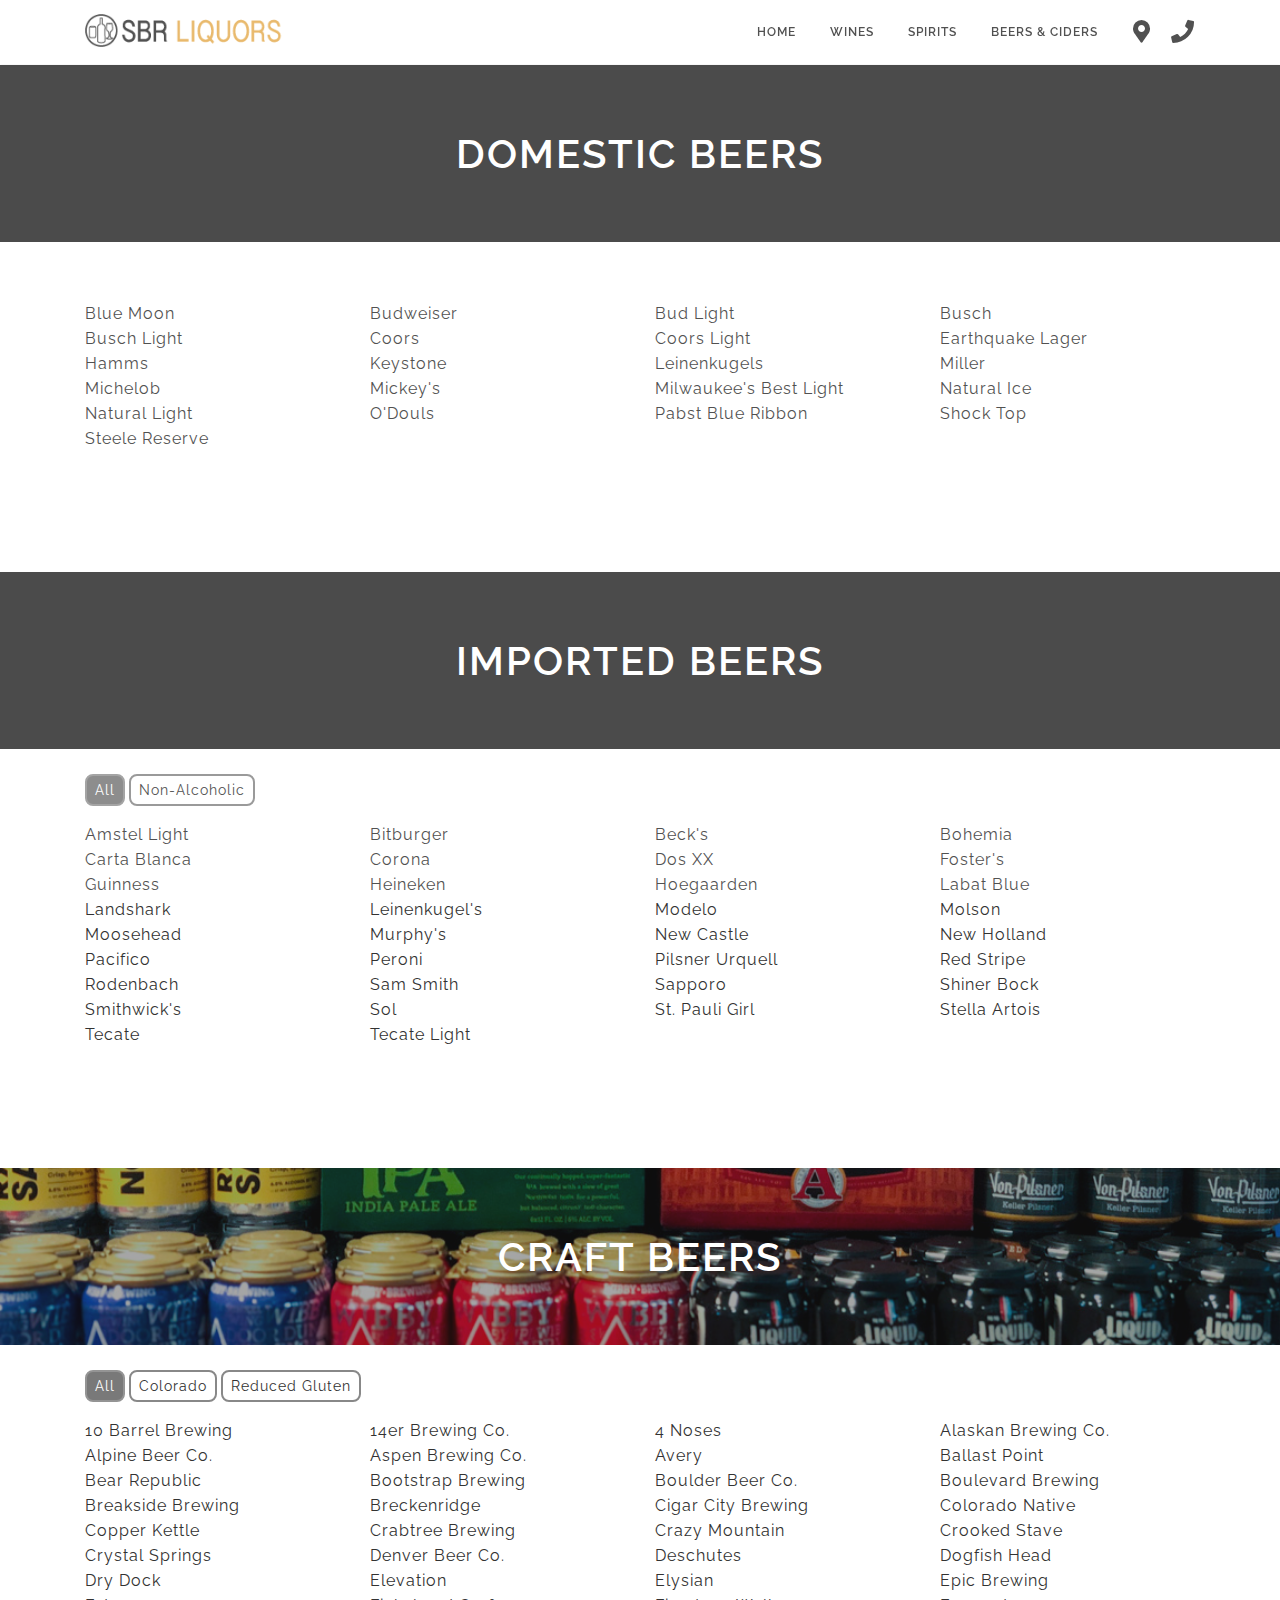
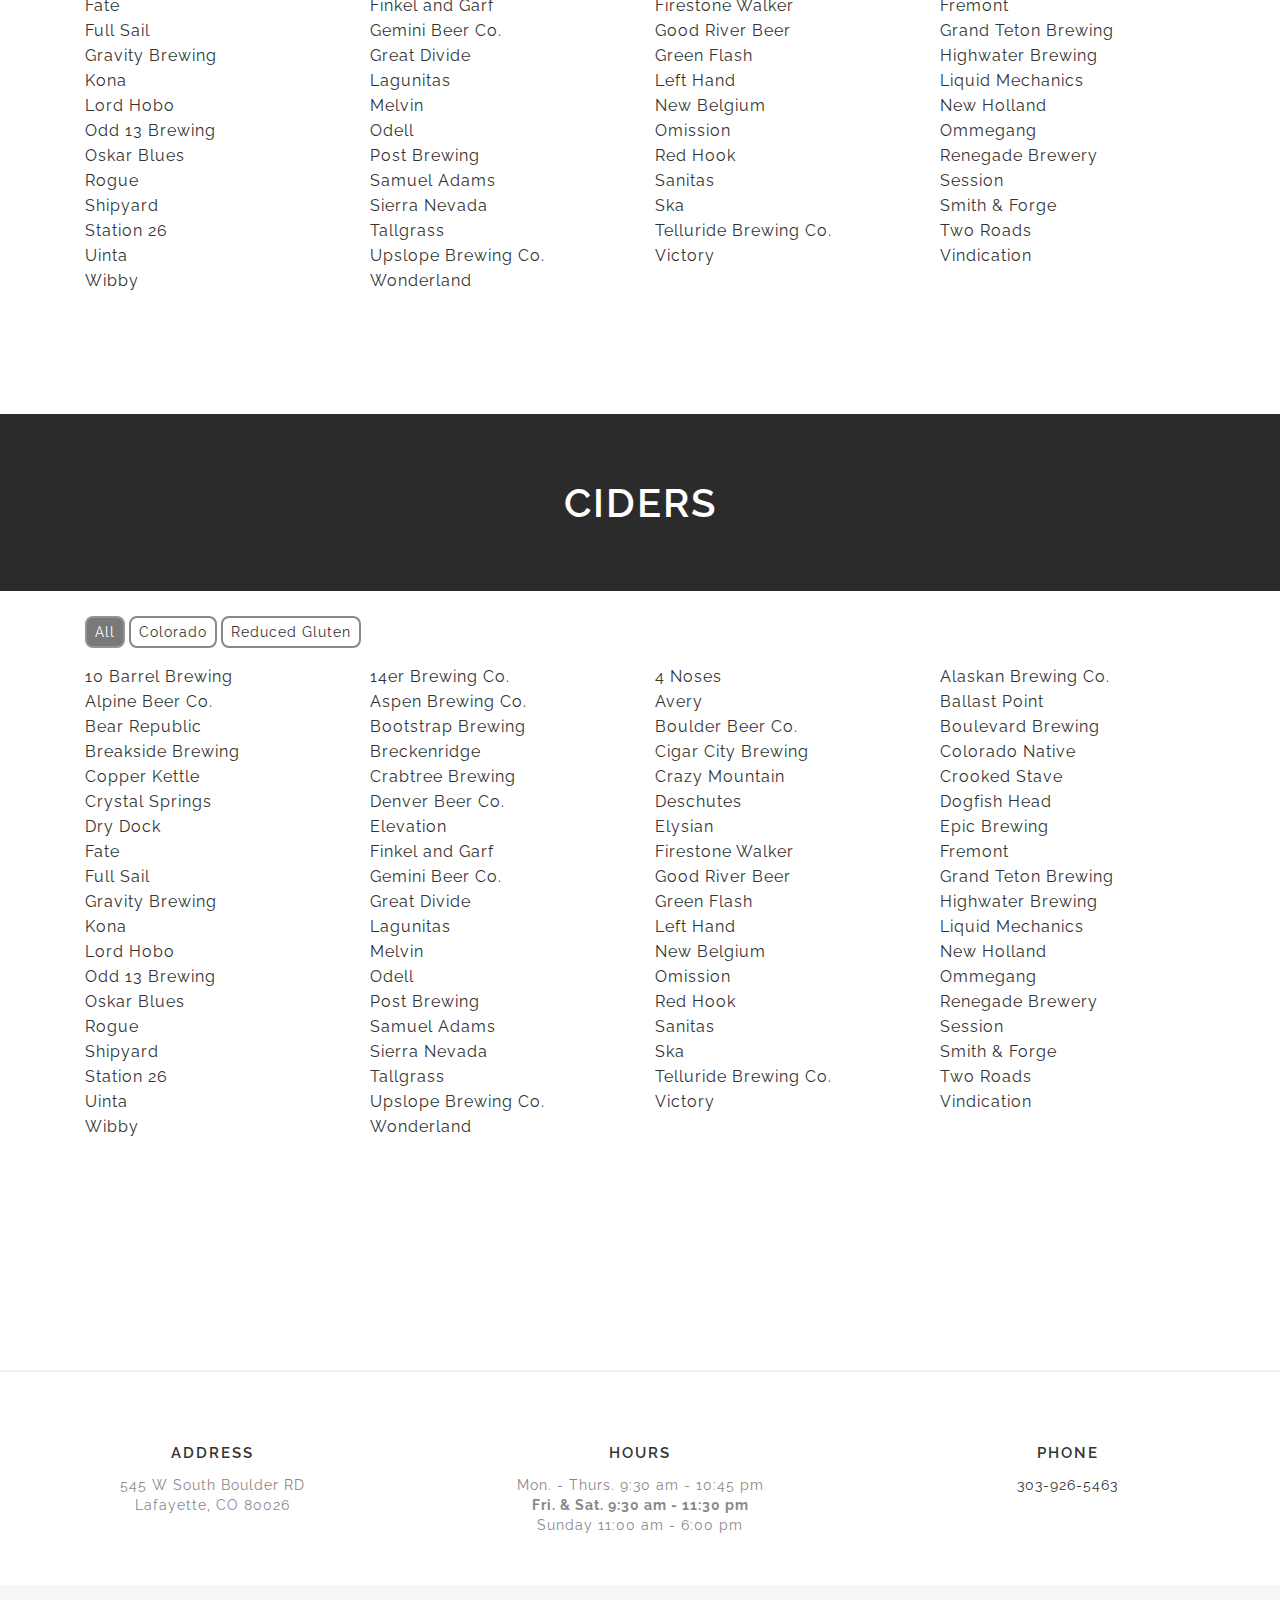
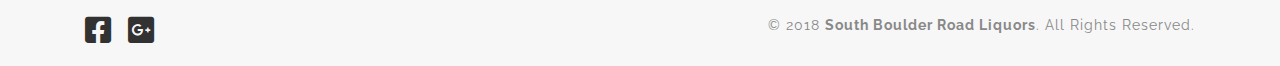
==== beers.html @ c70f31a9 "tons of changes" ====
<!DOCTYPE html>
<html>
<head>
    <meta charset="utf-8" />
    <title>Spirits at South Boulder Road Liquors</title>
    <meta name="description" content="" />
    <meta name="keywords" content="" />
    <meta name="author" content="nileforest">
    <meta name="viewport" content="width=device-width, initial-scale=1.0, maximum-scale=1.0" />
    <!--[if IE]><meta http-equiv='X-UA-Compatible' content='IE=edge,chrome=1'><![endif]-->

    <!-- Google Tag Manager -->
    <script>(function(w,d,s,l,i){w[l]=w[l]||[];w[l].push({'gtm.start':
    new Date().getTime(),event:'gtm.js'});var f=d.getElementsByTagName(s)[0],
    j=d.createElement(s),dl=l!='dataLayer'?'&l='+l:'';j.async=true;j.src=
    'https://www.googletagmanager.com/gtm.js?id='+i+dl;f.parentNode.insertBefore(j,f);
    })(window,document,'script','dataLayer','GTM-W7XT4K4');</script>
    <!-- End Google Tag Manager -->

    <!-- Favicone Icon -->
    <link rel="shortcut icon" type="image/x-icon" href="img/favicon.ico">
    <link rel="icon" type="image/png" href="img/favicon.png">
    <link rel="apple-touch-icon" href="img/favicon.png">

    <!-- CSS -->
    <link href="css/style.css" rel="stylesheet" type="text/css" />
    <link href="css/bootstrap.css" rel="stylesheet" type="text/css" />
    <link href="https://use.fontawesome.com/releases/v5.0.6/css/all.css" rel="stylesheet">
    <link href="css/plugin/animate.css" rel="stylesheet" type="text/css" />

</head>

<body>
  <!-- Google Tag Manager (noscript) -->
    <noscript><iframe src="https://www.googletagmanager.com/ns.html?id=GTM-W7XT4K4"
    height="0" width="0" style="display:none;visibility:hidden"></iframe></noscript>
    <!-- End Google Tag Manager (noscript)

    <!-- Preloader -->
    <section id="preloader">
        <div class="loader" id="loader">
            <div class="loader-img"></div>
        </div>
    </section>
    <!-- End Preloader -->


    <!-- Site Wraper -->
    <div class="wrapper">

        <!-- Header -->
        <header id="header" class="header header-prepare header-fixed">
            <div class="container header-inner">

                <!-- Logo -->
                <div class="logo">
                    <a href="index.html">
                        <img class="logo-light" src="img/sbrLogo-white.png" alt="South Boulder Road Liquors" />
                        <img class="logo-dark" src="img/sbrLogo-black.png" alt="South Boulder Road Liquors" />
                    </a>
                </div>
                <!-- End Logo -->

                <!-- Rightside Menu (Search, Cart, Bart icon) -->
                <div class="side-menu-btn">
                    <ul>
                        <!-- Search Icon -->
                        <li class="">
                            <a class="search-overlay-menu-btn header-icon" onclick="launchMap();return false;"><i class="fa fa-map-marker-alt"></i></a>
                        </li>
                        <li class="">
                            <a class="search-overlay-menu-btn header-icon" href="tel:303-926-5463"><i class="fa fa-phone"></i></a>
                        </li>
                        <!-- End Search Icon -->
                    </ul>
                </div>
                <!-- End Rightside Menu -->

                <!-- Mobile Navbar Icon -->
                <div class="nav-mobile nav-bar-icon">
                    <span></span>
                </div>
                <!-- End Mobile Navbar Icon -->

                <!-- Navbar Navigation -->
                <div class="nav-menu">
                    <ul class="nav-menu-inner">
                      <li>
                        <a href='index.html'>Home</a>
                      </li>
                      <li>
                        <a href='wines.html'>Wines</a>
                      </li>
                      <li>
                        <a href='spirits.html'>Spirits</a>
                      </li>
                      <li>
                        <a>Beers & Ciders</a>
                      </li>
                    </ul>
                </div>
                <!-- End Navbar Navigation -->

            </div>
        </header>
        <!-- End Header -->


        <!-- CONTENT --------------------------------------------------------------------------------->
        <!-- Intro -->

        <div class="clearfix"></div>

        <!--About Section-->
        <section id="about" class="wow fadeIn ptb pt65">
            <!-- <div class="container">
                <div class="row text-center">
                    <div class="col-md-10 offset-md-1">
                        <p class="lead">Information about South Boulder Road Liquors goes here. Integer tincidunt Cras dapibus. ultricies nisi vel augue. Aenean vulputate eleifend tellus. Aenean leo ligula, porttitor eu, consequat vitae, eleifend ac, enim. Aliquam lorem ante dapibus. Information about South Boulder Road Liquors goes here. Information about South Boulder Road Liquors goes here. Information about South Boulder Road Liquors goes here. Information about South Boulder Road Liquors goes here. Information about South Boulder Road Liquors goes here. Information about South Boulder Road Liquors goes here. Information about South Boulder Road Liquors goes here. Information about South Boulder Road Liquors goes here.</p>
                    </div>
                </div>
            </div> -->
            <div class="clearfix"></div>

         <div class="bg-image overlay-dark dark-bg text-center mb-60" id="domesticBeersImg">
           <h2 class="text-center overlayHeader">Domestic Beers</h2>
         </div>
         <div class="container tagContainer">
           <div class="row mb120">
             <div class="col-lg-3 col-md-4 tagHolder beerLink" tags="">
               <a class="manuLink animated fadeInDown" id="IDHERE">Blue Moon</a>
             </div>
             <div class="col-lg-3 col-md-4 tagHolder beerLink" tags="">
               <a class="manuLink animated fadeInDown" id="IDHERE">Budweiser</a>
             </div>
             <div class="col-lg-3 col-md-4 tagHolder beerLink" tags="">
               <a class="manuLink animated fadeInDown" id="IDHERE">Bud Light</a>
             </div>
             <div class="col-lg-3 col-md-4 tagHolder beerLink" tags="">
               <a class="manuLink animated fadeInDown" id="IDHERE">Busch</a>
             </div>
             <div class="col-lg-3 col-md-4 tagHolder beerLink" tags="">
               <a class="manuLink animated fadeInDown" id="IDHERE">Busch Light</a>
             </div>
             <div class="col-lg-3 col-md-4 tagHolder beerLink" tags="">
               <a class="manuLink animated fadeInDown" id="IDHERE">Coors</a>
             </div>
             <div class="col-lg-3 col-md-4 tagHolder beerLink" tags="">
               <a class="manuLink animated fadeInDown" id="IDHERE">Coors Light</a>
             </div>
             <div class="col-lg-3 col-md-4 tagHolder beerLink" tags="">
               <a class="manuLink animated fadeInDown" id="IDHERE">Earthquake Lager</a>
             </div>
             <div class="col-lg-3 col-md-4 tagHolder beerLink" tags="">
               <a class="manuLink animated fadeInDown" id="IDHERE">Hamms</a>
             </div>
             <div class="col-lg-3 col-md-4 tagHolder beerLink" tags="">
               <a class="manuLink animated fadeInDown" id="IDHERE">Keystone</a>
             </div>
             <div class="col-lg-3 col-md-4 tagHolder beerLink" tags="">
               <a class="manuLink animated fadeInDown" id="IDHERE">Leinenkugels</a>
             </div>
             <div class="col-lg-3 col-md-4 tagHolder beerLink" tags="">
               <a class="manuLink animated fadeInDown" id="IDHERE">Miller</a>
             </div>
             <div class="col-lg-3 col-md-4 tagHolder beerLink" tags="">
               <a class="manuLink animated fadeInDown" id="IDHERE">Michelob</a>
             </div>
             <div class="col-lg-3 col-md-4 tagHolder beerLink" tags="">
               <a class="manuLink animated fadeInDown" id="IDHERE">Mickey's</a>
             </div>
             <div class="col-lg-3 col-md-4 tagHolder beerLink" tags="">
               <a class="manuLink animated fadeInDown" id="IDHERE">Milwaukee's Best Light</a>
             </div>
             <div class="col-lg-3 col-md-4 tagHolder beerLink" tags="">
               <a class="manuLink animated fadeInDown" id="IDHERE">Natural Ice</a>
             </div>
             <div class="col-lg-3 col-md-4 tagHolder beerLink" tags="">
               <a class="manuLink animated fadeInDown" id="IDHERE">Natural Light</a>
             </div>
             <div class="col-lg-3 col-md-4 tagHolder beerLink" tags="">
               <a class="manuLink animated fadeInDown" id="IDHERE">O'Douls</a>
             </div>
             <div class="col-lg-3 col-md-4 tagHolder beerLink" tags="">
               <a class="manuLink animated fadeInDown" id="IDHERE">Pabst Blue Ribbon</a>
             </div>
             <div class="col-lg-3 col-md-4 tagHolder beerLink" tags="">
               <a class="manuLink animated fadeInDown" id="IDHERE">Shock Top</a>
             </div>
             <div class="col-lg-3 col-md-4 tagHolder beerLink" tags="">
               <a class="manuLink animated fadeInDown" id="IDHERE">Steele Reserve</a>
             </div>
           </div>
        </div>

        <div class="bg-image overlay-dark dark-bg text-center" id="importedBeersImg">
          <h2 class="text-center overlayHeader">Imported Beers</h2>
        </div>
        <div class="container tagContainer">
          <div class="tagFilterCont">
            <p class="tagFilter tagSelected" tagFilter="All">
              All
            </p>
            <p class="tagFilter" tagFilter="Non-Alcoholic">
              Non-Alcoholic
            </p>
          </div>
          <div class="row mb120">
            <div class="col-lg-3 col-md-4 tagHolder beerLink" tags="">
              <a class="manuLink animated fadeInDown" id="IDHERE">Amstel Light</a>
            </div>
            <div class="col-lg-3 col-md-4 tagHolder beerLink" tags="Non-Alcoholic">
              <a class="manuLink animated fadeInDown" id="IDHERE">Bitburger</a>
            </div>
            <div class="col-lg-3 col-md-4 tagHolder beerLink" tags="">
              <a class="manuLink animated fadeInDown" id="IDHERE">Beck's</a>
            </div>
            <div class="col-lg-3 col-md-4 tagHolder beerLink" tags="">
              <a class="manuLink animated fadeInDown" id="IDHERE">Bohemia</a>
            </div>
            <div class="col-lg-3 col-md-4 tagHolder beerLink" tags="">
              <a class="manuLink animated fadeInDown" id="IDHERE">Carta Blanca</a>
            </div>
            <div class="col-lg-3 col-md-4 tagHolder beerLink" tags="">
              <a class="manuLink animated fadeInDown" id="IDHERE">Corona</a>
            </div>
            <div class="col-lg-3 col-md-4 tagHolder beerLink" tags="">
              <a class="manuLink animated fadeInDown" id="IDHERE">Dos XX</a>
            </div>
            <div class="col-lg-3 col-md-4 tagHolder beerLink" tags="">
              <a class="manuLink animated fadeInDown" id="IDHERE">Foster's</a>
            </div>
            <div class="col-lg-3 col-md-4 tagHolder beerLink" tags="">
              <a class="manuLink animated fadeInDown" id="IDHERE">Guinness</a>
            </div>
            <div class="col-lg-3 col-md-4 tagHolder beerLink" tags="">
              <a class="manuLink animated fadeInDown" id="IDHERE">Heineken</a>
            </div>
            <div class="col-lg-3 col-md-4 tagHolder beerLink" tags="">
              <a class="manuLink animated fadeInDown" id="IDHERE">Hoegaarden</a>
            </div>
            <div class="col-lg-3 col-md-4 tagHolder beerLink" tags="">
              <a class="manuLink animated fadeInDown" id="IDHERE">Labat Blue</a>
            </div>
            <div class="col-lg-3 col-md-4 tagHolder beerLink" tags="">
              <a class="manuLink animated fadeInDown" id="IDHERE">Landshark</a>
            </div>
            <div class="col-lg-3 col-md-4 tagHolder beerLink" tags="">
              <a class="manuLink animated fadeInDown" id="IDHERE">Leinenkugel's</a>
            </div>
            <div class="col-lg-3 col-md-4 tagHolder beerLink" tags="">
              <a class="manuLink animated fadeInDown" id="IDHERE">Modelo</a>
            </div>
            <div class="col-lg-3 col-md-4 tagHolder beerLink" tags="">
              <a class="manuLink animated fadeInDown" id="IDHERE">Molson</a>
            </div>
            <div class="col-lg-3 col-md-4 tagHolder beerLink" tags="">
              <a class="manuLink animated fadeInDown" id="IDHERE">Moosehead</a>
            </div>
            <div class="col-lg-3 col-md-4 tagHolder beerLink" tags="">
              <a class="manuLink animated fadeInDown" id="IDHERE">Murphy's</a>
            </div>
            <div class="col-lg-3 col-md-4 tagHolder beerLink" tags="">
              <a class="manuLink animated fadeInDown" id="IDHERE">New Castle</a>
            </div>
            <div class="col-lg-3 col-md-4 tagHolder beerLink" tags="">
              <a class="manuLink animated fadeInDown" id="IDHERE">New Holland</a>
            </div>
            <div class="col-lg-3 col-md-4 tagHolder beerLink" tags="">
              <a class="manuLink animated fadeInDown" id="IDHERE">Pacifico</a>
            </div>
            <div class="col-lg-3 col-md-4 tagHolder beerLink" tags="">
              <a class="manuLink animated fadeInDown" id="IDHERE">Peroni</a>
            </div>
            <div class="col-lg-3 col-md-4 tagHolder beerLink" tags="">
              <a class="manuLink animated fadeInDown" id="IDHERE">Pilsner Urquell</a>
            </div>
            <div class="col-lg-3 col-md-4 tagHolder beerLink" tags="">
              <a class="manuLink animated fadeInDown" id="IDHERE">Red Stripe</a>
            </div>
            <div class="col-lg-3 col-md-4 tagHolder beerLink" tags="">
              <a class="manuLink animated fadeInDown" id="IDHERE">Rodenbach</a>
            </div>
            <div class="col-lg-3 col-md-4 tagHolder beerLink" tags="">
              <a class="manuLink animated fadeInDown" id="IDHERE">Sam Smith</a>
            </div>
            <div class="col-lg-3 col-md-4 tagHolder beerLink" tags="">
              <a class="manuLink animated fadeInDown" id="IDHERE">Sapporo</a>
            </div>
            <div class="col-lg-3 col-md-4 tagHolder beerLink" tags="">
              <a class="manuLink animated fadeInDown" id="IDHERE">Shiner Bock</a>
            </div>
            <div class="col-lg-3 col-md-4 tagHolder beerLink" tags="">
              <a class="manuLink animated fadeInDown" id="IDHERE">Smithwick's</a>
            </div>
            <div class="col-lg-3 col-md-4 tagHolder beerLink" tags="">
              <a class="manuLink animated fadeInDown" id="IDHERE">Sol</a>
            </div>
            <div class="col-lg-3 col-md-4 tagHolder beerLink" tags="">
              <a class="manuLink animated fadeInDown" id="IDHERE">St. Pauli Girl</a>
            </div>
            <div class="col-lg-3 col-md-4 tagHolder beerLink" tags="">
              <a class="manuLink animated fadeInDown" id="IDHERE">Stella Artois</a>
            </div>
            <div class="col-lg-3 col-md-4 tagHolder beerLink" tags="">
              <a class="manuLink animated fadeInDown" id="IDHERE">Tecate</a>
            </div>
            <div class="col-lg-3 col-md-4 tagHolder beerLink" tags="">
              <a class="manuLink animated fadeInDown" id="IDHERE">Tecate Light</a>
            </div>
          </div>
       </div>

       <div class="bg-image overlay-dark dark-bg text-center" id="craftBeersImg">
         <h2 class="text-center overlayHeader">Craft Beers</h2>
       </div>
       <div class="container tagContainer">
         <div class="tagFilterCont">
           <p class="tagFilter tagSelected" tagFilter="All">
             All
           </p>
           <p class="tagFilter" tagFilter="Colorado">
             Colorado
           </p>
           <p class="tagFilter" tagFilter="Reduced gluten">
             Reduced Gluten
           </p>
         </div>
         <div class="row mb120">
           <div class="col-lg-3 col-md-4 tagHolder beerLink" tags="">
             <a class="manuLink animated fadeInDown" id="IDHERE">10 Barrel Brewing</a>
           </div>
           <div class="col-lg-3 col-md-4 tagHolder beerLink" tags="Colorado">
             <a class="manuLink animated fadeInDown" id="IDHERE">14er Brewing Co.</a>
           </div>
           <div class="col-lg-3 col-md-4 tagHolder beerLink" tags="">
             <a class="manuLink animated fadeInDown" id="IDHERE">4 Noses</a>
           </div>
           <div class="col-lg-3 col-md-4 tagHolder beerLink" tags="">
             <a class="manuLink animated fadeInDown" id="IDHERE">Alaskan Brewing Co.</a>
           </div>
           <div class="col-lg-3 col-md-4 tagHolder beerLink" tags="Colorado">
             <a class="manuLink animated fadeInDown" id="IDHERE">Alpine Beer Co.</a>
           </div>
           <div class="col-lg-3 col-md-4 tagHolder beerLink" tags="Colorado">
             <a class="manuLink animated fadeInDown" id="IDHERE">Aspen Brewing Co.</a>
           </div>
           <div class="col-lg-3 col-md-4 tagHolder beerLink" tags="Colorado">
             <a class="manuLink animated fadeInDown" id="IDHERE">Avery</a>
           </div>
           <div class="col-lg-3 col-md-4 tagHolder beerLink" tags="">
             <a class="manuLink animated fadeInDown" id="IDHERE">Ballast Point</a>
           </div>
           <div class="col-lg-3 col-md-4 tagHolder beerLink" tags="">
             <a class="manuLink animated fadeInDown" id="IDHERE">Bear Republic</a>
           </div>
           <div class="col-lg-3 col-md-4 tagHolder beerLink" tags="Colorado">
             <a class="manuLink animated fadeInDown" id="IDHERE">Bootstrap Brewing</a>
           </div>
           <div class="col-lg-3 col-md-4 tagHolder beerLink" tags="Colorado">
             <a class="manuLink animated fadeInDown" id="IDHERE">Boulder Beer Co.</a>
           </div>
           <div class="col-lg-3 col-md-4 tagHolder beerLink" tags="">
             <a class="manuLink animated fadeInDown" id="IDHERE">Boulevard Brewing</a>
           </div>
           <div class="col-lg-3 col-md-4 tagHolder beerLink" tags="">
             <a class="manuLink animated fadeInDown" id="IDHERE">Breakside Brewing</a>
           </div>
           <div class="col-lg-3 col-md-4 tagHolder beerLink" tags="Colorado">
             <a class="manuLink animated fadeInDown" id="IDHERE">Breckenridge</a>
           </div>
           <div class="col-lg-3 col-md-4 tagHolder beerLink" tags="">
             <a class="manuLink animated fadeInDown" id="IDHERE">Cigar City Brewing</a>
           </div>
           <div class="col-lg-3 col-md-4 tagHolder beerLink" tags="Colorado">
             <a class="manuLink animated fadeInDown" id="IDHERE">Colorado Native</a>
           </div>
           <div class="col-lg-3 col-md-4 tagHolder beerLink" tags="">
             <a class="manuLink animated fadeInDown" id="IDHERE">Copper Kettle</a>
           </div>
           <div class="col-lg-3 col-md-4 tagHolder beerLink" tags="">
             <a class="manuLink animated fadeInDown" id="IDHERE">Crabtree Brewing</a>
           </div>
           <div class="col-lg-3 col-md-4 tagHolder beerLink" tags="Colorado">
             <a class="manuLink animated fadeInDown" id="IDHERE">Crazy Mountain</a>
           </div>
           <div class="col-lg-3 col-md-4 tagHolder beerLink" tags="Colorado">
             <a class="manuLink animated fadeInDown" id="IDHERE">Crooked Stave</a>
           </div>
           <div class="col-lg-3 col-md-4 tagHolder beerLink" tags="Colorado">
             <a class="manuLink animated fadeInDown" id="IDHERE">Crystal Springs</a>
           </div>
           <div class="col-lg-3 col-md-4 tagHolder beerLink" tags="Colorado">
             <a class="manuLink animated fadeInDown" id="IDHERE">Denver Beer Co.</a>
           </div>
           <div class="col-lg-3 col-md-4 tagHolder beerLink" tags="">
             <a class="manuLink animated fadeInDown" id="IDHERE">Deschutes</a>
           </div>
           <div class="col-lg-3 col-md-4 tagHolder beerLink" tags="">
             <a class="manuLink animated fadeInDown" id="IDHERE">Dogfish Head</a>
           </div>
           <div class="col-lg-3 col-md-4 tagHolder beerLink" tags="Colorado">
             <a class="manuLink animated fadeInDown" id="IDHERE">Dry Dock</a>
           </div>
           <div class="col-lg-3 col-md-4 tagHolder beerLink" tags="Colorado">
             <a class="manuLink animated fadeInDown" id="IDHERE">Elevation</a>
           </div>
           <div class="col-lg-3 col-md-4 tagHolder beerLink" tags="">
             <a class="manuLink animated fadeInDown" id="IDHERE">Elysian</a>
           </div>
           <div class="col-lg-3 col-md-4 tagHolder beerLink" tags="Colorado">
             <a class="manuLink animated fadeInDown" id="IDHERE">Epic Brewing</a>
           </div>
           <div class="col-lg-3 col-md-4 tagHolder beerLink" tags="Colorado">
             <a class="manuLink animated fadeInDown" id="IDHERE">Fate</a>
           </div>
           <div class="col-lg-3 col-md-4 tagHolder beerLink" tags="Colorado">
             <a class="manuLink animated fadeInDown" id="IDHERE">Finkel and Garf</a>
           </div>
           <div class="col-lg-3 col-md-4 tagHolder beerLink" tags="Colorado">
             <a class="manuLink animated fadeInDown" id="IDHERE">Firestone Walker</a>
           </div>
           <div class="col-lg-3 col-md-4 tagHolder beerLink" tags="">
             <a class="manuLink animated fadeInDown" id="IDHERE">Fremont</a>
           </div>
           <div class="col-lg-3 col-md-4 tagHolder beerLink" tags="">
             <a class="manuLink animated fadeInDown" id="IDHERE">Full Sail</a>
           </div>
           <div class="col-lg-3 col-md-4 tagHolder beerLink" tags="Colorado">
             <a class="manuLink animated fadeInDown" id="IDHERE">Gemini Beer Co.</a>
           </div>
           <div class="col-lg-3 col-md-4 tagHolder beerLink" tags="Colorado">
             <a class="manuLink animated fadeInDown" id="IDHERE">Good River Beer</a>
           </div>
           <div class="col-lg-3 col-md-4 tagHolder beerLink" tags="Colorado">
             <a class="manuLink animated fadeInDown" id="IDHERE">Grand Teton Brewing</a>
           </div>
           <div class="col-lg-3 col-md-4 tagHolder beerLink" tags="Colorado">
             <a class="manuLink animated fadeInDown" id="IDHERE">Gravity Brewing</a>
           </div>
           <div class="col-lg-3 col-md-4 tagHolder beerLink" tags="Colorado">
             <a class="manuLink animated fadeInDown" id="IDHERE">Great Divide</a>
           </div>
           <div class="col-lg-3 col-md-4 tagHolder beerLink" tags="">
             <a class="manuLink animated fadeInDown" id="IDHERE">Green Flash</a>
           </div>
           <div class="col-lg-3 col-md-4 tagHolder beerLink" tags="">
             <a class="manuLink animated fadeInDown" id="IDHERE">Highwater Brewing</a>
           </div>
           <div class="col-lg-3 col-md-4 tagHolder beerLink" tags="">
             <a class="manuLink animated fadeInDown" id="IDHERE">Kona</a>
           </div>
           <div class="col-lg-3 col-md-4 tagHolder beerLink" tags="">
             <a class="manuLink animated fadeInDown" id="IDHERE">Lagunitas</a>
           </div>
           <div class="col-lg-3 col-md-4 tagHolder beerLink" tags="">
             <a class="manuLink animated fadeInDown" id="IDHERE">Left Hand</a>
           </div>
           <div class="col-lg-3 col-md-4 tagHolder beerLink" tags="Colorado">
             <a class="manuLink animated fadeInDown" id="IDHERE">Liquid Mechanics</a>
           </div>
           <div class="col-lg-3 col-md-4 tagHolder beerLink" tags="Colorado">
             <a class="manuLink animated fadeInDown" id="IDHERE">Lord Hobo</a>
           </div>
           <div class="col-lg-3 col-md-4 tagHolder beerLink" tags="">
             <a class="manuLink animated fadeInDown" id="IDHERE">Melvin</a>
           </div>
           <div class="col-lg-3 col-md-4 tagHolder beerLink" tags="Colorado, Reduced gluten">
             <a class="manuLink animated fadeInDown" id="IDHERE">New Belgium</a>
           </div>
           <div class="col-lg-3 col-md-4 tagHolder beerLink" tags="">
             <a class="manuLink animated fadeInDown" id="IDHERE">New Holland</a>
           </div>
           <div class="col-lg-3 col-md-4 tagHolder beerLink" tags="Colorado">
             <a class="manuLink animated fadeInDown" id="IDHERE">Odd 13 Brewing</a>
           </div>
           <div class="col-lg-3 col-md-4 tagHolder beerLink" tags="Colorado">
             <a class="manuLink animated fadeInDown" id="IDHERE">Odell</a>
           </div>
           <div class="col-lg-3 col-md-4 tagHolder beerLink" tags="Reduced gluten">
             <a class="manuLink animated fadeInDown" id="IDHERE">Omission</a>
           </div>
           <div class="col-lg-3 col-md-4 tagHolder beerLink" tags="Colorado">
             <a class="manuLink animated fadeInDown" id="IDHERE">Ommegang</a>
           </div>
           <div class="col-lg-3 col-md-4 tagHolder beerLink" tags="Colorado">
             <a class="manuLink animated fadeInDown" id="IDHERE">Oskar Blues</a>
           </div>
           <div class="col-lg-3 col-md-4 tagHolder beerLink" tags="Colorado">
             <a class="manuLink animated fadeInDown" id="IDHERE">Post Brewing</a>
           </div>
           <div class="col-lg-3 col-md-4 tagHolder beerLink" tags="">
             <a class="manuLink animated fadeInDown" id="IDHERE">Red Hook</a>
           </div>
           <div class="col-lg-3 col-md-4 tagHolder beerLink" tags="">
             <a class="manuLink animated fadeInDown" id="IDHERE">Renegade Brewery</a>
           </div>
           <div class="col-lg-3 col-md-4 tagHolder beerLink" tags="">
             <a class="manuLink animated fadeInDown" id="IDHERE">Rogue</a>
           </div>
           <div class="col-lg-3 col-md-4 tagHolder beerLink" tags="">
             <a class="manuLink animated fadeInDown" id="IDHERE">Samuel Adams</a>
           </div>
           <div class="col-lg-3 col-md-4 tagHolder beerLink" tags="Colorado">
             <a class="manuLink animated fadeInDown" id="IDHERE">Sanitas</a>
           </div>
           <div class="col-lg-3 col-md-4 tagHolder beerLink" tags="">
             <a class="manuLink animated fadeInDown" id="IDHERE">Session</a>
           </div>
           <div class="col-lg-3 col-md-4 tagHolder beerLink" tags="">
             <a class="manuLink animated fadeInDown" id="IDHERE">Shipyard</a>
           </div>
           <div class="col-lg-3 col-md-4 tagHolder beerLink" tags="">
             <a class="manuLink animated fadeInDown" id="IDHERE">Sierra Nevada</a>
           </div>
           <div class="col-lg-3 col-md-4 tagHolder beerLink" tags="Colorado">
             <a class="manuLink animated fadeInDown" id="IDHERE">Ska</a>
           </div>
           <div class="col-lg-3 col-md-4 tagHolder beerLink" tags="Colorado">
             <a class="manuLink animated fadeInDown" id="IDHERE">Smith & Forge</a>
           </div>
           <div class="col-lg-3 col-md-4 tagHolder beerLink" tags="Colorado">
             <a class="manuLink animated fadeInDown" id="IDHERE">Station 26</a>
           </div>
           <div class="col-lg-3 col-md-4 tagHolder beerLink" tags="">
             <a class="manuLink animated fadeInDown" id="IDHERE">Tallgrass</a>
           </div>
           <div class="col-lg-3 col-md-4 tagHolder beerLink" tags="Colorado">
             <a class="manuLink animated fadeInDown" id="IDHERE">Telluride Brewing Co.</a>
           </div>
           <div class="col-lg-3 col-md-4 tagHolder beerLink" tags="">
             <a class="manuLink animated fadeInDown" id="IDHERE">Two Roads</a>
           </div>
           <div class="col-lg-3 col-md-4 tagHolder beerLink" tags="">
             <a class="manuLink animated fadeInDown" id="IDHERE">Uinta</a>
           </div>
           <div class="col-lg-3 col-md-4 tagHolder beerLink" tags="Colorado">
             <a class="manuLink animated fadeInDown" id="IDHERE">Upslope Brewing Co.</a>
           </div>
           <div class="col-lg-3 col-md-4 tagHolder beerLink" tags="">
             <a class="manuLink animated fadeInDown" id="IDHERE">Victory</a>
           </div>
           <div class="col-lg-3 col-md-4 tagHolder beerLink" tags="">
             <a class="manuLink animated fadeInDown" id="IDHERE">Vindication</a>
           </div>
           <div class="col-lg-3 col-md-4 tagHolder beerLink" tags="Colorado">
             <a class="manuLink animated fadeInDown" id="IDHERE">Wibby</a>
           </div>
           <div class="col-lg-3 col-md-4 tagHolder beerLink" tags="">
             <a class="manuLink animated fadeInDown" id="IDHERE">Wonderland</a>
           </div>
         </div>
      </div>

      <div class="bg-image overlay-dark dark-bg text-center" id="cidersImg">
        <h2 class="text-center overlayHeader">Ciders</h2>
      </div>
      <div class="container tagContainer">
        <div class="tagFilterCont">
          <p class="tagFilter tagSelected" tagFilter="All">
            All
          </p>
          <p class="tagFilter" tagFilter="Colorado">
            Colorado
          </p>
          <p class="tagFilter" tagFilter="Reduced gluten">
            Reduced Gluten
          </p>
        </div>
        <div class="row mb120">
          <div class="col-lg-3 col-md-4 tagHolder beerLink" tags="">
            <a class="manuLink animated fadeInDown" id="IDHERE">10 Barrel Brewing</a>
          </div>
          <div class="col-lg-3 col-md-4 tagHolder beerLink" tags="Colorado">
            <a class="manuLink animated fadeInDown" id="IDHERE">14er Brewing Co.</a>
          </div>
          <div class="col-lg-3 col-md-4 tagHolder beerLink" tags="">
            <a class="manuLink animated fadeInDown" id="IDHERE">4 Noses</a>
          </div>
          <div class="col-lg-3 col-md-4 tagHolder beerLink" tags="">
            <a class="manuLink animated fadeInDown" id="IDHERE">Alaskan Brewing Co.</a>
          </div>
          <div class="col-lg-3 col-md-4 tagHolder beerLink" tags="Colorado">
            <a class="manuLink animated fadeInDown" id="IDHERE">Alpine Beer Co.</a>
          </div>
          <div class="col-lg-3 col-md-4 tagHolder beerLink" tags="Colorado">
            <a class="manuLink animated fadeInDown" id="IDHERE">Aspen Brewing Co.</a>
          </div>
          <div class="col-lg-3 col-md-4 tagHolder beerLink" tags="Colorado">
            <a class="manuLink animated fadeInDown" id="IDHERE">Avery</a>
          </div>
          <div class="col-lg-3 col-md-4 tagHolder beerLink" tags="">
            <a class="manuLink animated fadeInDown" id="IDHERE">Ballast Point</a>
          </div>
          <div class="col-lg-3 col-md-4 tagHolder beerLink" tags="">
            <a class="manuLink animated fadeInDown" id="IDHERE">Bear Republic</a>
          </div>
          <div class="col-lg-3 col-md-4 tagHolder beerLink" tags="Colorado">
            <a class="manuLink animated fadeInDown" id="IDHERE">Bootstrap Brewing</a>
          </div>
          <div class="col-lg-3 col-md-4 tagHolder beerLink" tags="Colorado">
            <a class="manuLink animated fadeInDown" id="IDHERE">Boulder Beer Co.</a>
          </div>
          <div class="col-lg-3 col-md-4 tagHolder beerLink" tags="">
            <a class="manuLink animated fadeInDown" id="IDHERE">Boulevard Brewing</a>
          </div>
          <div class="col-lg-3 col-md-4 tagHolder beerLink" tags="">
            <a class="manuLink animated fadeInDown" id="IDHERE">Breakside Brewing</a>
          </div>
          <div class="col-lg-3 col-md-4 tagHolder beerLink" tags="Colorado">
            <a class="manuLink animated fadeInDown" id="IDHERE">Breckenridge</a>
          </div>
          <div class="col-lg-3 col-md-4 tagHolder beerLink" tags="">
            <a class="manuLink animated fadeInDown" id="IDHERE">Cigar City Brewing</a>
          </div>
          <div class="col-lg-3 col-md-4 tagHolder beerLink" tags="Colorado">
            <a class="manuLink animated fadeInDown" id="IDHERE">Colorado Native</a>
          </div>
          <div class="col-lg-3 col-md-4 tagHolder beerLink" tags="">
            <a class="manuLink animated fadeInDown" id="IDHERE">Copper Kettle</a>
          </div>
          <div class="col-lg-3 col-md-4 tagHolder beerLink" tags="">
            <a class="manuLink animated fadeInDown" id="IDHERE">Crabtree Brewing</a>
          </div>
          <div class="col-lg-3 col-md-4 tagHolder beerLink" tags="Colorado">
            <a class="manuLink animated fadeInDown" id="IDHERE">Crazy Mountain</a>
          </div>
          <div class="col-lg-3 col-md-4 tagHolder beerLink" tags="Colorado">
            <a class="manuLink animated fadeInDown" id="IDHERE">Crooked Stave</a>
          </div>
          <div class="col-lg-3 col-md-4 tagHolder beerLink" tags="Colorado">
            <a class="manuLink animated fadeInDown" id="IDHERE">Crystal Springs</a>
          </div>
          <div class="col-lg-3 col-md-4 tagHolder beerLink" tags="Colorado">
            <a class="manuLink animated fadeInDown" id="IDHERE">Denver Beer Co.</a>
          </div>
          <div class="col-lg-3 col-md-4 tagHolder beerLink" tags="">
            <a class="manuLink animated fadeInDown" id="IDHERE">Deschutes</a>
          </div>
          <div class="col-lg-3 col-md-4 tagHolder beerLink" tags="">
            <a class="manuLink animated fadeInDown" id="IDHERE">Dogfish Head</a>
          </div>
          <div class="col-lg-3 col-md-4 tagHolder beerLink" tags="Colorado">
            <a class="manuLink animated fadeInDown" id="IDHERE">Dry Dock</a>
          </div>
          <div class="col-lg-3 col-md-4 tagHolder beerLink" tags="Colorado">
            <a class="manuLink animated fadeInDown" id="IDHERE">Elevation</a>
          </div>
          <div class="col-lg-3 col-md-4 tagHolder beerLink" tags="">
            <a class="manuLink animated fadeInDown" id="IDHERE">Elysian</a>
          </div>
          <div class="col-lg-3 col-md-4 tagHolder beerLink" tags="Colorado">
            <a class="manuLink animated fadeInDown" id="IDHERE">Epic Brewing</a>
          </div>
          <div class="col-lg-3 col-md-4 tagHolder beerLink" tags="Colorado">
            <a class="manuLink animated fadeInDown" id="IDHERE">Fate</a>
          </div>
          <div class="col-lg-3 col-md-4 tagHolder beerLink" tags="Colorado">
            <a class="manuLink animated fadeInDown" id="IDHERE">Finkel and Garf</a>
          </div>
          <div class="col-lg-3 col-md-4 tagHolder beerLink" tags="Colorado">
            <a class="manuLink animated fadeInDown" id="IDHERE">Firestone Walker</a>
          </div>
          <div class="col-lg-3 col-md-4 tagHolder beerLink" tags="">
            <a class="manuLink animated fadeInDown" id="IDHERE">Fremont</a>
          </div>
          <div class="col-lg-3 col-md-4 tagHolder beerLink" tags="">
            <a class="manuLink animated fadeInDown" id="IDHERE">Full Sail</a>
          </div>
          <div class="col-lg-3 col-md-4 tagHolder beerLink" tags="Colorado">
            <a class="manuLink animated fadeInDown" id="IDHERE">Gemini Beer Co.</a>
          </div>
          <div class="col-lg-3 col-md-4 tagHolder beerLink" tags="Colorado">
            <a class="manuLink animated fadeInDown" id="IDHERE">Good River Beer</a>
          </div>
          <div class="col-lg-3 col-md-4 tagHolder beerLink" tags="Colorado">
            <a class="manuLink animated fadeInDown" id="IDHERE">Grand Teton Brewing</a>
          </div>
          <div class="col-lg-3 col-md-4 tagHolder beerLink" tags="Colorado">
            <a class="manuLink animated fadeInDown" id="IDHERE">Gravity Brewing</a>
          </div>
          <div class="col-lg-3 col-md-4 tagHolder beerLink" tags="Colorado">
            <a class="manuLink animated fadeInDown" id="IDHERE">Great Divide</a>
          </div>
          <div class="col-lg-3 col-md-4 tagHolder beerLink" tags="">
            <a class="manuLink animated fadeInDown" id="IDHERE">Green Flash</a>
          </div>
          <div class="col-lg-3 col-md-4 tagHolder beerLink" tags="">
            <a class="manuLink animated fadeInDown" id="IDHERE">Highwater Brewing</a>
          </div>
          <div class="col-lg-3 col-md-4 tagHolder beerLink" tags="">
            <a class="manuLink animated fadeInDown" id="IDHERE">Kona</a>
          </div>
          <div class="col-lg-3 col-md-4 tagHolder beerLink" tags="">
            <a class="manuLink animated fadeInDown" id="IDHERE">Lagunitas</a>
          </div>
          <div class="col-lg-3 col-md-4 tagHolder beerLink" tags="">
            <a class="manuLink animated fadeInDown" id="IDHERE">Left Hand</a>
          </div>
          <div class="col-lg-3 col-md-4 tagHolder beerLink" tags="Colorado">
            <a class="manuLink animated fadeInDown" id="IDHERE">Liquid Mechanics</a>
          </div>
          <div class="col-lg-3 col-md-4 tagHolder beerLink" tags="Colorado">
            <a class="manuLink animated fadeInDown" id="IDHERE">Lord Hobo</a>
          </div>
          <div class="col-lg-3 col-md-4 tagHolder beerLink" tags="">
            <a class="manuLink animated fadeInDown" id="IDHERE">Melvin</a>
          </div>
          <div class="col-lg-3 col-md-4 tagHolder beerLink" tags="Colorado, Reduced gluten">
            <a class="manuLink animated fadeInDown" id="IDHERE">New Belgium</a>
          </div>
          <div class="col-lg-3 col-md-4 tagHolder beerLink" tags="">
            <a class="manuLink animated fadeInDown" id="IDHERE">New Holland</a>
          </div>
          <div class="col-lg-3 col-md-4 tagHolder beerLink" tags="Colorado">
            <a class="manuLink animated fadeInDown" id="IDHERE">Odd 13 Brewing</a>
          </div>
          <div class="col-lg-3 col-md-4 tagHolder beerLink" tags="Colorado">
            <a class="manuLink animated fadeInDown" id="IDHERE">Odell</a>
          </div>
          <div class="col-lg-3 col-md-4 tagHolder beerLink" tags="Reduced gluten">
            <a class="manuLink animated fadeInDown" id="IDHERE">Omission</a>
          </div>
          <div class="col-lg-3 col-md-4 tagHolder beerLink" tags="Colorado">
            <a class="manuLink animated fadeInDown" id="IDHERE">Ommegang</a>
          </div>
          <div class="col-lg-3 col-md-4 tagHolder beerLink" tags="Colorado">
            <a class="manuLink animated fadeInDown" id="IDHERE">Oskar Blues</a>
          </div>
          <div class="col-lg-3 col-md-4 tagHolder beerLink" tags="Colorado">
            <a class="manuLink animated fadeInDown" id="IDHERE">Post Brewing</a>
          </div>
          <div class="col-lg-3 col-md-4 tagHolder beerLink" tags="">
            <a class="manuLink animated fadeInDown" id="IDHERE">Red Hook</a>
          </div>
          <div class="col-lg-3 col-md-4 tagHolder beerLink" tags="">
            <a class="manuLink animated fadeInDown" id="IDHERE">Renegade Brewery</a>
          </div>
          <div class="col-lg-3 col-md-4 tagHolder beerLink" tags="">
            <a class="manuLink animated fadeInDown" id="IDHERE">Rogue</a>
          </div>
          <div class="col-lg-3 col-md-4 tagHolder beerLink" tags="">
            <a class="manuLink animated fadeInDown" id="IDHERE">Samuel Adams</a>
          </div>
          <div class="col-lg-3 col-md-4 tagHolder beerLink" tags="Colorado">
            <a class="manuLink animated fadeInDown" id="IDHERE">Sanitas</a>
          </div>
          <div class="col-lg-3 col-md-4 tagHolder beerLink" tags="">
            <a class="manuLink animated fadeInDown" id="IDHERE">Session</a>
          </div>
          <div class="col-lg-3 col-md-4 tagHolder beerLink" tags="">
            <a class="manuLink animated fadeInDown" id="IDHERE">Shipyard</a>
          </div>
          <div class="col-lg-3 col-md-4 tagHolder beerLink" tags="">
            <a class="manuLink animated fadeInDown" id="IDHERE">Sierra Nevada</a>
          </div>
          <div class="col-lg-3 col-md-4 tagHolder beerLink" tags="Colorado">
            <a class="manuLink animated fadeInDown" id="IDHERE">Ska</a>
          </div>
          <div class="col-lg-3 col-md-4 tagHolder beerLink" tags="Colorado">
            <a class="manuLink animated fadeInDown" id="IDHERE">Smith & Forge</a>
          </div>
          <div class="col-lg-3 col-md-4 tagHolder beerLink" tags="Colorado">
            <a class="manuLink animated fadeInDown" id="IDHERE">Station 26</a>
          </div>
          <div class="col-lg-3 col-md-4 tagHolder beerLink" tags="">
            <a class="manuLink animated fadeInDown" id="IDHERE">Tallgrass</a>
          </div>
          <div class="col-lg-3 col-md-4 tagHolder beerLink" tags="Colorado">
            <a class="manuLink animated fadeInDown" id="IDHERE">Telluride Brewing Co.</a>
          </div>
          <div class="col-lg-3 col-md-4 tagHolder beerLink" tags="">
            <a class="manuLink animated fadeInDown" id="IDHERE">Two Roads</a>
          </div>
          <div class="col-lg-3 col-md-4 tagHolder beerLink" tags="">
            <a class="manuLink animated fadeInDown" id="IDHERE">Uinta</a>
          </div>
          <div class="col-lg-3 col-md-4 tagHolder beerLink" tags="Colorado">
            <a class="manuLink animated fadeInDown" id="IDHERE">Upslope Brewing Co.</a>
          </div>
          <div class="col-lg-3 col-md-4 tagHolder beerLink" tags="">
            <a class="manuLink animated fadeInDown" id="IDHERE">Victory</a>
          </div>
          <div class="col-lg-3 col-md-4 tagHolder beerLink" tags="">
            <a class="manuLink animated fadeInDown" id="IDHERE">Vindication</a>
          </div>
          <div class="col-lg-3 col-md-4 tagHolder beerLink" tags="Colorado">
            <a class="manuLink animated fadeInDown" id="IDHERE">Wibby</a>
          </div>
          <div class="col-lg-3 col-md-4 tagHolder beerLink" tags="">
            <a class="manuLink animated fadeInDown" id="IDHERE">Wonderland</a>
          </div>
        </div>
     </div>
        </section>
        <!-- End About Section-->

        <hr id="endOfPage"/>

        <!--Contact Info Section-->
        <section id="contct-info" class="section-padding">
            <div class="container text-center">
                <div class="row">
                    <div class="col-md-3 mb-sm-30 wow fadeIn" data-wow-delay="0.2s" data-wow-duration="2s">
                        <h5 class="features-title">Address</h5>
                        <p onclick="launchMap();return false;">
                            545 W South Boulder RD<br />
                            Lafayette, CO 80026
                        </p>
                    </div>
                    <div class="col-md-6 mb-sm-30 wow fadeIn" data-wow-delay="0.4s" data-wow-duration="2s">
                        <h5 class="features-title">Hours</h5>
                        <p>
                          <span id="day1">Mon. - Thurs. 9:30 am - 10:45 pm</span><br/>
                          <span id="day2">Fri. & Sat. 9:30 am - 11:30 pm</span><br/>
                          <span id="day0">Sunday 11:00 am - 6:00 pm</span>
                        </p>
                    </div>
                    <div class="col-md-3 mb-sm-30 wow fadeIn" data-wow-delay="0.4s" data-wow-duration="2s">
                        <h5 class="features-title">Phone</h5>
                        <p>
                          <a class="search-overlay-menu-btn header-icon" href="tel:303-926-5463">303-926-5463</a>
                        </p>
                    </div>
                </div>
            </div>
        </section>

        <!-- END CONTENT ---------------------------------------------------------------------------->

        <!-- FOOTER -->
        <footer class="footer">
          <div class="container">
            <div class="row">
              <div class="col-md-6 col-sm-4 mb-sm-30">
                  <ul class="social">
                      <li><a target="_blank" href="https://www.facebook.com/pages/South-Boulder-Road-Liquor/134263233283281"><i class="fab fa-facebook-square"></i></a></li>
                      <li><a target="_blank" href="https://www.google.com/search?client=safari&rls=en&q=google%20business%20south%20boulder%20road%20liquor&sa=X&ved=0ahUKEwil6OqZwL_ZAhUW7GMKHcuaCeAQvS4ISDAA&biw=1473&bih=986&dpr=2&npsic=0&rflfq=1&rlha=0&rllag=39987511,-105112166,1370&tbm=lcl&rldimm=2215975459425136080&rldoc=1&tbs=lrf:!2m1!1e2!2m1!1e3!3sIAE,lf:1,lf_ui:10#rlfi=hd:;si:2215975459425136080;mv:!1m3!1d3184.2531206408603!2d-105.11316595!3d39.988718!2m3!1f0!2f0!3f0!3m2!1i587!2i100!4f13.1;tbs:lrf:!2m1!1e2!2m1!1e3!3sIAE,lf:1,lf_ui:10"><i class="fab fa-google-plus-square"></i></a></li>
                  </ul>
              </div>
              <div class="col-md-6 col-sm-8">
                <p class="tar">
                    © 2018 <b>South Boulder Road Liquors</b>. All Rights Reserved.
                </p>
              </div>
            </div>
          </div>

        </footer>
        <!-- END FOOTER -->

        <!-- Scroll Top -->
        <!-- <a class="scroll-top">
            <i class="fa fa-angle-double-up"></i>
        </a> -->
        <!-- End Scroll Top -->
        <div class="quickNav" style="height:137px !important;">

           <i class="fa fa-times closeQuickNav"></i>

         <div>
           <p class="quickNavLink" id="domesticBeers">Domestic Beers</p>
         </div>
         <div>
           <p class="quickNavLink" id="importedBeers">Imported Beers</p>
         </div>
         <div>
           <p class="quickNavLink" id="craftBeers">Craft Beers</p>
         </div>
         <div>
           <p class="quickNavLink" id="ciders">Ciders</p>
         </div>
       </div>

       <div class="quickButton" id="quickNavButton">
         <i class="fa fa-align-center"></i>
       </div>

    </div>
    <!-- Site Wraper End -->


    <!-- JS -->
    <script src="js/jquery-1.11.2.min.js" type="text/javascript"></script>
    <script src="js/plugin/jquery.easing.js" type="text/javascript"></script>
    <script src="js/jquery-ui.min.js" type="text/javascript"></script>
    <script src="js/bootstrap.min.js" type="text/javascript"></script>
    <script src="js/plugin/jquery.viewportchecker.js" type="text/javascript"></script>
    <script src="js/plugin/jquery.stellar.min.js" type="text/javascript"></script>
    <script src="js/plugin/wow.min.js" type="text/javascript"></script>
    <script src="js/plugin/owl.carousel.min.js" type="text/javascript"></script>
    <script src="js/theme.js" type="text/javascript"></script>
    <script src="js/navigation.js" type="text/javascript"></script>
    <script src="js/jquery.visible.min.js" type="text/javascript"></script>

</body>
</html>
---- css/style.css ----
﻿@import url("./plugin/flexslider.css");
@import url("./plugin/owl.carousel.css");
@import url("./plugin/mediaelementplayer.css");
@import url("./plugin/colorbox.css");
@import url("./plugin/jquery.fs.tipper.css");
@import url(http://fonts.googleapis.com/css?family=Raleway:400,100,200,300,500,600,700,800,900);

/*
* BASIC STYLE
  - General Style
  - Headings Style
  - Button Style
  - Form Style
  - Spacer Style

* HEADER
  - Header Style
  - Logo Style
  - Navigation Menu Style
  - Right Side Menu Button (Search, Cart, Bar, etc)

* INTRO
  - intro

* FOOTER

* ELEMENTS
  - Team Box
  - Skills Bar
  - Accordion Tab
  - Counter
  - Service Box
  - Pricing
  - Testimonials
  - Client Logo
  - Icon
  - Table

* GLOBAL STYLES
  - Push Menu Style ( Right Sidebar Menu )
  - Search Overlay Menu
  - Contents (Body, Container, Section, etc)
  - Contants (Portfolio, Blog, Shop etc)
  - Parallax
  - Slider
  - Preloader
  - Additional
*/


/*-------------------------------------------------------------------------------------------*/
/* BASIC STYLE    ||---------------------------- */
/*-------------------------------------------------------------------------------------------*/

::-moz-selection {
    background-color: #e6ae49;
    color: #FFF;
}

::selection {
    background-color: #e6ae49;
    color: #FFF;
}


/*  General Style   ||-----------*/

body, html {
    height: 100%;
    margin: 0;
    padding: 0;
}

body {
    line-height: 24px;
    color: #323232;
    font-size: 13px;
    font-family: 'Raleway', sans-serif;
    font-weight: 400;
    letter-spacing: 1px;
}

img {
    height: auto;
    max-width: 100%;
    border: none;
    outline: none;
    transition: all 0.2s ease 0s;
    -moz-transition: all 0.2s ease 0s;
    -webkit-transition: all 0.2s ease 0s;
    -o-transition: all 0.2s ease 0s;
}

a, a:focus, a:active, a:link, img {
    outline: none;
}

a {
    cursor: pointer;
    text-decoration: none;
    color: #323232;
    transition: all 0.25s ease 0s;
    -moz-transition: all 0.25s ease 0s;
    -webkit-transition: all 0.25s ease 0s;
    -o-transition: all 0.25s ease 0s;
}

    a:hover {
        color: #e6ae49;
        text-decoration: none;
        transition: all 0.25s ease 0s;
        -moz-transition: all 0.25s ease 0s;
        -webkit-transition: all 0.25s ease 0s;
        -o-transition: all 0.25s ease 0s;
    }

.video {
    display: block;
}

.audio {
    width: 100%;
}

br {
    font-size: 0;
    line-height: 0;
}

hr {
    margin-bottom: 0px;
    margin-top: 0px;
    border-top: 2px solid #f1f1f1;
    border-bottom: none;
    border-left: none;
    border-right: none;
}

    hr.dark {
        border-top: 1px solid #3e3e3e;
    }

b, strong {
    font-weight: 600;
}

small, small a {
    font-size: 11px;
    color: #888;
}

ul.list-inside {
    list-style: inside;
}

ul.list-none {
    list-style: none;
    padding-left: 0px;
    margin-left: 0;
}

ul.list-none-ib {
    list-style: none;
    padding-left: 0px;
    margin-left: 0;
}

    ul.list-none-ib li, .list-none-ib {
        list-style: none;
        display: inline-block;
    }

ul.text-cap li, .text-cap {
    text-transform: uppercase;
    font-size: 12px;
    font-weight: 600;
    letter-spacing: 2px;
}

p {
    line-height: 20px;
    font-size: 14px;
    font-weight: 400;
    margin: 0px 0 10px 0;
    color: #888;
    /*letter-spacing: 1px;*/
}

    p.lead, .lead {
        font-size: 16px;
        font-weight: 400;
        line-height: 24px;
        text-align: justify;
    }

    p.dark, .dark, a.dark, h1.dark, h2.dark, h3.dark, h4.dark, h5.dark, h6.dark {
        color: #323232 !important;
    }

    p.white, .white, a.white, h1.white, h2.white, h3.white, h4.white, h5.white, h6.white {
        color: #fff !important;
    }

    p.color, .color, a.color, h1.color, h2.color, h3.color, h4.color, h5.color, h6.color, li.link:hover, li.link a:hover, .color {
        color: #e6ae49 !important;
    }

.gray {
    color: #888;
}

.light-color h1, .light-color h2, .light-color h3, .light-color h4, .light-color h5, .light-color h6, .light-color p, .light-color, .light-color .container-icon {
    color: #fff;
}

.dark-color h1, .dark-color h2, .dark-color h3, .dark-color h4, .dark-color h5, .dark-color h6, .dark-color p, .dark-color, .dark-color .container-icon {
    color: #323232;
}

.dark-bg {
    background: #323232;
    color: #fff;
}

    .dark-bg h1, .dark-bg h2, .dark-bg h3, .dark-bg h4, .dark-bg h5, .dark-bg h6, .dark-bg p, .dark-bg .link, .dark-bg .container-icon, .dark-bg .page-icon-top {
        color: #fff;
    }

        .dark-bg .link:hover, .link:hover {
            color: #e6ae49;
        }

.gray-bg {
    background: #f7f7f7;
    color: #323232;
}

    .gray-bg h1, .gray-bg h2, .gray-bg h3, .gray-bg h4, .gray-bg h5, .gray-bg h6, .gray-bg .container-icon {
        color: #323232;
    }


/*Headings Style   ||-----------*/

.separator {
    height: 1px;
    width: 32px;
    background: #888;
    margin-top: 5px;
    margin-bottom: 3px;
    border: 0 none;
}

    .separator.right {
        float: right;
    }

    .separator.center {
        margin-left: auto;
        margin-right: auto;
    }

    .separator.color {
        background: #e6ae49;
    }

    .separator.white {
        background: #fff;
    }

h1, h2, h3, h4, h5, h6 {
    color: #323232;
    text-transform: uppercase;
    font-family: 'Raleway', sans-serif;
    font-weight: 600;
    margin-top: 0px;
    margin-bottom: 10px;
}

h1 {
    font-size: 43px;
    letter-spacing: 2px;
    line-height: 40px;
}

    h1.h1, h2.h2 {
        letter-spacing: 8px;
    }

@media (max-width: 767px) {
    h1.h1, h2.h2 {
        letter-spacing: 2px;
    }
}

h2 {
    font-size: 27px;
    letter-spacing: 2px;
    line-height: 37px;
    margin-bottom: 20px;
    padding-top: 10px;
}

h3 {
    font-size: 21px;
    letter-spacing: 4px;
    line-height: 32px;
}

    h3:after {
        color: #e6ae49;
        content: ".";
        font-size: 34px;
    }

h4 {
    font-size: 17px;
    letter-spacing: 2px;
    line-height: 28px;
}

    h4.h4 {
        letter-spacing: 4px;
    }

h5 {
    font-size: 15px;
    letter-spacing: 2px;
    line-height: 23px;
    font-weight: 600;
}

h6 {
    font-size: 13px;
    letter-spacing: 2px;
    line-height: 17px;
    font-weight: 600;
}

h1.large {
    font-size: 50px;
}

/*Button Style   ||-----------*/
.btn:focus {
    outline: none;
}

.btn, button {
    font-size: 12px;
    line-height: normal;
    font-weight: 600;
    font-family: 'Raleway', sans-serif;
    letter-spacing: 1px;
    text-align:center;
    text-transform: uppercase;
    transition: all 0.3s ease 0s;
    -moz-transition: all 0.3s ease 0s;
    -webkit-transition: all 0.3s ease 0s;
    -o-transition: all 0.3s ease 0s;
    border-radius: 2px;
    -moz-border-radius: 2px;
    -webkit-border-radius: 2px;
    -o-border-radius: 2px;
}

    .btn i, button i, i.left {
        margin-right: 6px;
    }

i.right {
    margin-left: 6px;
    margin-right: 0px !important;
}

button {
    vertical-align: top;
}

.btn-full {
    width: 100% !important;
    display: inline-block;
    text-align: center;
}

.btn-lg {
    padding: 15px 25px;
    display: inline-block;
}

.btn-md {
    padding: 11px 20px;
    display: inline-block;
}

.btn-xs {
    padding: 11px 15px 10px;
    display: inline-block;
}

.btn-line-xs {
    padding: 7px 15px 7px;
    display: inline-block;
}

.btn-icon {
    padding: 0px;
    width: 34px;
    height: 34px;
    line-height: 34px;
    display: inline-table !important;
}


.btn-black {
    color: #fff;
    background: #323232;
    border: none;
}

    .btn-black:hover {
        color: #fff;
        /*background: #e6ae49;*/
        background: rgba(50,50,50,0.85);
    }

.btn-color-a, .btn-color-b {
    color: #fff;
    background: #e6ae49;
    border: none;
}

    .btn-color-a:hover {
        color: #fff;
        background: rgba(230,174,73,0.85);
    }

    .btn-color-b:hover {
        color: #fff;
        /*color: #e6ae49;
        background: #fff;*/
        background: rgba(230,174,73,0.85);
    }

.btn-white {
    color: #323232;
    background: rgba(255,255,255,1);
    border: none;
}

    .btn-white:hover {
        /*color: #fff;
        background: #e6ae49;*/
        background: rgba(255,255,255,0.85);
        color: #323232;
    }

.btn-black-line, .btn-white-line, .btn-color-line {
    border: 2px solid;
    background: none;
}

.btn-black-line {
    color: #323232;
    border-color: #323232;
    padding: 9px 20px;
}

    .btn-black-line:hover {
        color: #fff;
        background: #323232;
    }

.btn-color-line {
    color: #e6ae49;
    border-color: #e6ae49;
    padding: 9px 20px;
}

    .btn-color-line:hover {
        color: #fff;
        background: #e6ae49;
    }



.btn-white-line {
    color: #fff;
    border-color: #fff;
    padding: 9px 20px;
}

    .btn-white-line:hover {
        color: #323232;
        background: #fff;
    }

.btn-link-a, .btn-link-b {
    color: #323232;
    background: none;
    padding-left: 0px;
    padding-right: 0px;
    padding-bottom: 3px;
    border-bottom: 1px dotted transparent;
    font-weight: 600;
    font-size: 12px;
    text-transform: uppercase;
    letter-spacing: 2px;
}

    .btn-link-a:hover {
        color: #e6ae49;
        border-bottom: 1px solid #e6ae49;
    }

    .btn-link-b:hover {
        color: #fff;
        border-bottom: 2px solid #fff;
    }

.btn-space-5 {
    width: 5px;
    min-height: 1px;
    display: inline-block;
}

.btn-space-10 {
    width: 10px;
    min-height: 1px;
    display: inline-block;
}

/*Form Style   ||-----------*/

button {
    outline: none;
    border: none;
}

button, html input[type="button"], input[type="reset"], input[type="submit"] {
    cursor: pointer;
    display: inline-block;
}

button, input, textarea, select {
    font-family: 'Raleway', sans-serif;
    font-size: 12px;
}

    input[type="text"], input[type="email"], input[type="tel"], input[type="number"], input[type="password"], input[type="radio"], input[type="checkbox"], textarea, select {
        appearance: none;
        -webkit-appearance: none;
        border: 1px solid #ddd;
        -webkit-border-radius: 0px;
        border-radius: 0px;
        color: #888;
        outline: none;
        font-weight: 400;
        letter-spacing: 1px;
        font-size: 13px;
        padding: 10px 15px;
        transition: all 0.2s ease 0s;
        -moz-transition: all 0.2s ease 0s;
        -webkit-transition: all 0.2s ease 0s;
        -o-transition: all 0.2s ease 0s;
        display: inline-block;
    }

        input[type="text"]:focus, input[type="email"]:focus, input[type="tel"]:focus, input[type="number"]:focus, input[type="radio"]:focus, input[type="checkbox"]:focus, input[type="password"]:focus, textarea:focus {
            border-color: #e6ae49;
            color: #323232;
        }

input, textarea, select {
    margin-bottom: 20px;
    font-family: 'Raleway', sans-serif;
    font-size: 12px;
}

    input.input-sm, .input-sm {
        padding: 8px 15px;
    }

textarea {
    height: 120px;
}

label {
    color: #323232;
    font-size: 13px;
    margin-bottom: 10px;
    padding-right: 3px;
    margin-top: 6px;
    font-weight: 600;
    font-family: 'Raleway', sans-serif;
    display:block;
}
    label.inline {
        display:inline-block !important;
    }

.form-full {
    width: 100%;
}

.form-field-wrapper {
    margin-bottom: 20px;
}

    .form-field-wrapper input, .form-field-wrapper textarea, .form-field-wrapper select {
        margin-bottom: 0px;
    }

form .error {
    border-color: #e1534f;
}

form label.error {
    margin-bottom: 0px;
    margin-top: 3px;
    color: #e1534f;
    font-size: 12px;
    font-weight: 400;
}

.successContent, .errorContent {
    margin-bottom: 20px;
    display: none;
    text-transform: none;
    letter-spacing: 1px;
}

.pull-left {
    float:left;
}
.pull-right {
    float:right;
}

/* Spacer Style   ||-----------*/

.spacer-15 {
    width: 100%;
    height: 15px;
}

.spacer-30 {
    width: 100%;
    height: 30px;
}

.spacer-45 {
    width: 100%;
    height: 45px;
}

.spacer-60 {
    width: 100%;
    height: 60px;
}

.spacer-75 {
    width: 100%;
    height: 75px;
}

.spacer-90 {
    width: 100%;
    height: 90px;
}

.no-padding {
    padding: 0 !important;
}

.padding-30 {
    padding: 30px !important;
}

.padding-40 {
    padding: 40px !important;
}

.plr-0 {
    padding-left: 0 !important;
    padding-right: 0 !important;
}

.pl-0 {
    padding-left: 0;
}

.pr-0 {
    padding-right: 0;
}

.ptb-0 {
    padding-top: 0px !important;
    padding-bottom: 0px !important;
}

.pt-0 {
    padding-top: 0px !important;
}

.pb-0 {
    padding-bottom: 0px !important;
}

.ptb {
    padding-top: 110px;
    padding-bottom: 110px;
}

.pt {
    padding-top: 110px;
}

.pb {
    padding-bottom: 110px;
}

.ptb-15 {
    padding-top: 15px;
    padding-bottom: 15px;
}

.pt-15 {
    padding-top: 15px;
}

.pb-15 {
    padding-bottom: 15px;
}

.ptb-60 {
    padding-top: 60px;
    padding-bottom: 60px;
}

.pt-60 {
    padding-top: 60px;
}

.pb-60 {
    padding-bottom: 60px;
}

.ptb-80 {
    padding-top: 80px;
    padding-bottom: 80px;
}

.pt-80 {
    padding-top: 80px;
}

.pb-80 {
    padding-bottom: 80px;
}

.mtb-0 {
    margin-top: 0px;
    margin-bottom: 0px;
}

.mlr-0 {
    margin-left: 0px;
    margin-right: 0px;
}

.mt-0 {
    margin-top: 0px !important;
}

.mb-0 {
    margin-bottom: 0px !important;
}

.ml-0 {
    margin-left: 0px !important;
}

.mr-0 {
    margin-right: 0px !important;
}

.mtb-80 {
    margin-top: 80px;
    margin-bottom: 80px;
}

.mt-80 {
    margin-top: 80px;
}

.mb-80 {
    margin-bottom: 80px;
}

.mtb-60 {
    margin-top: 60px;
    margin-bottom: 60px;
}

.mt-60 {
    margin-top: 60px;
}

.mb-60 {
    margin-bottom: 60px;
}

.mtb-45 {
    margin-top: 45px;
    margin-bottom: 45px;
}

.mt-45 {
    margin-top: 45px;
}

.mb-45 {
    margin-bottom: 45px;
}

.mtb-30 {
    margin-top: 30px;
    margin-bottom: 30px;
}

.mt-30 {
    margin-top: 30px;
}

.mb-30 {
    margin-bottom: 30px;
}

.ml-30 {
    margin-left: 30px;
}

.mr-30 {
    margin-right: 30px;
}

.mtb-25 {
    margin-top: 25px;
    margin-bottom: 25px;
}

.mt-25 {
    margin-top: 25px;
}

.mb-25 {
    margin-bottom: 25px;
}

.mtb-15 {
    margin-top: 15px;
    margin-bottom: 15px;
}

.mt-15 {
    margin-top: 15px;
}

.mb-15 {
    margin-bottom: 15px;
}

.ml-20 {
    margin-left: 20px;
}

.mr-20 {
    margin-right: 20px;
}

.float-left {
    float: left;
}

.float-right {
    float: right;
}

@media (max-width: 991px) {


    .mtb-sm-60 {
        margin-top: 60px;
        margin-bottom: 60px;
    }

    .mt-sm-60 {
        margin-top: 60px;
    }

    .mb-sm-60 {
        margin-bottom: 60px;
    }

    .mtb-sm-45 {
        margin-top: 45px;
        margin-bottom: 45px;
    }

    .mt-sm-45 {
        margin-top: 45px;
    }

    .mb-sm-45 {
        margin-bottom: 45px;
    }

    .mtb-sm-30 {
        margin-top: 30px;
        margin-bottom: 30px;
    }

    .mt-sm-30 {
        margin-top: 30px;
    }

    .mb-sm-30 {
        margin-bottom: 30px;
    }

    .mtb-sm-15 {
        margin-top: 15px;
        margin-bottom: 15px;
    }

    .mt-sm-15 {
        margin-top: 15px;
    }

    .mb-sm-15 {
        margin-bottom: 15px;
    }

    .ptb-sm-0 {
        padding-top: 0px;
        padding-bottom: 0px;
    }

    .pt-sm-0 {
        padding-top: 0px;
    }

    .pb-sm-0 {
        padding-bottom: 0px;
    }

    .ptb-sm-30 {
        padding-top: 30px;
        padding-bottom: 30px;
    }

    .pt-sm-30 {
        padding-top: 30px;
    }

    .pb-sm-30 {
        padding-bottom: 30px;
    }

    .ptb-sm-60 {
        padding-top: 60px;
        padding-bottom: 60px;
    }

    .pb-sm-60 {
        padding-bottom: 60px;
    }

    .pt-sm-60 {
        padding-top: 60px;
    }

    .ptb-sm-80 {
        padding-top: 80px;
        padding-bottom: 80px;
    }

    .pb-sm-80 {
        padding-bottom: 80px;
    }

    .pt-sm-80 {
        padding-top: 80px;
    }

    .float-none-sm {
        float: none !important;
    }

    .float-left-sm {
        float: left !important;
    }

    .float-right-sm {
        float: right !important;
    }
}

@media (max-width: 767px) {

    .mtb-xs-0 {
        margin-top: 0px;
        margin-bottom: 0px;
    }

    .mt-xs-0 {
        margin-top: 0px;
    }

    .mb-xs-0 {
        margin-bottom: 0px;
    }

    .mtb-xs-15 {
        margin-top: 15px;
        margin-bottom: 15px;
    }

    .mt-xs-15 {
        margin-top: 15px;
    }

    .mb-xs-15 {
        margin-bottom: 15px;
    }

    .mtb-xs-30 {
        margin-top: 30px;
        margin-bottom: 30px;
    }

    .mt-xs-30 {
        margin-top: 30px;
    }

    .mb-xs-30 {
        margin-bottom: 30px;
    }

    .mtb-xs-60 {
        margin-top: 60px;
        margin-bottom: 60px;
    }

    .mt-xs-60 {
        margin-top: 60px;
    }

    .mb-xs-60 {
        margin-bottom: 60px;
    }

    .ptb-xs-30 {
        padding-top: 30px;
        padding-bottom: 30px;
    }

    .pt-xs-30 {
        padding-top: 30px;
    }

    .pb-xs-30 {
        padding-bottom: 30px;
    }

    .ptb-xs-60 {
        padding-top: 60px;
        padding-bottom: 60px;
    }

    .pb-xs-60 {
        padding-bottom: 60px;
    }

    .pt-xs-60 {
        padding-top: 60px;
    }

    .float-none-xs {
        float: none !important;
    }

    .float-left-xs {
        float: left !important;
    }

    .float-right-xs {
        float: right !important;
    }
}



/*==========================================================================================================*/
/* HEADER     ||---------------------------- */
/*==========================================================================================================*/

/*------------------------------------------------------------------*/
/* Header Style */
/*------------------------------------------------------------------*/
.header {
    position: absolute;
    text-align: center;
    top: 0px;
    z-index: 1000;
    color: #fff;
    width: 100%;
    height: 94px;
    transition: all 0.27s cubic-bezier(0, 0, 0.58, 1) 0s;
    -o-transition: all 0.27s cubic-bezier(0, 0, 0.58, 1) 0s;
    -moz-transition: all 0.27s cubic-bezier(0, 0, 0.58, 1) 0s;
    -webkit-transition: all 0.27s cubic-bezier(0, 0, 0.58, 1) 0s;
}

    .header.header-prepare, .header.header-light.header-prepare {
        background-color: rgba(255, 255, 255, 0.95);
        box-shadow: 0 0 3px rgba(0, 0, 0, 0.1);
        -moz-box-shadow: 0 0 3px rgba(0, 0, 0, 0.1);
        -webkit-box-shadow: 0 0 3px rgba(0, 0, 0, 0.1);
    }

    .header.header-dark.header-prepare {
        background-color: rgba(54, 54, 54, 0.95);
        border-bottom: 0px none;
    }

    .header.header-fixed {
        display: block;
        margin-top: 0 !important;
        position: fixed;
        height: 64px;
    }

.header-inner {
    padding-left: 30px;
    padding-right: 30px;
    position: relative;
}

.header-fixed .logo a {
    width: 198px;
    margin-top: 14px;
    /*margin-bottom: 15px;*/
    transition: all 0.27s cubic-bezier(0, 0, 0.58, 1) 0s;
    -o-transition: all 0.27s cubic-bezier(0, 0, 0.58, 1) 0s;
    -moz-transition: all 0.27s cubic-bezier(0, 0, 0.58, 1) 0s;
    -webkit-transition: all 0.27s cubic-bezier(0, 0, 0.58, 1) 0s;
}

.header-fixed .nav-menu ul.nav-menu-inner > li > a {
    padding-top: 26px;
    padding-bottom: 26px;
}

/*header Logo style*/
.header.header-prepare .logo a img.logo-light,
.header .logo a img.logo-dark {
    opacity: 0;
}

.header .logo a img.logo-light,
.header.header-prepare .logo a img.logo-dark,
.header.header-light .logo a img.logo-dark {
    opacity: 1;
}

.header.header-dark.header-prepare .logo a img.logo-dark,
.header.header-dark .logo a img.logo-dark {
    opacity: 0;
}

.header.header-dark.header-prepare .logo a img.logo-light,
.header.header-dark .logo a img.logo-light {
    opacity: 1;
}

@media all and (min-width: 1025px) {

    /*header nav style*/
    .header.header-prepare .nav-menu ul.nav-menu-inner > li > a {
        color: #323232;
    }

        .header.header-prepare .nav-menu ul.nav-menu-inner > li:hover > a,
        .header.header-prepare .nav-menu ul.nav-menu-inner > li > a:hover {
            color: #e6ae49;
        }

    .header.header-dark.header-prepare .nav-menu ul.nav-menu-inner > li > a {
        color: #fff;
    }

        .header.header-dark.header-prepare .nav-menu ul.nav-menu-inner > li:hover > a,
        .header.header-dark.header-prepare .nav-menu ul.nav-menu-inner > li > a:hover {
            color: #e6ae49;
        }
}

@media all and (max-width: 1024px) {
    .header {
        height: 64px;
    }

    .header-inner {
        padding-left: 30px;
        padding-right: 30px;
        position: relative;
        display: table;
        width: 100%;
    }

    .header .logo a {
        margin-top: 13px;
        margin-bottom: 13px;
        width: 198px;
        transition: all 0.3s ease 0s;
        -o-transition: all 0.3s ease 0s;
        -moz-transition: all 0.3s ease 0s;
        -webkit-transition: all 0.3s ease 0s;
    }
}


/*------------------------------------------------------------------*/
/* Logo Style */
/*------------------------------------------------------------------*/
.logo {
    float: left;
    text-align: left;
    display: inline-block;
}

    .logo a {
        width: 198px;
        display: block;
        margin-top: 30px;
        /*margin-bottom: 28px;*/
        transition: all 0.27s cubic-bezier(0, 0, 0.58, 1) 0s;
        -o-transition: all 0.27s cubic-bezier(0, 0, 0.58, 1) 0s;
        -moz-transition: all 0.27s cubic-bezier(0, 0, 0.58, 1) 0s;
        -webkit-transition: all 0.27s cubic-bezier(0, 0, 0.58, 1) 0s;
        position: relative;
    }

        .logo a img {
            width: 100%;
            position: absolute;
            top: 0;
            left: 0;
            transition: all 0.27s cubic-bezier(0, 0, 0.58, 1) 0s;
            -o-transition: all 0.27s cubic-bezier(0, 0, 0.58, 1) 0s;
            -moz-transition: all 0.27s cubic-bezier(0, 0, 0.58, 1) 0s;
            -webkit-transition: all 0.27s cubic-bezier(0, 0, 0.58, 1) 0s;
        }



/*------------------------------------------------------------------*/
/* Navigation Menu Style */
/*------------------------------------------------------------------*/
.nav-menu {
    position: static;
    float: right;
    display: block;
}

    .nav-menu.active {
        display: block;
    }

    .nav-menu ul.nav-menu-inner {
        margin: 0;
        padding: 0;
        list-style: none;
    }

        .nav-menu ul.nav-menu-inner li {
            display: inline-block;
            list-style: none;
            text-align: left;
        }

        .nav-menu ul.nav-menu-inner > li > a {
            color: #fff;
        }

.header-light .nav-menu ul.nav-menu-inner > li > a {
    color: #323232;
}




.nav-menu ul.nav-menu-inner li a {
    font-family: inherit;
    display: block;
    font-size: 12px;
    line-height: 1;
    font-weight: 600;
    text-transform: uppercase;
    outline: none;
    letter-spacing: 1px;
    transition: all 0.27s cubic-bezier(0, 0, 0.58, 1) 0s;
    -o-transition: all 0.27s cubic-bezier(0, 0, 0.58, 1) 0s;
    -moz-transition: all 0.27s cubic-bezier(0, 0, 0.58, 1) 0s;
    -webkit-transition: all 0.27s cubic-bezier(0, 0, 0.58, 1) 0s;
    font-family: "Raleway",sans-serif;
}

.nav-menu ul.nav-menu-inner > li > a {
    padding: 41px 15px;
}

.header .nav-menu ul.nav-menu-inner > li.active a,
.header .nav-menu ul.nav-menu-inner > li a.active,
.header .nav-menu ul.nav-menu-inner > li:hover > a,
.header .nav-menu ul.nav-menu-inner > li > a:hover,
.header.header-dark .nav-menu ul.nav-menu-inner > li.active a,
.header.header-dark .nav-menu ul.nav-menu-inner > li a.active,
.header.header-dark .nav-menu ul.nav-menu-inner > li:hover > a,
.header.header-dark .nav-menu ul.nav-menu-inner > li > a:hover,
.header.header-dark.header-prepare .nav-menu ul.nav-menu-inner li a.current,
.header.header-dark.header-prepare .nav-menu ul.nav-menu-inner li.current a {
    color: #e6ae49;
}

.header.header-light .nav-menu ul.nav-menu-inner > li:hover > a,
.header.header-light .nav-menu ul.nav-menu-inner > li > a:hover,
.header.header-prepare .nav-menu ul.nav-menu-inner li a.current,
.header.header-prepare .nav-menu ul.nav-menu-inner li.current a {
    color: #e6ae49;
}

/* Mobile bar icon */
.nav-mobile.nav-bar-icon {
    display: none;
}

.nav-bar-icon {
    display: inline-block;
    float: right;
    position: relative;
    height: 16px;
    width: 20px;
    padding-top: 47px;
    padding-bottom: 47px;
    margin-left: 15px;
    transition: all 0.27s cubic-bezier(0, 0, 0.58, 1) 0s;
    -moz-transition: all 0.27s cubic-bezier(0, 0, 0.58, 1) 0s;
    -o-transition: all 0.27s cubic-bezier(0, 0, 0.58, 1) 0s;
    -webkit-transition: all 0.27s cubic-bezier(0, 0, 0.58, 1) 0s;
    cursor: pointer;
}

.header-fixed .nav-bar-icon {
    padding-top: 32px;
    padding-bottom: 32px;
}

.nav-bar-icon a {
    color: #fff;
    display: block;
    font-size: 17px;
    padding: 19px 0;
}

    .nav-bar-icon.active a, .nav-bar-icon a.active,
    .nav-bar-icon:hover a, .nav-bar-icon a:hover {
        color: #17a697;
    }

.nav-bar-icon > span {
    position: absolute;
    top: 50%;
    display: block;
    width: 18px;
    height: 2px;
    margin-top: -1px;
    background-color: #323232;
    -webkit-transition: -webkit-transform 0.3s, background 0.25s ease;
    -webkit-transition: background 0.25s ease, -webkit-transform 0.3s;
    transition: background 0.25s ease, -webkit-transform 0.3s;
    transition: transform 0.3s, background 0.25s ease;
    transition: transform 0.3s, background 0.25s ease, -webkit-transform 0.3s;
}

    .nav-bar-icon > span:before,
    .nav-bar-icon > span:after {
        content: "";
        position: absolute;
        left: 0;
        width: 100%;
        height: 100%;
        background-color: #323232;
        -webkit-transition: -webkit-transform 0.3s, background 0.25s ease;
        -webkit-transition: background 0.25s ease, -webkit-transform 0.3s;
        transition: background 0.25s ease, -webkit-transform 0.3s;
        transition: transform 0.3s, background 0.25s ease;
        transition: transform 0.3s, background 0.25s ease, -webkit-transform 0.3s;
    }

header .nav-bar-icon > span,
header .nav-bar-icon > span:before,
header .nav-bar-icon > span::after,
header.header-dark .nav-bar-icon > span,
header.header-dark .nav-bar-icon > span:before,
header.header-dark .nav-bar-icon > span::after,
header.header-dark.header-prepare .nav-bar-icon > span,
header.header-dark.header-prepare .nav-bar-icon > span:before,
header.header-dark.header-prepare .nav-bar-icon > span::after {
    background-color: #fff;
}

header.header-light .nav-bar-icon > span,
header.header-light .nav-bar-icon > span:before,
header.header-light .nav-bar-icon > span::after,
header.header-prepare .nav-bar-icon > span,
header.header-prepare .nav-bar-icon > span:before,
header.header-prepare .nav-bar-icon > span::after {
    background-color: #323232;
}


.nav-bar-icon > span:before {
    -webkit-transform: translateY(-6px);
    transform: translateY(-6px);
    -o-transform: translateY(-6px);
    -ms-transform: translateY(-6px);
    -moz-transform: translateY(-6px);
}

.nav-bar-icon > span:after {
    -webkit-transform: translateY(6px);
    transform: translateY(6px);
    -o-transform: translateY(6px);
    -ms-transform: translateY(6px);
    -moz-transform: translateY(6px);
}

.nav-bar-icon.active {
    transform: rotate(45deg);
    -moz-transform: rotate(45deg);
    -ms-transform: rotate(45deg);
    -o-transform: rotate(45deg);
    -webkit-transform: rotate(45deg);
}

    .nav-bar-icon.active > span:before {
        transform: rotate(90deg);
        -moz-transform: rotate(90deg);
        -ms-transform: rotate(90deg);
        -o-transform: rotate(90deg);
        -webkit-transform: rotate(90deg);
    }

    .nav-bar-icon.active > span:after {
        transform: rotate(90deg);
        -moz-transform: rotate(90deg);
        -ms-transform: rotate(90deg);
        -o-transform: rotate(90deg);
        -webkit-transform: rotate(90deg);
    }

/* Dropdown-menu */
.nav-menu > ul li {
    position: relative;
}

.sub-dropdown.dropdown {
    top: 100%;
    left: 0;
    position: absolute;
}

.sub-dropdown {
    position: absolute;
    left: 100%;
    top: 0;
    display: none;
    background: rgba(32, 33, 32, 0.95);
    padding: 0;
    width: 215px;
}

    .sub-dropdown li {
        width: 100%;
    }

    .sub-dropdown > li > a {
        padding: 13px 15px;
        display: block;
        color: rgba(255, 255, 255, 0.75);
        font-size: 12px !important;
        font-weight: 500 !important;
        letter-spacing: 1px !important;
    }

    .sub-dropdown > li:hover > a {
        background: rgba(255,255,255,0.05);
        color: #fff;
    }

    .sub-dropdown i {
        float: right;
    }


@media all and (max-width: 1024px) {
    .nav-menu ul.nav-menu-inner li {
        display: block;
        width: 100%;
    }

    .nav-menu {
        position: static;
        left: 0;
        top: 100%;
        float: none;
        display: none;
        width: 100%;
        background: rgba(34,34,34,0.85);
        overflow-y: auto;
        z-index: 999;
    }

    .nav-bar-icon, .nav-mobile.nav-bar-icon, .header-fixed .nav-bar-icon {
        display: inline-block;
        float: right;
        padding-top: 32px;
        padding-bottom: 32px;
    }

    .nav-menu ul.nav-menu-inner li a, .header-fixed .nav-menu ul.nav-menu-inner li a {
        padding: 15px 12px;
        border-top: 1px solid #444;
    }


    /* Dropdown */
    .sub-dropdown.dropdown, .sub-dropdown {
        top: 100%;
        position: relative;
        left: 0;
        width: 100%;
    }

        .sub-dropdown a {
            padding-left: 30px !important;
        }

        .sub-dropdown > li > .sub-dropdown > li > a {
            padding-left: 45px !important;
        }

        .sub-dropdown li .sub-dropdown li > .sub-dropdown > li > a {
            padding-left: 60px !important;
        }

    .header .nav-menu ul.nav-menu-inner li a.current,
    .header .nav-menu ul.nav-menu-inner li.current a,
    .header.header-light .nav-menu ul.nav-menu-inner > li:hover > a,
    .header.header-light .nav-menu ul.nav-menu-inner > li > a:hover,
    .header.header-prepare .nav-menu ul.nav-menu-inner li a.current,
    .header.header-prepare .nav-menu ul.nav-menu-inner li.current a {
        color: #fff;
    }

    .header-light .nav-menu ul.nav-menu-inner > li > a {
        color: rgba(255,255,255,0.60);
    }
}



/*------------------------------------------------------------------*/
/* Right Side Menu Button (Search, Cart, Bar, etc) */
/*------------------------------------------------------------------*/

.side-menu-btn {
    float: right;
    position: relative;
    color: #323232;
}

    .side-menu-btn ul {
        list-style: none;
        padding: 0;
        margin: 0;
    }

        .side-menu-btn ul li {
            display: inline-block;
            float: left;
            position: relative;
        }

        .side-menu-btn ul > li > a {
            margin-left: 20px;
            color: #fff;
            font-size: 16px;
            transition: all 0.27s cubic-bezier(0, 0, 0.58, 1) 0s;
            -moz-transition: all 0.27s cubic-bezier(0, 0, 0.58, 1) 0s;
            -o-transition: all 0.27s cubic-bezier(0, 0, 0.58, 1) 0s;
            -webkit-transition: all 0.27s cubic-bezier(0, 0, 0.58, 1) 0s;
        }

            .side-menu-btn ul > li > a:hover,
            .header.header-prepare .side-menu-btn ul > li > a:hover {
                color: #e6ae49;
            }

                .side-menu-btn ul > li > a:hover span,
                .side-menu-btn ul > li > a:hover span:before,
                .side-menu-btn ul > li > a:hover span:after {
                    background-color: #e6ae49;
                }

        .side-menu-btn ul li a.header-icon {
            padding-top: 35px;
            padding-bottom: 35px;
            display: block;
        }

.header-fixed .side-menu-btn ul li a.header-icon {
    padding-bottom: 20px;
    padding-top: 20px;
}


.header.header-prepare .side-menu-btn ul li a,
.header.header-light .side-menu-btn ul li a {
    color: #323232;
}

header.header-dark .side-menu-btn ul li a,
header.header-dark.header-prepare .side-menu-btn ul li a {
    color: #fff;
}

/* Cart Dropdown ------- */
.cart {
    position: static !important;
}

    .cart .cart-notification-wrap {
        position: relative;
    }

    .cart .cart-notification {
        position: absolute;
        width: 16px;
        height: 16px;
        font-size: 11px;
        color: #fff;
        right: -5px;
        bottom: -3px;
        display: block;
        background: #e6ae49;
        -webkit-border-radius: 50%;
        -moz-border-radius: 50%;
        border-radius: 50%;
        font-weight: 700;
        text-align: center;
        line-height: 14px;
        font-family: 'Raleway', sans-serif;
    }

    .cart:hover .cart-dropdown {
        visibility: visible;
        opacity: 1;
    }

.cart-dropdown {
    background: rgba(32, 32, 32, 0.95);
    color: #fff;
    position: absolute;
    top: 100%;
    right: 0;
    width: 250px;
    padding: 15px;
    visibility: hidden;
    opacity: 0;
    -webkit-transition: all 0.4s ease;
    -moz-transition: all 0.4s ease;
    -ms-transition: all 0.4s ease;
    -o-transition: all 0.4s ease;
    transition: all 0.4s ease;
}

    .cart-dropdown .cart-list {
        margin: 0px;
        padding: 0px;
        display: table;
        text-align: left;
    }

        .cart-dropdown .cart-list li {
            list-style: none;
            padding: 15px 0px 15px 0px;
            display: block;
            margin: 0px;
            border-bottom: 1px solid #3e3e3e;
            position: relative;
            display: block;
            float: left;
            width: 100%;
        }

            .cart-dropdown .cart-list li > .close-cart-list {
                position: absolute;
                right: 0px;
                top: 15px;
                width: 15px;
                height: 15px;
                display: block;
                background-image: none !important;
                color: #fff !important;
            }

                .cart-dropdown .cart-list li > .close-cart-list:hover {
                    color: #e6ae49;
                    background-image: none !important;
                }

        .cart-dropdown .cart-list .media {
            margin-top: 0px;
        }

            .cart-dropdown .cart-list .media .pull-left {
                width: 70px;
                padding-right:10px;
            }

                .cart-dropdown .cart-list .media .pull-left img {
                    width: 100%;
                }

            .cart-dropdown .cart-list .media .media-body {
                width: 125px;
            }

                .cart-dropdown .cart-list .media .media-body a {
                    color: #fff;
                }

            .cart-dropdown .cart-list .media h6, .cart-dropdown .cart-list .media h5, .cart-dropdown .cart-list .media p {
                margin-top: 0px;
                margin-bottom: 5px;
            }

            .cart-dropdown, .cart-dropdown .cart-list .media a {
                color: #fff;
            }

                .cart-dropdown .cart-list .media a:hover {
                    color: #e6ae49;
                }

.cart-dropdown {
    color: #fff;
    padding-top: 10px;
}

    .cart-dropdown .cart-sub-totle {
        color: #fff;
        padding-top: 15px;
    }

    .cart-dropdown .cart-checkout-btn a {
        margin-top: 15px;
    }

        .cart-dropdown .cart-checkout-btn a.checkout {
            color: #fff !important;
        }

            .cart-dropdown .cart-checkout-btn a.checkout:hover {
                /*color: #e6ae49;*/
                color: #fff;
            }

@media all and (max-width: 1024px) {
    .side-menu-btn ul li a.header-icon {
        padding-bottom: 20px;
        padding-top: 20px;
    }

    .header-fixed .side-menu-btn ul li a.header-icon {
        padding-bottom: 20px;
        padding-top: 20px;
    }
}

/*Section Scroll Menu Icon Fix*/
.side-menu-btn-fix a {
    font-size: 17px;
    position: fixed;
    right: 25px;
    top: 25px;
    z-index: 2001;
}

.side-menu-btn-fix a {
    background: rgba(0, 0, 0, 0.8) none repeat scroll 0 0;
    border-radius: 3px;
    color: #fff;
    display: block;
    height: 35px;
    line-height: 34px;
    text-align: center;
    width: 35px;
}

    .side-menu-btn-fix a:hover {
        background: #e6ae49 none repeat scroll 0 0;
    }



/*==========================================================================================================*/
/* INTRO     ||---------------------------- */
/*==========================================================================================================*/

/*------------------------------------------------------------------*/
/* Intro */
/*------------------------------------------------------------------*/

#intro {
    position: relative;
    overflow: hidden;
}

.intro-media-wraper {
    display: block;
    height: 100%;
    left: 0;
    position: absolute;
    top: 0;
    width: 100%;
}

.intro-bg-section {
    display: block;
    height: 100%;
    left: 0;
    position: absolute;
    top: 0;
    width: 100%;
    z-index: -1;
}

.intro-overlay-section {
    top: 0;
    width: 100%;
    position: absolute;
    z-index: 2;
}

.intro-caption-waper {
    height: 100%;
    position: absolute;
    width: 100%;
    z-index: 2;
}

.intro-caption-top {
    z-index: 2;
}

.intro-content {
    display: table;
    height: 100%;
    text-align: center;
    width: 100%;
}

.intro-content-inner {
    display: table-cell;
    height: 100%;
    vertical-align: middle;
}


.intro-img-circle {
    margin-left: auto;
    margin-right: auto;
    width: 120px;
    height: 120px;
    border: 5px solid rgba(0,0,0, 0.2);
    border-radius: 50%;
    -moz-border-radius: 50%;
    -webkit-border-radius: 50%;
    margin-bottom: 30px;
}

    .intro-img-circle img {
        outline: none;
        border: none;
        width: 100%;
        height: 100%;
        border-radius: 50%;
        -moz-border-radius: 50%;
        -webkit-border-radius: 50%;
    }

.intro-play-icon {
    text-align: center;
}

.intro-sub-title {
    letter-spacing: 1.5px;
}

.intro-title {
    font-size: 70px;
    margin-top: 40px;
    margin-bottom: 40px;
    font-weight: 400;
    line-height: 1.1;
    /*letter-spacing: -2px;*/
}

.intro-title-sm {
    font-size: 44px !important;
    margin-top: 30px;
    font-weight: 400;
    margin-bottom: 0;
}

.error-intro-title {
    font-size: 100px;
    margin-top: 0;
    margin-bottom: 0;
    font-weight: 600;
    line-height: 1.1;
}

.inner-intro {
    position: relative;
    padding: 200px 0;
}

    .inner-intro h1 {
        font-size: 54px;
        margin-top: 30px;
    }

/*#intro .bg-image, #intro.bg-image, #inner-intro .bg-image, #inner-intro.bg-image {
    background-attachment: fixed;
}*/
.bg-image {
    background-position: center center;
    background-repeat: no-repeat;
    background-size: cover;
    display: block;
    overflow: hidden;
    position: relative;
    width: 100%;
    padding: 0px 10px;
}

.bg-fixed {
    background-attachment: fixed;
}

.slide-bg-image {
    background-position: center center;
    background-repeat: no-repeat;
    background-size: cover;
    display: block;
    overflow: hidden;
    position: relative;
    width: 100%;
}

@media (max-width: 1024px) {
    .intro-title {
        letter-spacing: 0;
        font-size: 46px;
    }
}

@media (max-width: 767px) {
    .intro-title {
        letter-spacing: 0;
        font-size: 30px;
    }
}

/*------------------------------------------------------------------*/
/* Slider */
/*------------------------------------------------------------------*/

.sc-logo {
    /*margin-top: 0px;
    margin-bottom:0;*/
    text-align: center;
}

.sc-title {
    font-weight: 800;
    text-align: center;
    /*margin-top: 0px;
    margin-bottom:0;*/
}

.sc-paragraph-lead {
    font-family: Georgia;
    font-style: italic;
    font-size: 20px;
    text-align: center;
    /*margin-top: 0px;
    margin-bottom:0;*/
}

.sc-button {
}


/*==============================================================================================*/
/* FOOTER         ||---------------------------- */
/*==============================================================================================*/

.footer {
    background-color: #f7f7f7;
    color: #323232;
    position: relative;
    width: 100%;
    display: block;
}

    .footer hr {
        border-color: #eee;
    }

    .footer .footer-info p {
        color: #323232;
    }

.footer-logo {
    max-width: 125px;
    display: inline-block;
    width: 100%;
}

.footer .social, .contact .social {
    font-size: 20px;
}

.footer ul {
    list-style: none;
    margin: 0px;
    padding: 0px;
}

    .footer ul.social li, .contact ul.social li {
        display: inline-block;
        margin: 0 10px 0 0;
    }

.footer .link a {
    font-size: 12px;
    font-weight: 600;
    text-transform: uppercase;
    letter-spacing: 2px;
}

.footer .link-small a {
    font-weight: 600;
    text-transform: none;
}

.footer .copyright {
    text-align: center;
}


.newsletter {
    position: relative;
}

    .newsletter .newsletter-input, .newsletter .newsletter-input:focus {
        width: 100%;
        border-top: 0px none;
        border-left: 0px none;
        border-right: 0px none;
        padding-right: 40px !important;
        background: rgba(255,255,255,0);
    }

    .newsletter .newsletter-btn {
        position: absolute;
        top: 0px;
        right: 0px;
        font-size: 18px;
        background: rgba(255,255,255,0);
    }

@media (max-width: 767px) {
    .footer {
        text-align: center;
    }
}
/*================================================================================================*/
/* ELEMENTS          ||---------------------------- */
/*================================================================================================*/

/*-------------------------------------------------------------------------------------------*/
/*  Team Box         ||---------------------------- */
/*-------------------------------------------------------------------------------------------*/
.team-item {
}

.team-item-img {
    position: relative;
}

    .team-item-img .team-item-detail {
        background: none repeat scroll 0 0 rgba(0, 0, 0, 0.80);
        text-align: center;
        color: #fff;
        display: -webkit-flex;
        display: flex;
        height: 100%;
        width: 100%;
        position: absolute;
        top: 0;
        left: 0;
        opacity: 0;
        visibility: hidden;
        overflow: hidden;
        transition: all 0.5s ease-in-out 0s;
        -moz-transition: all 0.5s ease-in-out 0s;
        -webkit-transition: all 0.5s ease-in-out 0s;
        -o-transition: all 0.5s ease-in-out 0s;
    }

.team-item:hover .team-item-detail {
    opacity: 1;
    visibility: visible;
}

.team-item-img .team-item-detail .team-item-detail-inner, .cent-mid-content {
    margin: auto;
    padding: 25px;
}

    .team-item-img .team-item-detail .team-item-detail-inner .social {
        margin: 5px 0px 0px 0px;
        padding: 0px;
    }

        .team-item-img .team-item-detail .team-item-detail-inner .social li {
            list-style: none;
            display: inline-block;
            margin: 0px 5px;
        }

            .team-item-img .team-item-detail .team-item-detail-inner .social li a {
                color: #fff;
            }

                .team-item-img .team-item-detail .team-item-detail-inner .social li a:hover {
                    color: #e6ae49;
                }

.team-item-info {
    padding-top: 15px;
    text-align: center;
}

    .team-item-info h5 {
        margin-bottom: 0px;
    }

/*-------------------------------------------------------------------------------------------*/
/*  Skills Bar      ||---------------------------- */
/*-------------------------------------------------------------------------------------------*/
.skillbar {
    position: relative;
    display: block;
    width: 100%;
    margin-bottom: 30px;
}

.skillbar-bar:before {
    background: #eee;
    content: "";
    height: 3px;
    position: absolute;
    width: 100%;
    z-index: -1;
}

.skillbar-bar {
    height: 3px;
    width: 0px;
    background: #323232;
    -webkit-transition-property: width, background-color;
    -moz-transition-property: width, background-color;
    -ms-transition-property: width, background-color;
    -o-transition-property: width, background-color;
    transition-property: width, background-color;
}

.skillbar-title {
    display: inline-block;
}

.skillbar-title, .skill-bar-percent {
    color: #323232;
    font-size: 11px;
    font-weight: 600;
    text-transform: uppercase;
}


.skill-bar-percent {
    float: right;
    display: inline-block;
}


/*-------------------------------------------------------------------------------------------*/
/*  Accordion Tab    ||---------------------------- */
/*-------------------------------------------------------------------------------------------*/
.accordion-section {
    border-top: 1px solid #f1f1f1;
    border-left: 1px solid #f1f1f1;
    border-right: 1px solid #f1f1f1;
}

    .accordion-section:last-child {
        border-bottom: 1px solid #f1f1f1;
    }

.accordion-title {
    cursor: pointer;
    display: block;
    position: relative;
    padding: 20px 20px;
    margin: 0px;
}

    .accordion-title.active {
        /*background: #fafafa;*/
        color: #e6ae49;
    }

    .accordion-title:before {
        content: "\f105";
        display: block;
        font-family: "FontAwesome",sans-serif;
        position: absolute;
        right: 18px;
        font-weight: 400;
    }

    .accordion-title.active:before {
        content: "\f107";
    }

.accordion-content.defualt-hidden {
    display: none;
    margin: 0;
}

.accordion-content {
    padding: 0 20px 10px;
}

/*-------------------------------------------------------------------------------------------*/
/*  Counter          ||---------------------------- */
/*-------------------------------------------------------------------------------------------*/
.counter {
    font-size: 50px;
    margin-bottom: 20px;
    display: inline-table;
}
/*-------------------------------------------------------------------------------------------*/
/*  Service Box      ||---------------------------- */
/*-------------------------------------------------------------------------------------------*/
.features-box-left, .features-box-right {
    position: relative;
    display: inline-block;
    margin-bottom: 20px;
    margin-top: 5px;
}

.features-box-left {
    padding-left: 75px;
    text-align: left;
}

.features-box-right {
    padding-right: 75px;
    text-align: right;
}

.features-icon-left, .features-icon-right {
    font-size: 50px;
    line-height: 50px;
    display: inline-block;
    position: absolute;
}

.features-icon-left {
    padding-right: 20px;
    left: 0;
}

.features-icon-right {
    padding-left: 20px;
    right: 0;
}

.contact-box-left, .contact-box-top {
    display: block;
    position: relative;
}

.contact-box-left {
    padding-left: 45px;
    text-align: left;
}

.contact-icon-left, .contact-icon-top {
    font-size: 30px;
    position: absolute;
}

.contact-icon-top {
    text-align: center;
}

.contact-icon-left {
    left: 0;
}


@media (max-width: 991px) {
    .features-box-left {
        display: block;
        padding-left: 0px;
        text-align: center;
    }

    .features-box-right {
        display: block;
        padding-right: 0px;
        text-align: center;
    }

    .features-icon-left, .features-icon-right {
        position: relative;
    }

    .features-icon-left {
        padding-right: 0px;
        left: auto;
    }

    .features-icon-right {
        padding-left: 0px;
        right: auto;
    }
}
/*-------------------------------------------------------------------------------------------*/
/*  Pricing       ||---------------------------- */
/*-------------------------------------------------------------------------------------------*/

.Pricing-box {
    border: 1px solid #f1f1f1;
    text-align: center;
}

    .Pricing-box.highlight {
        background: #f9f9f9;
        border: 1px solid #ddd;
    }

        .Pricing-box.highlight hr {
            border-color: #ddd;
        }

.price-title h4, .price-title h5 {
    margin-top: 0px;
    margin-bottom: 0px;
}

.Pricing-box .price {
    font-size: 50px;
    font-weight: 700;
    position: relative;
}

    .Pricing-box .price .price-sm {
        font-size: 14px;
        position: absolute;
    }

    .Pricing-box .price .price-lg {
        padding-left: 10px;
    }

.Pricing-box .price-tenure {
    font-size: 12px;
    color: #888;
    font-weight: 400;
    padding-top: 8px;
}

.Pricing-box .pricing-features {
    font-size: 13px;
    text-transform: uppercase;
}

    .Pricing-box .pricing-features ul {
        list-style: none;
        padding: 0px;
        margin: 0px;
    }

        .Pricing-box .pricing-features ul li {
            padding: 6px;
        }


/*-------------------------------------------------------------------------------------------*/
/*  Testimonials     ||---------------------------- */
/*-------------------------------------------------------------------------------------------*/

.container-icon {
    font-size: 25px;
    margin-bottom: 15px;
    color: inherit;
}

.testimonial {
    max-width: 800px;
    width: 100%;
    margin: 0 auto;
}

.quote-author {
    margin-top: 15px;
    margin-bottom: 0px;
    text-shadow: 0px 0px 2px rgba(0,0,0,.8);
}

.google-review{
  font-size: 10px;
  font-weight: normal;
  margin-bottom: 0px;
  text-shadow: 0px 0px 2px rgba(0,0,0,.8);
}

.google-review a{
  color: white !important;
}

    .quote-author span {
        font-weight: 400;
    }

/*-------------------------------------------------------------------------------------------*/
/* Client Logo       ||---------------------------- */
/*-------------------------------------------------------------------------------------------*/
.client-logo {
    height: 80px;
    text-align: center;
}

    .client-logo img {
        height: 100%;
        width: auto;
    }

/*-------------------------------------------------------------------------------------------*/
/* Icon          ||---------------------------- */
/*-------------------------------------------------------------------------------------------*/
.page-icon-top {
    font-size: 50px;
    line-height: 50px;
    padding-bottom: 20px;
    width: 100%;
    color: #323232;
}

.white .page-icon-top, .white .page-icon-left, .white .features-icon-left, .white .features-icon-right {
    color: #fff;
}

/*-------------------------------------------------------------------------------------------*/
/* Table          ||---------------------------- */
/*-------------------------------------------------------------------------------------------*/


.table.table-border {
    border: 1px solid #eee;
}

.table tr td, .table tr th {
    padding: 10px 15px;
    vertical-align: middle !important;
}

.table.table-fit tr td, .table.table-fit tr th {
    padding: 10px 0px;
}

.table.table-border tr td, .table.table-border tr th {
    border-top: 1px solid #eee;
    border-bottom: 1px solid #eee;
    border-right: 1px solid #eee;
    border-left: 1px solid #eee;
}

.table.checkout tr td {
    vertical-align: top !important;
    padding: 15px;
}

    .table.checkout tr td:first-child, .table.checkout tr th:first-child {
        max-width: 60px;
    }

    .table.checkout tr td:last-child, .table.checkout tr th:last-child {
        text-align: center;
    }

.table.checkout small {
    display: block;
}


/*================================================================================================*/
/* GLOBAL STYLES       ||---------------------------- */
/*================================================================================================*/
/*-------------------------------------------------------------------------------------------*/
/* Push Menu Style (Right Sidebar Menu) --------------- */
/*-------------------------------------------------------------------------------------------*/
/* Sidebar Menu */
.side-menu {
    background: #323232 !important;
    z-index: 2005 !important;
    color: #fff;
    padding: 30px;
    overflow-y: auto;
    position: relative;
}

    .side-menu .menu-close {
        left: auto;
        position: absolute;
        right: 30px;
        top: 30px;
        display: inline-block;
        /*background: url("../img/close-white.png") no-repeat center center;*/
        color: #fff;
        font-size: 18px;
        line-height: 0;
        overflow: hidden;
    }

        .side-menu .menu-close:hover {
            /*background: url("../img/close-color.png");*/
            color: #e6ae49;
        }

    .side-menu a {
        color: #fff;
        font-weight: 500;
        font-size: 12px;
    }

        .side-menu a:hover {
            color: #e6ae49;
        }

    .side-menu ul {
        padding: 0;
    }

        .side-menu ul li {
            list-style: none;
            margin-bottom: 10px;
        }

    .side-menu > ul > li > a {
        text-transform: uppercase;
        letter-spacing: 1px;
        display: block;
    }

    .side-menu input[type="text"], .side-menu input[type="email"], .side-menu input[type="tel"], .side-menu input[type="number"], .side-menu input[type="password"], .side-menu input[type="radio"], .side-menu input[type="checkbox"], .side-menu textarea, .side-menu select {
        /*border: 1px solid #1d1d1d;
        background: #1d1d1d;
        color: #fff;*/
        border: none;
    }

        .side-menu input[type="text"]:focus, .side-menu input[type="email"]:focus, .side-menu input[type="tel"]:focus, .side-menu input[type="number"]:focus, .side-menu input[type="radio"]:focus, .side-menu input[type="checkbox"]:focus, .side-menu input[type="password"]:focus, .side-menu textarea:focus, .side-menu select:focus {
            /*border-color: #e6ae49;
            color: #fff;*/
        }

    .side-menu .sign-in {
        padding-bottom: 30px;
        border-bottom: 1px solid #3e3e3e;
        margin-bottom: 30px;
    }

        .side-menu .sign-in a {
            color: #fff;
            font-style: italic;
            font-weight: 400;
            font-size: 12px;
            display: inline-block;
            margin-top: 10px;
        }

            .side-menu .sign-in a:hover {
                color: #e6ae49;
                text-decoration: underline;
            }

    .side-menu .logo {
        max-width: 120px;
        width: 100%;
    }

    .side-menu .social {
        list-style: none;
    }

        .side-menu .social li {
            display: inline-block;
            margin: 0 10px 0 0;
        }

            .side-menu .social li a {
                font-size: 16px;
            }


/* --------------------------------------------------------------------------------------- */
/* Search Overlay Menu -------------- */
/* --------------------------------------------------------------------------------------- */
.search-overlay-menu {
    position: fixed;
    top: 0px;
    left: 0px;
    width: 100%;
    height: 100%;
    background-color: rgba(35, 35, 35, 0.9);
    -webkit-transition: transform 0.3s ease 0s, opacity 0.3s ease 0s, visibility 0s ease 0.3s;
    -moz-transition: transform 0.3s ease 0s, opacity 0.3s ease 0s, visibility 0s ease 0.3s;
    -ms-transition: transform 0.3s ease 0s, opacity 0.3s ease 0s, visibility 0s ease 0.3s;
    -o-transition: transform 0.3s ease 0s, opacity 0.3s ease 0s, visibility 0s ease 0.3s;
    transition: transform 0.3s ease 0s, opacity 0.3s ease 0s, visibility 0s ease 0.3s;
    opacity: 0;
    visibility: hidden;
    z-index: 2200;
    text-align: center;
}

    .search-overlay-menu.open {
        opacity: 1;
        visibility: visible;
        -webkit-transition: opacity 0.3s ease 0s, transform 0.3s ease 0s;
        -moz-transition: opacity 0.3s ease 0s, transform 0.3s ease 0s;
        -ms-transition: opacity 0.3s ease 0s, transform 0.3s ease 0s;
        -o-transition: opacity 0.3s ease 0s, transform 0.3s ease 0s;
        transition: opacity 0.3s ease 0s, transform 0.3s ease 0s;
    }

    .search-overlay-menu form {
        height: 120px;
        position: absolute;
        top: 50%;
        left: 0;
        margin: -60px auto 0;
        width: 60%;
        left: 20%;
        transform: translateY(20px);
        -moz-transform: translateY(20px);
        -ms-transform: translateY(20px);
        -o-transform: translateY(20px);
        -webkit-transform: translateY(20px);
        transition: all 0.3s ease-in-out 0s;
        -moz-transition: all 0.3s ease-in-out 0s;
        -o-transition: all 0.3s ease-in-out 0s;
        -webkit-transition: all 0.3s ease-in-out 0s;
    }

    .search-overlay-menu.open form {
        transform: translateY(0px);
        -moz-transform: translateY(0px);
        -ms-transform: translateY(0px);
        -o-transform: translateY(0px);
        -webkit-transform: translateY(0px);
    }

    .search-overlay-menu input[type="search"] {
        height: 100%;
        width: 100%;
        color: #fff;
        background: transparent;
        border-top: 0px solid transparent;
        border-bottom: 2px solid #909090 !important;
        border-left: 0px solid transparent;
        border-right: 0px solid transparent;
        font-size: 60px;
        font-weight: 300;
        outline: none;
        padding: 10px;
    }

    .search-overlay-menu form button {
        background: rgba(0, 0, 0, 0) none repeat scroll 0 0;
        border: medium none;
        font-size: 3rem;
        position: absolute;
        right: 0;
        top: 40px;
        color: #c6c6c6;
    }

    .search-overlay-menu .search-overlay-close {
        position: absolute;
        top: 20px;
        right: 20px;
        opacity: 1;
        font-size: 40px;
        color: #fff;
    }

        .search-overlay-menu .search-overlay-close:hover {
            color: #e6ae49;
            cursor: pointer;
        }


/* --------------------------------------------------------------------------------------- */
/* Contents (Body, Container, Section, etc) -------------- */
/* --------------------------------------------------------------------------------------- */
.wrapper {
    position: relative;
    width: 100%;
}

.inner-intro {
    background-color: #f7f7f7;
    height: 530px;
    display: block;
    position: relative;
}

    .inner-intro.inner-intro-small {
        height: 380px;
    }

    .inner-intro .container {
        position: relative;
        height: 100%;
        display: table;
    }

        .inner-intro .container .title {
            padding-bottom: 65px;
            padding-top: 65px;
            display: table-cell;
            vertical-align: middle;
            text-align: center;
        }

.full-intro .inner-intro .container .title h2 {
    margin-top: 65px;
}

.inner-intro .container .title .separator {
    margin-right: auto;
    margin-left: auto;
}

.page-breadcrumb {
    background: rgba(255,255,255,0.9);
    padding: 4px 8px;
    display: inline-block;
    color: #323232;
    font-size: 12px;
    text-transform: uppercase;
    letter-spacing: 3px;
    border-radius: 3px;
    -moz-border-radius: 3px;
    -webkit-border-radius: 3px;
    -o-border-radius: 3px;
}

    .page-breadcrumb a, .page-breadcrumb span {
        display: inline-block;
        padding-left: 8px;
        padding-right: 8px;
    }

    .page-breadcrumb span {
        color: #999;
    }

.overlay-static-dark {
    position: absolute;
    top: 0;
    left: 0;
    width: 100%;
    color: #fff;
    height: 100%;
    z-index: 2;
    background-color: rgba(32,32,32,0.4);
    display: -webkit-flex;
    display: flex;
}

.overlay-dark, .overlay-dark80, .overlay-light, .overlay-light80 {
    position: relative;
    z-index: 1;
}

    .overlay-dark:before, .overlay-dark80:before, .overlay-light:before, .overlay-light80:before {
        left: 0;
        top: 0;
        position: absolute;
        width: 100%;
        height: 100%;
        content: "";
        z-index: -1;
    }

    .overlay-dark:before {
        background-color: rgba(32,32,32,0.4);
    }

    .overlay-dark80:before {
        background-color: rgba(32,32,32,0.8);
    }

    .overlay-light:before {
        background-color: rgba(255,255,255,0.4);
    }

    .overlay-light80:before {
        background-color: rgba(255,255,255,0.8);
    }

.full-screen-intro {
    overflow: hidden;
    position: relative;
}

.content-cap-wraper {
    display: table;
    position: relative;
    height: 100%;
    width: 100%;
    margin: 0 auto;
}

.full-cap-wraper {
    display: table;
    position: absolute;
    top: 0;
    height: 100%;
    width: 100%;
    margin: 0 auto;
    z-index: 1;
}

.content-caption {
    display: table-cell;
    text-align: center;
    vertical-align: middle;
}

.content-wd650 {
    max-width: 650px;
    width: 100%;
    margin-left: auto;
    margin-right: auto;
}

.cont-h-100per {
    height: 100%;
}

/*backround images*/
.bg-img {
    background-position: top center;
    background-repeat: no-repeat;
    background-size: cover !important;
}

.bg-img1, .bg-img2, .bg-img3, .bg-img4, .bg-img5, .bg-img6, .bg-img7, .bg-img8, .bg-img9, .bg-img10, .bg-img11, .bg-img12, .bg-img13, .bg-img14, .bg-img15, .bg-img16, .bg-img17, .bg-img18, .bg-img19, .bg-img20, .bg-img21, .bg-img22, .bg-img23, .bg-img24, .bg-img25, .bg-img26, .bg-img27, .bg-img28, .bg-img29, .bg-img30 {
    background-size: cover !important;
    background-position: center center;
    background-repeat: no-repeat;
    background-attachment: fixed;
}

.bg-img1 {
    background-image: url("../img/full/01.jpg");
}

.bg-img2 {
    background-image: url("../img/full/02.jpg");
}

.bg-img3 {
    background-image: url("../img/full/03.jpg");
}

.bg-img4 {
    background-image: url("../img/full/04.jpg");
}

.bg-img5 {
    background-image: url("../img/full/05.jpg");
}

.bg-img6 {
    background-image: url("../img/full/06.jpg");
}

.bg-img7 {
    background-image: url("../img/full/07.jpg");
}

.bg-img8 {
    background-image: url("../img/full/08.jpg");
}

.bg-img9 {
    background-image: url("../img/full/09.jpg");
}

.bg-img10 {
    background-image: url("../img/full/10.jpg");
}

.bg-img11 {
    background-image: url("../img/full/11.jpg");
}

.bg-img12 {
    background-image: url("../img/full/12.jpg");
}

.bg-img13 {
    background-image: url("../img/full/13.jpg");
}

.bg-img14 {
    background-image: url("../img/full/14.jpg");
}

.bg-img15 {
    background-image: url("../img/full/15.jpg");
}

.bg-img16 {
    background-image: url("../img/full/16.jpg");
}

.bg-img17 {
    background-image: url("../img/full/17.jpg");
}

.bg-img18 {
    background-image: url("../img/full/18.jpg");
}

.bg-img19 {
    background-image: url("../img/full/19.jpg");
}

.bg-img20 {
    background-image: url("../img/full/20.jpg");
}

.bg-img21 {
    background-image: url("../img/full/21.jpg");
}

.bg-img22 {
    background-image: url("../img/full/22.jpg");
}

.bg-img23 {
    background-image: url("../img/full/23.jpg");
}

.bg-img24 {
    background-image: url("../img/full/24.jpg");
}

.bg-img25 {
    background-image: url("../img/full/25.jpg");
}

.bg-img26 {
    background-image: url("../img/full/26.jpg");
}

.bg-img27 {
    background-image: url("../img/full/27.jpg");
}

.bg-img28 {
    background-image: url("../img/full/28.jpg");
}

.bg-img29 {
    background-image: url("../img/full/29.jpg");
}

.bg-img30 {
    background-image: url("../img/full/30.jpg");
}

.border-b-box {
    padding: 25px;
    border-bottom: 1px solid #f1f1f1;
    display: inline-block;
    width: 100%;
}

.border-box {
    border: 1px solid #f1f1f1;
    padding: 25px;
}

.b-lrb-none .ui-tab-content, .b-lrb-none {
    border-left: 0px none;
    border-right: 0px none;
    border-bottom: 0px none;
}

.content-slider, .o-flow-hidden {
    overflow: hidden;
}

.map {
    width: 100%;
    height: 450px;
}

#map {
    height: 600px;
}


@media (max-width: 767px) {
    .inner-intro .container {
        width: 100%;
        max-width: 720px;
        text-align: center;
    }


    /*.inner-intro .container .title h2 {
            float: none;
        }

        .inner-intro .container .title p {
            float: none;
            margin-top: 0px;
        }
        .inner-intro .container .title .separator {
            margin-left:auto;
            margin-right:auto;
        }*/
}

/* ===================================================================================================== */
/* Contants (Portfolio, Blog, Shop, etc) -------------------  */
/* ===================================================================================================== */
.col.container-grid {
    padding-left:0;
    padding-right:0;
}
.col.container-masonry {
    padding-left:0;
    padding-right:0;
}
.container.nf-container1 {
    padding-left: 15px;
    padding-right: 15px;
}

.container.nf-container2 {
    /*padding-left: 25px;
    padding-right: 25px;*/
}

.nf-row1 {
    margin-left: -15px;
    margin-right: -15px;
    /*overflow: hidden;*/
}

.nf-col-padding {
    padding-left: 25px;
    padding-right: 25px;
}

.nf-row2 {
    /*margin-left: -25px;
    margin-right: -25px;*/
}

    .nf-row1:before, .nf-row1:after, .nf-row2:before, .nf-row2:after {
        display: table;
        content: " ";
    }

    .nf-row1:after, .nf-row2:after {
        clear: both;
    }

.nf-row1 .nf-item.spacing, .nf-row1 .grid-sizer.spacing {
    padding: 15px;
}


.nf-row2 .nf-item.spacing, .nf-item.spacing, .nf-row2 .grid-sizer.spacing, .spacing-box {
    padding: 25px;
}

.spacing-grid {
    padding-top: 25px;
    padding-bottom: 25px;
}

.nf-col-1 .nf-item, .nf-col-1 .grid-sizer {
    width: 100%;
    min-height: 1px;
}

.nf-col-2 .nf-item, .nf-col-2 .grid-sizer {
    width: 50%;
    min-height: 1px;
}

.nf-col-3 .nf-item, .nf-col-3 .grid-sizer {
    width: 33.3333%;
    min-height: 1px;
}

.nf-col-4 .nf-item, .nf-col-4 .grid-sizer {
    width: 25%;
    min-height: 1px;
}

.nf-col-5 .nf-item, .nf-col-5 .grid-sizer {
    width: 20%;
    min-height: 1px;
}

.nf-col-6 .nf-item, .nf-col-6 .grid-sizer {
    width: 16.6666%;
    min-height: 1px;
}

.nf-col-1 .nf-item.w1, .nf-col-2 .nf-item.w1, .nf-col-3 .nf-item.w1, .nf-col-4 .nf-item.w1 {
    width: 100%;
}

.nf-col-1 .nf-item.w2, .nf-col-2 .nf-item.w2, .nf-col-3 .nf-item.w2, .nf-col-4 .nf-item.w2 {
    width: 50%;
}

.nf-col-1 .nf-item.w3, .nf-col-2 .nf-item.w3, .nf-col-3 .nf-item.w3, .nf-col-4 .nf-item.w3 {
    width: 33.3333%;
}

.nf-col-1 .nf-item.w4, .nf-col-2 .nf-item.w4, .nf-col-3 .nf-item.w4, .nf-col-4 .nf-item.w4 {
    width: 25%;
}

.nf-col-1 .nf-item.w4-2, .nf-col-2 .nf-item.w4-2, .nf-col-3 .nf-item.w4-2, .nf-col-4 .nf-item.w4-2,
.nf-col-1 .nf-item.w3-2, .nf-col-2 .nf-item.w3-2, .nf-col-3 .nf-item.w3-2, .nf-col-4 .nf-item.w3-2 {
    width: 50%;
}

.nf-col-1 .nf-item.w4-1, .nf-col-2 .nf-item.w4-1, .nf-col-3 .nf-item.w4-1, .nf-col-4 .nf-item.w4-1 {
    width: 75%;
}

.nf-col-1 .nf-item.w3-1, .nf-col-2 .nf-item.w3-1, .nf-col-3 .nf-item.w3-1, .nf-col-4 .nf-item.w3-1 {
    width: 66.6666%;
}

@media (max-width: 991px) {
    .nf-col-2 .nf-item, .nf-col-3 .nf-item, .nf-col-4 .nf-item,
    .nf-col-1 .nf-item.w2, .nf-col-2 .nf-item.w2, .nf-col-3 .nf-item.w2, .nf-col-4 .nf-item.w2,
    .nf-col-1 .nf-item.w3, .nf-col-2 .nf-item.w3, .nf-col-3 .nf-item.w3, .nf-col-4 .nf-item.w3,
    nf-col-1 .nf-item.w4, .nf-col-2 .nf-item.w4, .nf-col-3 .nf-item.w4, .nf-col-4 .nf-item.w4,
    .nf-col-1 .nf-item.w4-1, .nf-col-2 .nf-item.w4-1, .nf-col-3 .nf-item.w4-1, .nf-col-4 .nf-item.w4-1,
    .nf-col-1 .nf-item.w3-1, .nf-col-2 .nf-item.w3-1, .nf-col-3 .nf-item.w3-1, .nf-col-4 .nf-item.w3-1 {
        width: 50%;
    }

    .nf-col-5 .nf-item, .nf-col-6 .nf-item {
        width: 33.3333%;
    }



    .nf-row2 .nf-item.spacing, .nf-row2 .grid-sizer.spacing {
        padding: 25px;
    }
}

@media (max-width: 767px) {

    .container {
        margin: 0 auto;
        max-width: 480px;
        width: 100%;
    }

    .nf-col-padding {
        padding-left: 15px;
        padding-right: 15px;
    }

    .spacing-grid {
        padding-top: 15px;
        padding-bottom: 15px;
    }


    .nf-col-2 .nf-item, .nf-col-3 .nf-item, .nf-col-4 .nf-item,
    .nf-col-1 .nf-item.w2, .nf-col-2 .nf-item.w2, .nf-col-3 .nf-item.w2, .nf-col-4 .nf-item.w2,
    .nf-col-1 .nf-item.w3, .nf-col-2 .nf-item.w3, .nf-col-3 .nf-item.w3, .nf-col-4 .nf-item.w3,
    nf-col-1 .nf-item.w4, .nf-col-2 .nf-item.w4, .nf-col-3 .nf-item.w4, .nf-col-4 .nf-item.w4,
    .nf-col-1 .nf-item.w4-1, .nf-col-2 .nf-item.w4-1, .nf-col-3 .nf-item.w4-1, .nf-col-4 .nf-item.w4-1,
    .nf-col-1 .nf-item.w3-1, .nf-col-2 .nf-item.w3-1, .nf-col-3 .nf-item.w3-1, .nf-col-4 .nf-item.w3-1 {
        width: 100%;
        max-width: 480px;
        margin: 0 auto;
    }

    .nf-col-3, .nf-col-4 {
        margin: 0 auto;
        max-width: 480px;
    }

    .nf-col-5 .nf-item, .nf-col-6 .nf-item {
        width: 100%;
    }

    .nf-row2 .nf-item.spacing, .nf-row1 .nf-item.spacing, .spacing-box {
        padding: 15px;
    }

    .xs-hidden {
        visibility: hidden !important;
        display: none !important;
        opacity: 0;
    }
}

@media (max-width: 480px) {

    .nf-col-5 .nf-item, .nf-col-6 .nf-item {
        width: 100%;
    }
}
/* ----------------------------------------------------------------------*/
/* Sidebar Widget   ---------------------------------------------------- */
/* ----------------------------------------------------------------------*/

.sidebar-widget {
    margin-bottom: 50px;
}

    .sidebar-widget h4 {
        margin: 0px;
        padding-top: 0;
        padding-bottom: 15px;
    }

.widget-search {
    position: relative;
}

    .widget-search input[type="text"] {
        padding-right: 30px;
    }

    .widget-search input[type="submit"] {
        background-color: rgba(0,0,0,0);
        border: 0 none;
        color: #8d8d8d;
        cursor: pointer;
        display: inline-block;
        float: right;
        font-family: "FontAwesome",sans-serif;
        margin: 0;
        outline: 0 none;
        white-space: nowrap;
        padding: 0 3px;
        text-decoration: none;
        transition: all 0.25s ease 0s;
        -moz-transition: all 0.25s ease 0s;
        -o-transition: all 0.25s ease 0s;
        -webkit-transition: all 0.25s ease 0s;
        position: absolute;
        top: 10px;
        right: 10px;
    }

        .widget-search input[type="submit"]:hover {
            color: #e6ae49;
        }

.sidebar-widget hr {
    margin-bottom: 15px;
}

.sidebar-widget ul {
    margin: 0px;
    padding: 0px;
}

    .sidebar-widget ul li {
        list-style: none;
        font-weight: 400;
    }

        .sidebar-widget ul li a {
            display: inline-block;
            padding: 4px 0px;
            font-size: 13px;
            color: #323232;
        }

            .sidebar-widget ul li a:hover {
                color: #e6ae49;
            }

.widget-tag {
    display: inline-table;
    margin-top: 15px;
}

    .widget-tag li {
        float: left;
        margin-bottom: 5px;
        margin-right: 5px;
        text-transform: uppercase;
    }

        .widget-tag li a {
            padding: 4px 10px !important;
            display: block;
            border: 1px solid #eee;
        }

            .widget-tag li a:hover {
                background: #323232;
                color: #fff !important;
            }

.sidebar-widget .widget-post {
    position: relative;
}

    .sidebar-widget .widget-post .widget-post-media {
        width: 70px;
        display: table-cell;
        padding: 0px 15px 0px 0px;
    }

    .sidebar-widget .widget-post li {
        margin-bottom: 20px;
    }

    .sidebar-widget .widget-post a {
        padding: 0px;
    }

    .sidebar-widget .widget-post .widget-post-media img, .sidebar-widget .widget-post .widget-post-media video {
        width: 100%;
        vertical-align: top;
    }

    .sidebar-widget .widget-post .widget-post-info {
        display: table-cell;
        vertical-align: top;
    }

        .sidebar-widget .widget-post .widget-post-info h5, .sidebar-widget .widget-post .widget-post-info h6 {
            margin-bottom: 5px;
        }

        .sidebar-widget .widget-post .widget-post-info p {
            margin: 0px;
        }
/* ----------------------------------------------------------------------*/
/* Pagination Navigation   --------------------------------------------- */
/* ----------------------------------------------------------------------*/
.pagination-nav {
    width: 100%;
    display: block;
    position: relative;
    text-align: center;
}

    .pagination-nav ul {
        margin: 0px;
        padding: 0px;
    }

        .pagination-nav ul li {
            display: inline-block;
            margin: 0px 2px;
        }

            .pagination-nav ul li a {
                display: block;
                background-color: #f7f7f7;
                height: 36px;
                width: 36px;
                line-height: 36px;
                text-align: center;
                font-size: 14px;
            }

            .pagination-nav ul li.active a {
                background: #323232;
                color: #fff;
            }

/* ----------------------------------------------------------------------*/
/* Portfolio   --------------------------------------------------------- */
/* ----------------------------------------------------------------------*/
.container-filter {
    margin-top: 0;
    margin-right: 0;
    margin-left: 0;
    margin-bottom: 30px;
    padding: 0;
    text-align: center;
}

    .container-filter li {
        list-style: none;
        display: inline-block;
    }

        .container-filter li a {
            display: block;
            margin-left: 15px;
            margin-right: 15px;
            text-transform: uppercase;
            letter-spacing: 2px;
            font-size: 12px;
            font-weight: 600;
            font-family: 'Raleway', sans-serif;
        }

            .container-filter li a.active {
                color: #e6ae49;
            }

.item-box {
    position: relative;
    overflow: hidden;
    display: block;
}

    .item-box a {
        display: inline-block;
    }

    .item-box:hover .item-mask {
        opacity: 1;
        visibility: visible;
    }

        .item-box:hover .item-mask .item-caption {
            bottom: 30px;
            opacity: 1;
        }

    .item-box:hover .item-container {
        transform: scale(1.1);
        transition: all 2s cubic-bezier(0.23, 1, 0.32, 1) 0s;
        width: 100%;
    }

.item-container {
    transform: scale(1);
    -ms-transform: scale(1);
    -webkit-transform: scale(1);
    width: 100%;
    transition: all 2s cubic-bezier(0.23, 1, 0.32, 1) 0s;
    -moz-transition: all 2s cubic-bezier(0.23, 1, 0.32, 1) 0s;
    -webkit-transition: all 2s cubic-bezier(0.23, 1, 0.32, 1) 0s;
    -o-transition: all 2s cubic-bezier(0.23, 1, 0.32, 1) 0s;
}

.item-mask {
    background: none repeat scroll 0 0 rgba(0, 0, 0, 0.7);
    height: 100%;
    position: absolute;
    transition: all 0.5s ease-in-out 0s;
    -moz-transition: all 0.5s ease-in-out 0s;
    -webkit-transition: all 0.5s ease-in-out 0s;
    -o-transition: all 0.5s ease-in-out 0s;
    width: 100%;
    top: 0;
    left: 0;
    opacity: 0;
    visibility: hidden;
    overflow: hidden;
}

    .item-mask h5, .item-mask h6, .item-mask p {
        margin-bottom: 0px;
    }

    .item-mask p {
        text-transform: uppercase;
        font-size: 11px;
        letter-spacing: 1.5px;
        font-weight: 400;
        margin-top: 0;
        text-align: left;
    }

    .item-mask .item-caption {
        position: absolute;
        bottom: -60px;
        left: 0px;
        padding-left: 30px;
        padding-right: 30px;
        text-align: left;
        transition: all 0.5s ease-in-out 0s;
        -moz-transition: all 0.5s ease-in-out 0s;
        -webkit-transition: all 0.5s ease-in-out 0s;
        -o-transition: all 0.5s ease-in-out 0s;
        opacity: 0;
    }

.project-detail-block p {
    font-size: 12px;
    letter-spacing: 2px;
    text-transform: uppercase;
}

ul.project-detail-block, .project-detail-block ul {
    padding-left: 0;
}

.project-detail-block li {
    list-style: none;
}

.project-detail-block p strong {
    display: inline-block;
    width: 110px;
}

.item-nav {
    text-align: center;
    display: block;
    overflow: hidden;
}

    .item-nav .item-prev, .item-nav .item-next, .item-nav .item-all-view {
        position: relative;
        display: inline-block;
    }

        .item-nav .item-all-view h5, .item-nav .item-all-view h6 {
            transition: all 0.3s ease 0s;
            -moz-transition: all 0.3s ease 0s;
            -webkit-transition: all 0.3s ease 0s;
            -o-transition: all 0.3s ease 0s;
        }

            .item-nav .item-all-view h5:hover, .item-nav .item-all-view h6:hover {
                color: #e6ae49;
            }

        .item-nav .item-prev .prev-btn, .item-nav .item-next .next-btn, .item-all-view {
            display: inline-block;
            font-size: 25px;
            text-align: center;
            height: 51px;
            line-height: 51px;
            transition: all 0.3s ease 0s;
            -moz-transition: all 0.3s ease 0s;
            -webkit-transition: all 0.3s ease 0s;
            -o-transition: all 0.3s ease 0s;
        }

        .item-nav .item-prev .prev-btn, .item-nav .item-next .next-btn {
            color: #323232;
            background: #fff;
            width: 51px;
        }

        .item-nav .item-prev:hover .prev-btn, .item-nav .item-next:hover .next-btn {
            background: #f7f7f7;
            /*color: #fff;*/
        }

    .item-nav .item-prev {
        text-align: left;
        float: left;
    }

    .item-nav .item-next {
        text-align: right;
        float: right;
    }

        .item-nav .item-prev .item-prev-text, .item-nav .item-next .item-next-text {
            position: absolute;
            line-height: 51px;
            top: 10px;
            z-index: -1;
            visibility: hidden;
            opacity: 0;
            transition: all 0.3s ease-in-out 0s;
            -moz-transition: all 0.3s ease-in-out 0s;
            -webkit-transition: all 0.3s ease-in-out 0s;
            -o-transition: all 0.3s ease-in-out 0s;
            width: 150px;
        }

        .item-nav .item-prev:hover .item-prev-text, .item-nav .item-next:hover .item-next-text {
            margin-left: 0;
            margin-right: 0;
            visibility: visible;
            opacity: 1;
        }

    .item-nav .item-prev .item-prev-text {
        left: 100%;
        margin-left: -110px;
        padding-left: 15px;
    }

    .item-nav .item-next .item-next-text {
        right: 100%;
        margin-right: -110px;
        padding-right: 15px;
    }

        .item-nav .item-prev .item-prev-text p, .item-nav .item-prev .item-prev-text h5, .item-nav .item-prev .item-prev-text h6,
        .item-nav .item-next .item-next-text p, .item-nav .item-next .item-next-text h5, .item-nav .item-next .item-next-text h6 {
            margin-top: 0;
            margin-bottom: 0;
            padding-top: 0;
            padding-bottom: 0;
        }

        .item-nav .item-prev .item-prev-text h5, .item-nav .item-prev .item-prev-text h6,
        .item-nav .item-next .item-next-text h5, .item-nav .item-next .item-next-text h6,
        .item-nav .item-all-view h5, .item-nav .item-all-view h6 {
            padding-top: 8px;
        }

/* ----------------------------------------------------------------------*/
/* Blog   --------------------------------------------------------- */
/* ----------------------------------------------------------------------*/
/*.blog-post {
    position: relative;
}*/
.blog-post {
    display: inline-block;
    width: 100%;
}

    .blog-post .post-media {
        position: relative;
        overflow: hidden;
        margin-bottom: 25px;
    }

        .blog-post .post-media iframe {
            width: 100%;
        }

    .blog-post .post-meta, .comment-list .post-meta, .sidebar-widget .post-meta {
        text-transform: uppercase;
        color: #999;
        font-size: 13px;
    }

        .blog-post .post-meta span, .comment-list .post-meta span {
            margin-right: 3px;
        }

    .blog-post .post-header h5, .blog-post .post-header h4, .blog-post .post-header h3 {
        margin-top: 5px;
        margin-bottom: 20px;
    }

    .blog-post .post-header h2 {
        margin-bottom: 30px;
    }

    .blog-post .post-entry {
        margin-bottom: 30px;
    }

        .blog-post .post-entry p, .blog-post .post-entry blockquote, .post-entry ul {
            margin-bottom: 20px;
        }

        .blog-post .post-entry ul {
            color: #888;
        }

    .blog-post .post-tag {
        color: #999;
        text-transform: uppercase;
        font-size: 13px;
    }

        .blog-post .post-tag span {
            margin-right: 10px;
        }

    .blog-post .post-more-link {
        font-size: 11px;
        font-weight: 600;
        text-transform: uppercase;
        letter-spacing: 1px;
    }

        .blog-post .post-more-link a i {
            margin-left: 5px;
            transition: all 0.25s ease 0s;
            -o-transition: all 0.25s ease 0s;
            -moz-transition: all 0.25s ease 0s;
            -webkit-transition: all 0.25s ease 0s;
        }

        .blog-post .post-more-link a:hover i {
            margin-left: 10px;
        }

    .blog-post blockquote {
        border-left: none;
        background: #f7f7f7;
        font-size: 17px;
        font-weight: 400;
        padding: 25px 25px;
        margin: 0px;
        color: #888;
        font-weight: 300;
    }

        .blog-post blockquote:after {
            content: "";
            font-family: FontAwesome;
            padding-left: 7px;
            font-size: 12px;
        }

        .blog-post blockquote:before {
            content: "";
            font-family: FontAwesome;
            padding-right: 7px;
            font-size: 12px;
        }

.blog-post-hr hr {
    margin-bottom: 45px;
}

.post-author {
    display: inline-block;
    position: relative;
    margin-bottom: 40px;
}

    .post-author img {
        width: 80px;
    }

    .post-author .post-author-details {
        margin-left: 20px;
    }

    .post-author h6 {
        margin-top: 0px;
    }

    .post-author ul.social {
        margin: 0px;
        padding: 0px;
        font-size: 16px;
    }

        .post-author ul.social li {
            list-style: none;
            display: inline-block;
            margin: 0 5px;
        }

.post-comment {
}

    .post-comment .comment-numb {
        font-weight: 300;
    }

    .post-comment .comment-list {
        margin-left: 0px;
        padding-right: 0px;
        list-style: none;
        padding: 0px;
    }

        .post-comment .comment-list h6 {
            margin-top: 0px;
            margin-bottom: 3px;
        }

        .post-comment .comment-list li:first-child {
            padding-top: 0px;
        }

        .post-comment .comment-list li {
            padding-top: 15px;
        }

            .post-comment .comment-list li:last-child .comment-detail {
                border-bottom: 0px none;
            }

        .post-comment .comment-list li, .post-comment .comment-list .comment-reply {
            position: relative;
            padding-left: 65px;
        }

        .post-comment .comment-list .comment-detail {
            border-bottom: 1px dotted #eee;
            padding-bottom: 15px;
        }

        .post-comment .comment-list .comment-reply {
            padding-top: 20px;
        }

        .post-comment .comment-list .comment-reply-btn i {
            padding-right: 3px;
        }

    .post-comment .comment-avatar {
        left: 0;
        margin-right: 15px;
        position: absolute;
        width: 50px;
    }

        .post-comment .comment-avatar img {
            width: 100%;
        }

.post-comment-star .star-rat {
    display: inline-block;
}

.post-comment-star label {
    margin-right: 6px;
}
/* ----------------------------------------------------------------------*/
/* Shop   --------------------------------------------------------- */
/* ----------------------------------------------------------------------*/
.shop-item {
    position: relative;
    overflow: hidden;
    text-align: center;
}

    .shop-item .item-mask .item-mask-detail {
        display: flex;
        display: -webkit-flex;
        height: 100%;
        width: 100%;
    }

        .shop-item .item-mask .item-mask-detail .item-mask-detail-ele {
            margin: auto auto;
        }

.item-img {
    display: block;
    position: relative;
    overflow: hidden;
}

.shop-item-info {
    margin-top: 20px;
    text-align: center;
}

    .shop-item-info a:hover, .shop-item-info a:hover h5, .shop-item-info a:hover h6, .shop-item-name:hover {
        color: #e6ae49;
        transition: all 0.25s ease 0s;
        -moz-transition: all 0.25s ease 0s;
        -webkit-transition: all 0.25s ease 0s;
        -o-transition: all 0.25s ease 0s;
    }

    .shop-item-info .shop-item-name {
        margin-bottom: 5px;
    }

    .shop-item-info .shop-item-price {
        font-size: 15px;
        color: #888;
    }

        .shop-item-info .shop-item-price del, .shop-detail-info del, .sidebar-widget del {
            margin-right: 10px;
            color: #bbb;
            font-weight: 400;
        }

.shop-filter {
    display: inline-table;
    width: 100%;
}

/* Shop Detail*/
.shop-detail-item {
    position: relative;
}

.shop-detail-info h4 {
    line-height: 26px;
}

.shop-detail-info .shop-item-price {
    font-size: 20px;
    color: #e6ae49;
    font-weight: 600;
}

.shop-Cart-totalbox {
    max-width: 450px;
}

.shop-Cart-totalprice {
    font-size: 18px;
}

/* =============================================================================================================================*/
/* Parallax ------------------- */
/* =============================================================================================================================*/
.parallax {
    position: relative;
}


/* ============================================================================================================================*/
/* Slider ---------------------*/
/* ============================================================================================================================*/

/* -------------------------------------*/
/* Full Screen slider---------*/
/* -------------------------------------*/
.hero {
    overflow: hidden;
    position: relative;
    width: 100%;
}

.fullscreen-carousel {
    overflow: hidden;
    position: relative;
}



    .fullscreen-carousel .slides li {
        overflow: hidden;
        position: relative;
        height: 100%;
    }



    .fullscreen-carousel .overlay-hero {
        position: absolute;
        top: 0;
        width: 100%;
        height: 100%;
        left: 0;
        text-align: center;
    }

        .fullscreen-carousel .overlay-hero .caption-hero {
            display: inline-table;
            height: 100%;
            margin: 0 auto;
            position: relative;
            padding: 0px;
            margin: 0px;
        }

            .fullscreen-carousel .overlay-hero .caption-hero .inner-caption {
                display: table-cell;
                margin: auto;
                vertical-align: middle;
                padding-left: 25px;
                padding-right: 25px;
            }

.caption-hero h1 {
    margin-top: 15px;
    margin-bottom: 15px;
}

/* Full Width Slider */
.fullwidth-slider {
    position: relative;
    overflow: hidden;
}

    .fullwidth-slider .item {
        height: 650px;
        position: relative;
        width: 100%;
    }


/* Fullscreen Slider Next Prev Arrow*/


.fullscreen-carousel .flex-direction-nav a {
    position: absolute;
    top: 50%;
    display: inline-block;
    margin-top: -30px;
    background: #fff;
    color: #252525;
    width: 51px;
    height: 51px;
    text-align: center;
    font-family: 'FontAwesome';
    color: #323232;
    transition: all 0.25s ease 0s;
    -moz-transition: all 0.25s ease 0s;
    -webkit-transition: all 0.25s ease 0s;
    -o-transition: all 0.25s ease 0s;
    font-size: 21px;
    line-height: 51px;
}

    .fullscreen-carousel .flex-direction-nav a:hover {
        color: #e6ae49;
    }

.flexslider.fullscreen-carousel:hover .flex-prev {
    left: 0px;
    opacity: 1;
}

.fullscreen-carousel .flex-direction-nav .flex-prev {
    left: -51px;
    background-position: center left;
}

    .fullscreen-carousel .flex-direction-nav .flex-prev:before {
        content: "";
        display: inline-block;
    }

.flexslider.fullscreen-carousel:hover .flex-next {
    right: 0px;
    opacity: 1;
}

.fullscreen-carousel .flex-direction-nav .flex-next {
    right: -51px;
    background-position: center right;
}

    .fullscreen-carousel .flex-direction-nav .flex-next:before {
        content: "";
        display: inline-block;
    }

@media (max-width: 991px) {

    /* Fullscreen Slider */
    .fullscreen-carousel .slides li img {
        width: 100%;
        height: 100%;
    }

    .fullscreen-carousel .caption-hero h1 {
        font-size: 25px;
    }

    .fullscreen-carousel .overlay-hero .caption-hero {
        padding-left: 15px;
        padding-right: 15px;
    }
}

@media (max-width: 767px) {

    /* Fullscreen Slider */
    .fullscreen-carousel .caption-hero h1 {
        font-size: 20px;
        margin: 0;
    }

    .fullscreen-carousel .caption-hero h5 {
        margin: 0;
        font-size: 12px;
    }

    .fullscreen-carousel .caption-hero .separator {
        margin-left: auto;
        margin-right: auto;
    }

    .fullscreen-carousel .text-left {
        text-align: center;
    }

    .fullscreen-carousel.hero-slider-2 .slides li {
        height: 400px;
    }

    .full-intro .hero {
        /*padding-top: 64px;*/
    }

    .hero {
        padding: 0px;
    }
}

@media (max-width: 480px) {
    .fullscreen-carousel .overlay-hero .caption-hero .inner-caption {
        padding-left: 15px;
        padding-right: 15px;
    }
}

/* -------------------------------------*/
/* Carousel-Theme (Slider Elements - Bullets, Pagination, etc..) ---------*/
/* -------------------------------------*/
.owl-buttons {
    position: static;
}

.owl-carousel.white .owl-controls .owl-page span {
    background: none repeat scroll 0 0 #fff;
}

.owl-carousel.white .owl-controls .owl-page.active span {
    background: rgba(0, 0, 0, 0);
    border: 2px solid #fff;
}

.nf-carousel-theme {
}

    .nf-carousel-theme .owl-controls .owl-pagination {
        position: absolute;
        z-index: 2;
        left: 0;
        text-align: center;
        width: 100%;
        margin-top: 15px;
    }

    .nf-carousel-theme .owl-controls .owl-buttons .owl-prev,
    .nf-carousel-theme .owl-controls .owl-buttons .owl-next {
        width: 31px;
        height: 31px;
        line-height: 31px;
        font-size: 16px;
        margin-top: -15px;
    }

    .content-carousel .owl-controls .owl-buttons .owl-prev,
    .content-carousel .owl-controls .owl-buttons .owl-next,
    .image-slider .owl-controls .owl-buttons .owl-prev,
    .image-slider .owl-controls .owl-buttons .owl-next,
    .fullwidth-slider .owl-controls .owl-buttons .owl-prev,
    .fullwidth-slider .owl-controls .owl-buttons .owl-next,
    .nf-carousel-theme .owl-controls .owl-buttons .owl-prev,
    .nf-carousel-theme .owl-controls .owl-buttons .owl-next {
        background: rgba(245,245,245,0.8);
        color: #252525;
        display: block;
        top: 50%;
        transition: all 0.25s ease 0s;
        -o-transition: all 0.25s ease 0s;
        -moz-transition: all 0.25s ease 0s;
        -webkit-transition: all 0.25s ease 0s;
        z-index: 3;
        position: absolute;
        text-align: center;
    }

        .content-carousel .owl-controls .owl-buttons .owl-prev:hover,
        .content-carousel .owl-controls .owl-buttons .owl-next:hover,
        .image-slider .owl-controls .owl-buttons .owl-prev:hover,
        .image-slider .owl-controls .owl-buttons .owl-next:hover,
        .fullwidth-slider .owl-controls .owl-buttons .owl-prev:hover,
        .fullwidth-slider .owl-controls .owl-buttons .owl-next:hover,
        .nf-carousel-theme .owl-controls .owl-buttons .owl-prev:hover,
        .nf-carousel-theme .owl-controls .owl-buttons .owl-next:hover {
            /*background: #fff;*/
            color: #e6ae49;
        }

    .content-carousel .owl-controls .owl-buttons .owl-next,
    .image-slider .owl-controls .owl-buttons .owl-next,
    .fullwidth-slider .owl-controls .owl-buttons .owl-next,
    .nf-carousel-theme .owl-controls .owl-buttons .owl-next {
        right: 0;
    }

    .nf-carousel-theme .owl-controls .owl-buttons .owl-prev {
        left: 0;
        margin-left: -51px;
        opacity: 0;
    }

    .nf-carousel-theme .owl-controls .owl-buttons .owl-next {
        right: 0;
        margin-right: -51px;
        opacity: 0;
    }

    .content-carousel:hover .owl-controls .owl-buttons .owl-prev,
    .content-carousel:hover .owl-controls .owl-buttons .owl-next,
    .image-slider:hover .owl-controls .owl-buttons .owl-prev,
    .image-slider:hover .owl-controls .owl-buttons .owl-next,
    .fullwidth-slider:hover .owl-controls .owl-buttons .owl-prev,
    .fullwidth-slider:hover .owl-controls .owl-buttons .owl-next,
    .nf-carousel-theme:hover .owl-controls .owl-buttons .owl-prev,
    .nf-carousel-theme:hover .owl-controls .owl-buttons .owl-next {
        margin-right: 0;
        margin-left: 0;
        opacity: 1;
    }


/* -------------------------------------*/
/* Singel Item slider (Images & Contant Slider) ---------*/
/* -------------------------------------*/
.content-carousel .owl-controls .owl-pagination,
.image-slider .owl-controls .owl-pagination,
.fullwidth-slider .owl-controls .owl-pagination,
.item1-carousel .owl-controls .owl-pagination {
    position: absolute;
    bottom: 0;
    z-index: 2;
    bottom: 15px;
    left: 0;
    text-align: center;
    width: 100%;
}

.content-carousel .owl-controls .owl-buttons .owl-prev,
.content-carousel .owl-controls .owl-buttons .owl-next,
.image-slider .owl-controls .owl-buttons .owl-prev,
.image-slider .owl-controls .owl-buttons .owl-next,
.fullwidth-slider .owl-controls .owl-buttons .owl-prev,
.fullwidth-slider .owl-controls .owl-buttons .owl-next {
    width: 51px;
    height: 51px;
    line-height: 51px;
    font-size: 21px;
    margin-top: -25px;
}

.content-carousel .owl-controls .owl-buttons .owl-prev,
.image-slider .owl-controls .owl-buttons .owl-prev,
.fullwidth-slider .owl-controls .owl-buttons .owl-prev {
    left: 0;
    margin-left: -51px;
    opacity: 0;
}

.content-carousel .owl-controls .owl-buttons .owl-next,
.image-slider .owl-controls .owl-buttons .owl-next,
.fullwidth-slider .owl-controls .owl-buttons .owl-next {
    right: 0;
    margin-right: -51px;
    opacity: 0;
}

/*===========================================================================================*/
/* Preloader ------------------------- */
/*===========================================================================================*/

#preloader {
    position: fixed;
    top: 0;
    left: 0;
    right: 0;
    bottom: 0;
    background-color: rgba(255,255,255,1);
    z-index: 9999;
    display: block;
}

    #preloader .loader {
        width: 50px;
        height: 50px;
        position: absolute;
        left: 50%;
        top: 50%;
        margin: -30px 0 0 -30px;
        text-align: center;
    }

        #preloader .loader .loader-img {
            background: url("../img/loading.GIF");
            width: 60px;
            height: 60px;
            display: block;
        }


/*===========================================================================================*/
/* Additional */
/*===========================================================================================*/

/* ----------------------------------*/
/* Scroll Down Animated Arrow */
/* ----------------------------------*/
.intro-scroll-down {
    position: absolute;
    z-index: 1;
    bottom: 30px;
    left: 50%;
    margin-left: -15px;
}

    .intro-scroll-down .mouse {
        position: relative;
        display: block;
        width: 30px;
        height: 45px;
        -webkit-box-sizing: border-box;
        -moz-box-sizing: border-box;
        box-sizing: border-box;
        border: 2px solid #fff;
        border-radius: 23px;
        -moz-border-radius: 23px;
        -webkit-border-radius: 23px;
    }

        .intro-scroll-down .mouse .mouse-dot {
            position: absolute;
            display: block;
            top: 29%;
            left: 50%;
            width: 6px;
            height: 6px;
            margin: -3px 0 0 -3px;
            background: #fff;
            border-radius: 50%;
            -moz-border-radius: 50%;
            -webkit-border-radius: 50%;
            -webkit-animation: ani-mouse 2.5s linear infinite;
            -moz-animation: ani-mouse 2.5s linear infinite;
            animation: ani-mouse 2.5s linear infinite;
        }

.background--light .intro-scroll-down .mouse {
    border: 2px solid #323232;
}

    .background--light .intro-scroll-down .mouse .mouse-dot {
        background: #323232;
    }

@-webkit-keyframes ani-mouse {
    0% {
        opacity: 1;
        top: 29%;
    }

    15% {
        opacity: 1;
        top: 50%;
    }

    50% {
        opacity: 0;
        top: 50%;
    }

    100% {
        opacity: 0;
        top: 29%;
    }
}

@-moz-keyframes ani-mouse {
    0% {
        opacity: 1;
        top: 29%;
    }

    15% {
        opacity: 1;
        top: 50%;
    }

    50% {
        opacity: 0;
        top: 50%;
    }

    100% {
        opacity: 0;
        top: 29%;
    }
}

@keyframes ani-mouse {
    0% {
        opacity: 1;
        top: 29%;
    }

    15% {
        opacity: 1;
        top: 50%;
    }

    50% {
        opacity: 0;
        top: 50%;
    }

    100% {
        opacity: 0;
        top: 29%;
    }
}

/* ----------------------------------*/
/* Scroll Top Arrow */
/* ----------------------------------*/
.scroll-top {
    width: 40px;
    height: 40px;
    line-height: 40px;
    position: fixed;
    bottom: 20px;
    right: 20px;
    text-align: center;
    font-size: 20px;
    background: #323232;
    background: #555;
    color: #fff;
    z-index: 99;
    display: none;
    transition: none;
    -o-transition: none;
    -moz-transition: none;
    -webkit-transition: none;
}

    .scroll-top:hover {
        background: #e6ae49;
        text-decoration: none;
        color: #fff;
    }

@media (max-width: 768px) {
    .scroll-top {
        opacity: 0;
        visibility: hidden;
    }
}



/* ----------------------------------*/
/* Custom CSS */
/* ----------------------------------*/

.intro-container{
  min-height: 500px;
}

.intro-content{
  padding-top: 142px;
}

.review-wrapper{
  position: absolute;
  bottom: 42px;
  height: 120px;
  width: 100%;
}

.quote-mark{
  font-size: 24px;
  line-height: 16px;
}

.owl-item{
  padding-left: 10px !important;
  padding-right: 10px !important;
}


.side-menu-btn ul li a.header-icon i{
  font-size: 23px;
}

.testimonial p.lead{
  text-align: center;
  text-shadow: 0px 0px 2px rgba(0,0,0,.8);
}

.intro-content-inner h1{
  text-shadow: 0px 0px 2px rgba(0,0,0,.5);
}

#contct-info{
  padding-top: 70px;
  padding-bottom: 40px;
}

.currentDay{
  font-weight: bold !important;
}

footer.footer{
  padding: 30px 0px 20px 0px;
}

ul.social i{
  font-size: 30px;
}

.liqs{
  font-size: 20px;
}

a.manuLink{
  font-size: 16px;
}

.tagFilter{
  display: inline-block;
  padding: 4px 8px;
  border: 2px solid #888;
  color: rgb(50,50,50);
  border-radius: 8px;
  cursor: pointer;
  margin-bottom: 5px;
  margin-right: 0px;
  -webkit-transition: all 0.3s ease;
  -moz-transition: all 0.3s ease;
  -o-transition: all 0.3s ease;
  -ms-transition: all 0.3s ease;
  transition: all 0.3s ease;
}

.tagFilter.tagSelected{
  background-color: rgb(121, 121, 121);
  color: rgb(255, 255, 255);
  border-color: rgb(148, 148, 148);
}

h2.overlayHeader{
  padding: 70px 0px;
  margin: 0px;
  font-size: 40px;
}

.tagFilterCont{
  margin-top: 25px;
  margin-bottom: 12px;
}

.indexLink{
  /* border: 1px solid #888; */
  padding: 10px 10px 0px 10px;
  border-radius: 22px;
  -webkit-transition: background-color .35s;
  -moz-transition: background-color .35s;
  -ms-transition: background-color .35s;
  -o-transition: background-color .35s;
  transition: background-color .35s;
}

/* .indexLink:hover{
  background-color: rgb(245,245,245);
} */

.indexLink:hover p,
.indexLink:hover i.fa{
  color: #323232;
}

.indexLink:hover i.fa{
  color: #323232 !important;
}

.quickNav{
  position: fixed;
  bottom: 0px;
  width: 100%;
  background: rgba(154, 154, 154, 0.94);
  z-index: 30;
  border-top: 2px solid #000000ba;
  padding-left: 35px;
}

.quickNav p{
  display: block;
  color: white;
  font-size: 20px;
  font-weight: 700;
}

.quickNav i.closeQuickNav{
  color: white;
  font-size: 22px;
  margin: 3px 8px 0px 6px;
  float: right;
}

.quickNav div:first-of-type{
  margin-top:10px;
}

.quickButton{
  position: fixed;
  width: 60px;
  height: 60px;
  right: 10px;
  display: block;
  z-index: 30;
  border-radius: 30px;
  border: 2px solid #272727ba;
}

#quickNavButton{
  bottom: 80px;
  background: rgba(224, 158, 51, 0.72);
}

#quickHelpButton{
  bottom: 10px;
  background: rgba(18, 136, 210, 0.59);
}

#quickNavButton i{
  font-size: 37px;
  margin: 8px 0px 0px 12px;
  color: white;
}

#quickHelpButton i{
  font-size: 34px;
  margin: 11px 0px 0px 15px;
  color: white;
}

#storeFrontImg{
    padding: 0px;
    background-position: top center;
    background-size: cover;
}

.dogs{
  background-size: cover;
}

.clickPrompt{
  position: absolute;
  height: 100%;
  width: 100%;
  background: rgba(255, 255, 255, 0.88);
  z-index: 100;
  text-align: center;
  padding-top:100px;
  display: none;
}

.clickPrompt i.fa{
  font-size: 28px;
}

.clickPrompt p{
  font-size: 20px;
}

#dogs1{
  height: 256px;
}

@media (max-width: 480px) {

    .header .logo a {
        margin-top: 16px;
        margin-bottom: 16px;
        width: 180px;
    }

    .intro-content {
      padding-top: 96px;
    }

    .review-wrapper {
      bottom:85px;
    }

    .intro-content-inner h1{
      font-size: 36px;
    letter-spacing: 1px;
    line-height: 47px !important;
    }

    #map {
      height: 500px;
    }

    .bg-image h2{
      line-height: 49px;
    }

}

@media (max-width: 991px) {
  h2.overlayHeader{
    padding: 44px 0px;
  }
}

@media (min-width: 991px) {
  .quickNav,
  #quickNavButton{
    visibility: hidden !important;
  }
}



/* ----------------------------------*/
/* Background Images */
/* ----------------------------------*/

@media (min-width: 551px) {
  #storeFrontImg{
    background-image: url('../img/frontB.jpg')
  }

  #vodkaImg{
    background-image: url('../img/vodka.jpg')
  }
  #whiskeyImg{
    background-image: url('../img/whiskey.jpg')
  }

  #importedWinesImg{
    background-image: url('../img/wineRack.jpg')
  }

  #craftBeersImg{
    background-image: url('../img/craftBeers.jpg')
  }

  #dogs1{
    background-image: url('../img/dogs.jpg')
  }
}

@media (max-width: 550px) {
  #storeFrontImg{
    background-image: url('../img/frontBSmall.jpg')
  }

  #vodkaImg{
    background-image: url('../img/vodkaSmall.jpg')
  }
  #whiskeyImg{
    background-image: url('../img/whiskeySmall.jpg')
  }

  #importedWinesImg{
    background-image: url('../img/wineRackSmall.jpg')
  }
}



/* ----------------------------------*/
/* Overrides */
/* ----------------------------------*/

.lh56{
  line-height: 56px !important;
}

.mt40{
  margin-top: 40px !important;
}

.mb60{
  margin-bottom: 60px !important;
}

.mb120{
  margin-bottom: 120px !important;
}

.tar{
  text-align: right !important;
}

.pt65{
  padding-top: 65px !important;
}

.fw600{
  font-weight: 600 !important;
}

.animateHeight{
  -webkit-transition: height 1s;
  -moz-transition: height 1s;
  -ms-transition: height 1s;
  -o-transition: height 1s;
  transition: height 1s;
}
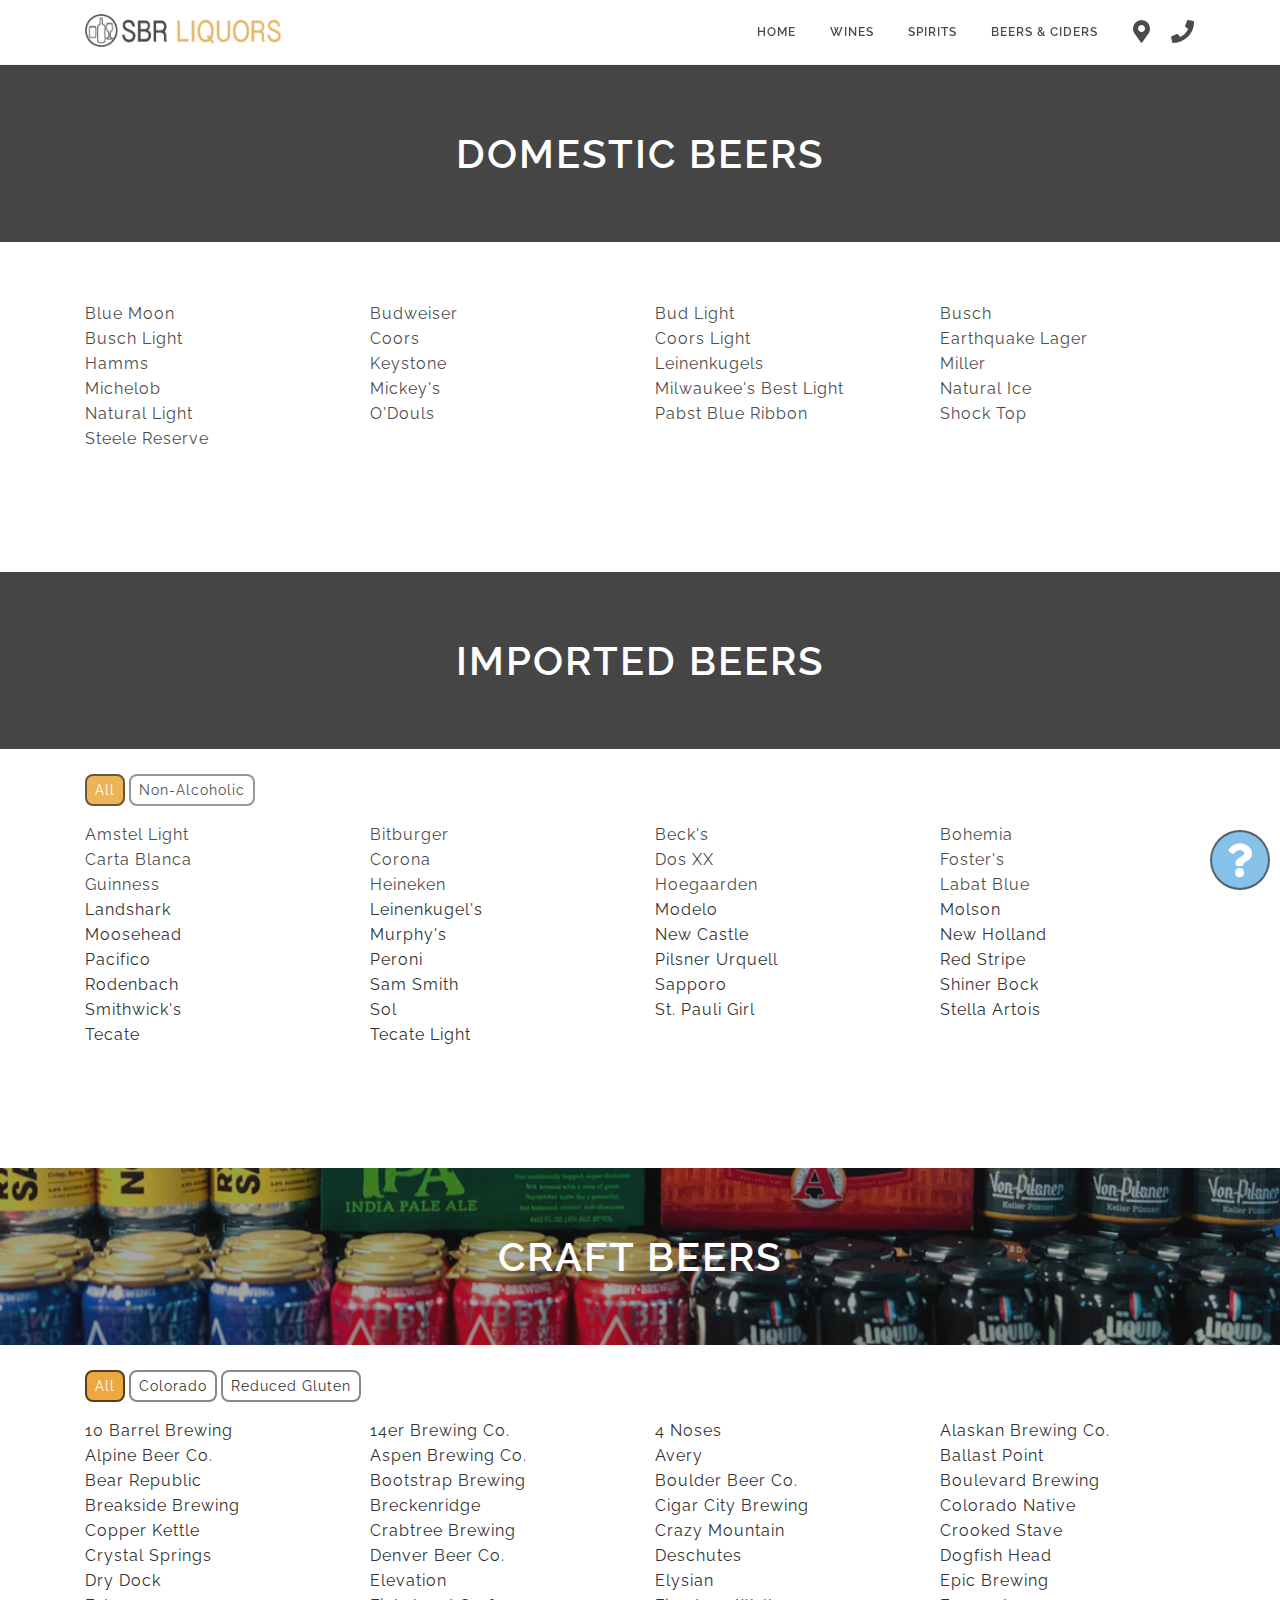
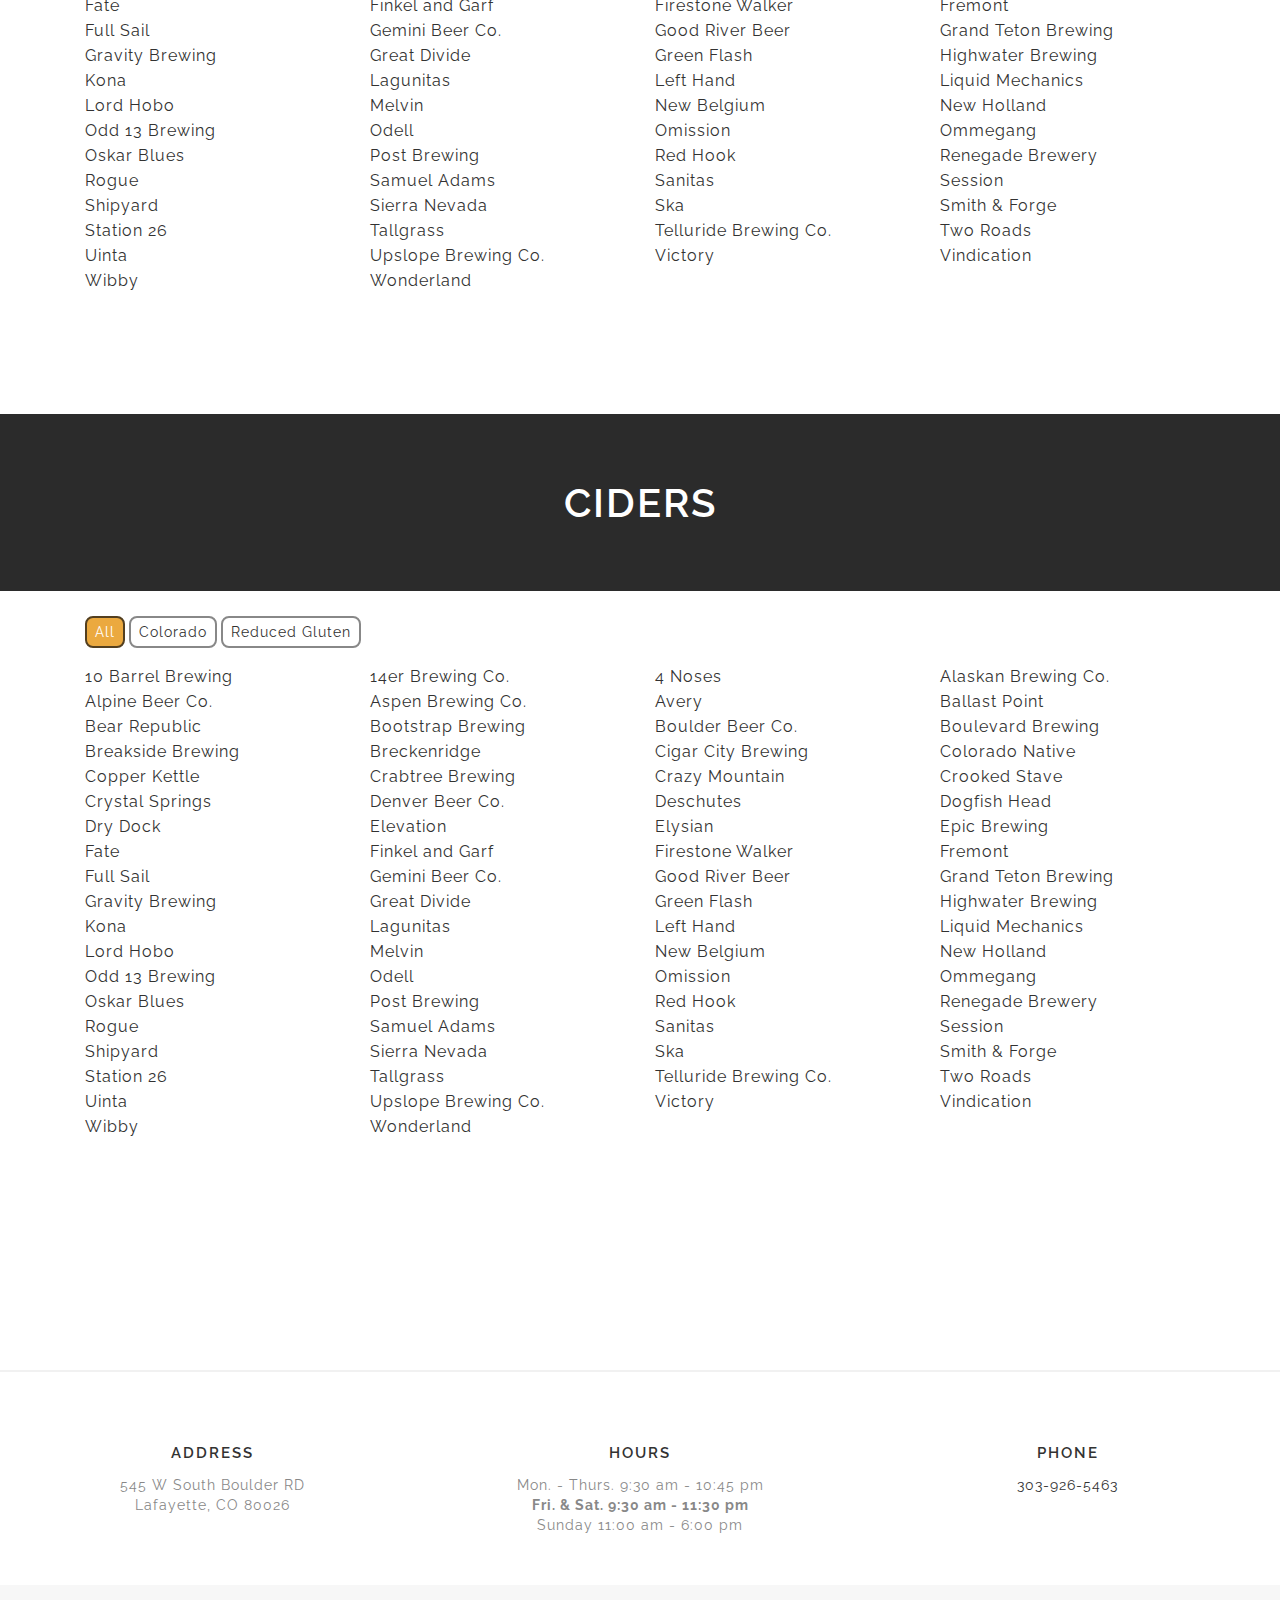
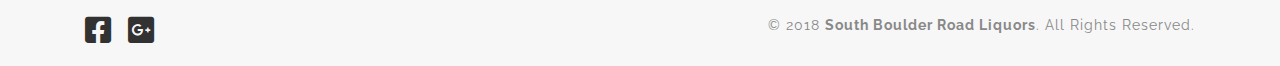
==== commit 1816c5e3: "added help buttons" ====
--- a/beers.html
+++ b/beers.html
@@ -876,8 +876,38 @@
          <i class="fa fa-align-center"></i>
        </div>
 
+       <div class="quickButton" id="quickHelpButton" data-toggle="modal" data-target="#helpModal">
+         <i class="fa fa-question"></i>
+       </div>
+
     </div>
     <!-- Site Wraper End -->
+
+    <div class="modal" id="helpModal" tabindex="-1" role="dialog">
+      <div class="modal-dialog" role="document">
+        <div class="modal-content">
+          <div class="modal-header">
+            <h5 class="modal-title">Help</h5>
+            <button type="button" class="close" data-dismiss="modal" aria-label="Close">
+              <span aria-hidden="true">&times;</span>
+            </button>
+          </div>
+          <div class="modal-body">
+            <p class="mb30">
+              This page lists the breweries we stock organized by beer/cider type. <span class="actionTense"></span> the name of a brewery will open that brewery's website in a new page.
+            </p>
+            <p class="mb4">
+              <span class="action"></span> a tag to filter the breweries in that category.
+            </p>
+            <img src="img/tagExample.jpg" class="tagExample mb30"/>
+            <p class="mb2 centered quickNavButtonHelpText">
+              Tap the quick nav button to show a list of bewery categories. Tap a category to automatically scroll to it.
+            </p>
+            <img src="img/quickNavButtonExample.jpg" class="quickNavButtonExample"/>
+          </div>
+        </div>
+      </div>
+    </div>
 
 
     <!-- JS -->
--- a/css/style.css
+++ b/css/style.css
@@ -4596,9 +4596,9 @@
 }
 
 .tagFilter.tagSelected{
-  background-color: rgb(121, 121, 121);
+  background-color: rgb(235, 169, 63);
   color: rgb(255, 255, 255);
-  border-color: rgb(148, 148, 148);
+  border-color: #533f1f;
 }
 
 h2.overlayHeader{
@@ -4730,6 +4730,16 @@
   height: 256px;
 }
 
+img.tagExample{
+  width: 188px;
+}
+
+img.quickNavButtonExample{
+  width: 56px;
+  margin: 9px auto 14px;
+  display: block;
+}
+
 @media (max-width: 480px) {
 
     .header .logo a {
@@ -4772,6 +4782,10 @@
   .quickNav,
   #quickNavButton{
     visibility: hidden !important;
+  }
+  .quickNavButtonExample,
+  .quickNavButtonHelpText{
+    display: none !important;
   }
 }
 
@@ -4837,6 +4851,18 @@
   margin-top: 40px !important;
 }
 
+.mb2{
+  margin-bottom: 2px !important;
+}
+
+.mb4{
+  margin-bottom: 4px !important;
+}
+
+.mb30{
+  margin-bottom: 30px !important;
+}
+
 .mb60{
   margin-bottom: 60px !important;
 }
@@ -4864,3 +4890,7 @@
   -o-transition: height 1s;
   transition: height 1s;
 }
+
+.centered{
+  text-align: center !important;
+}
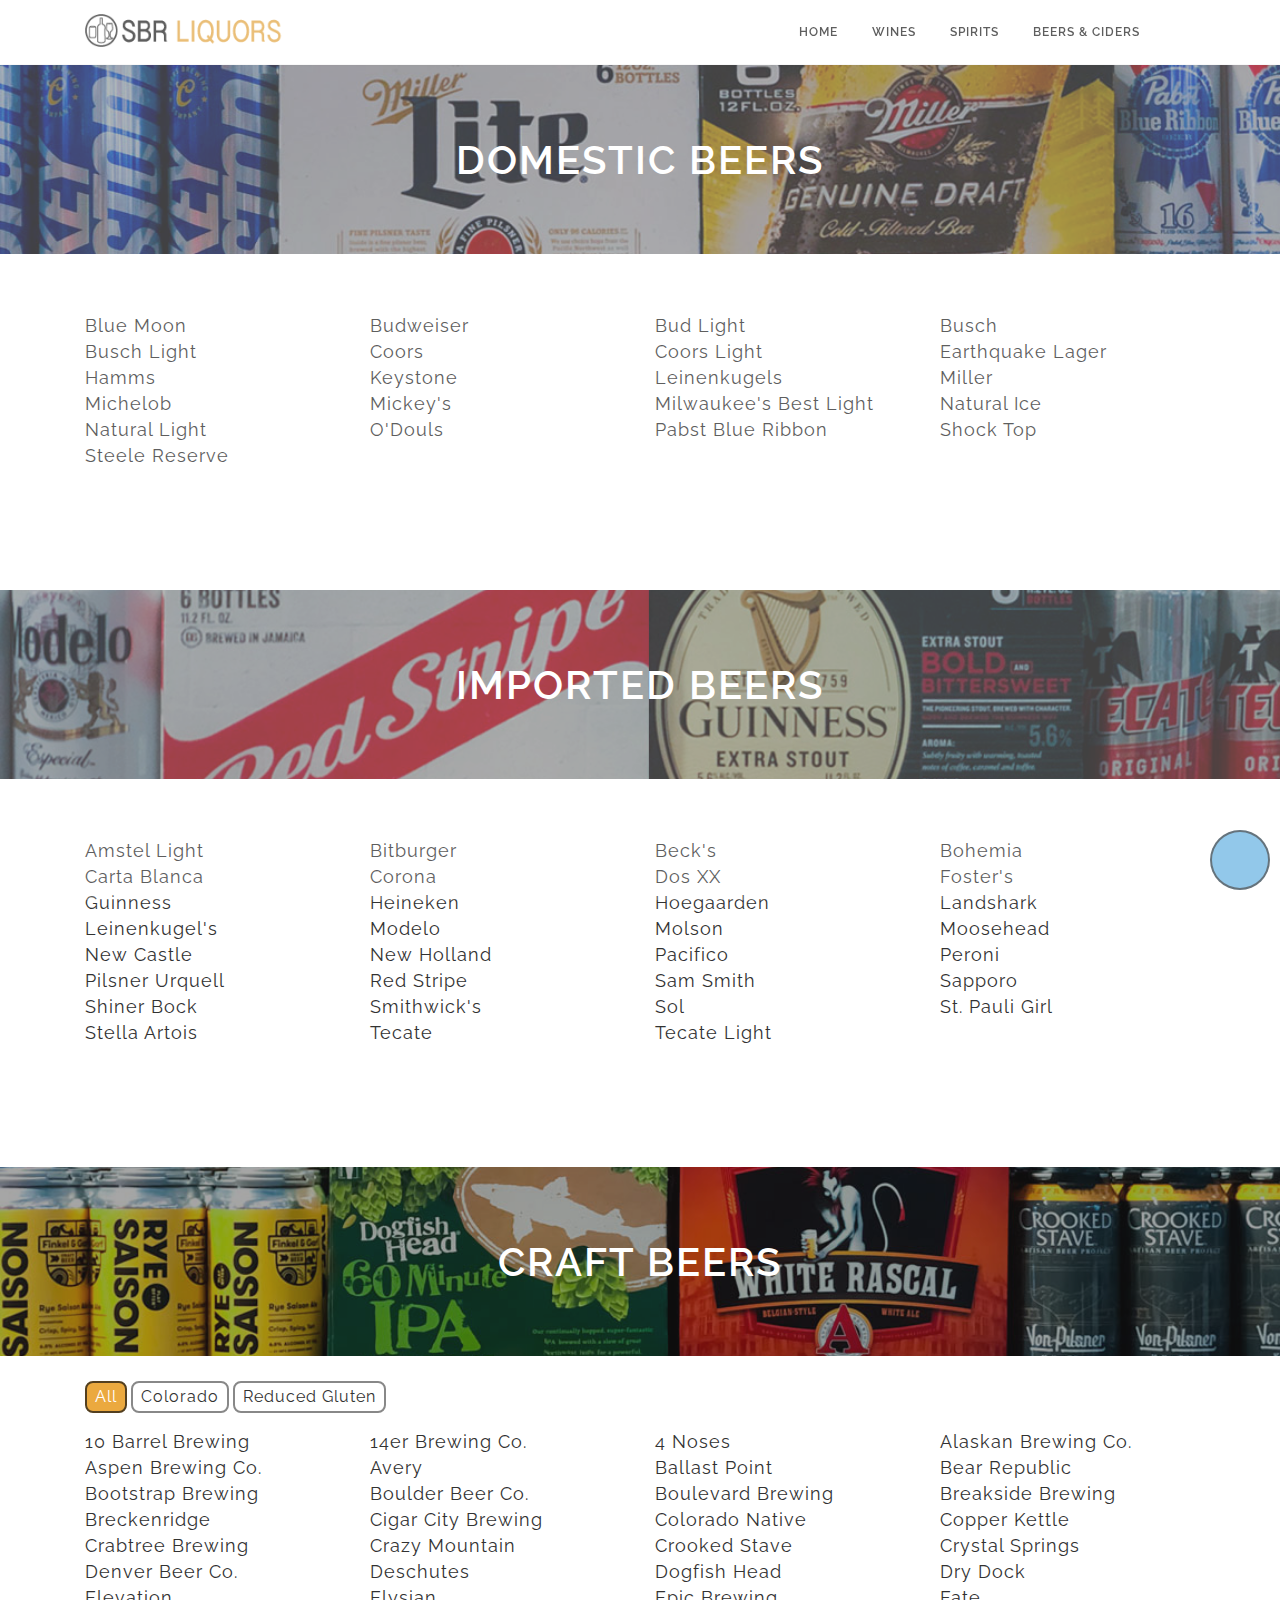
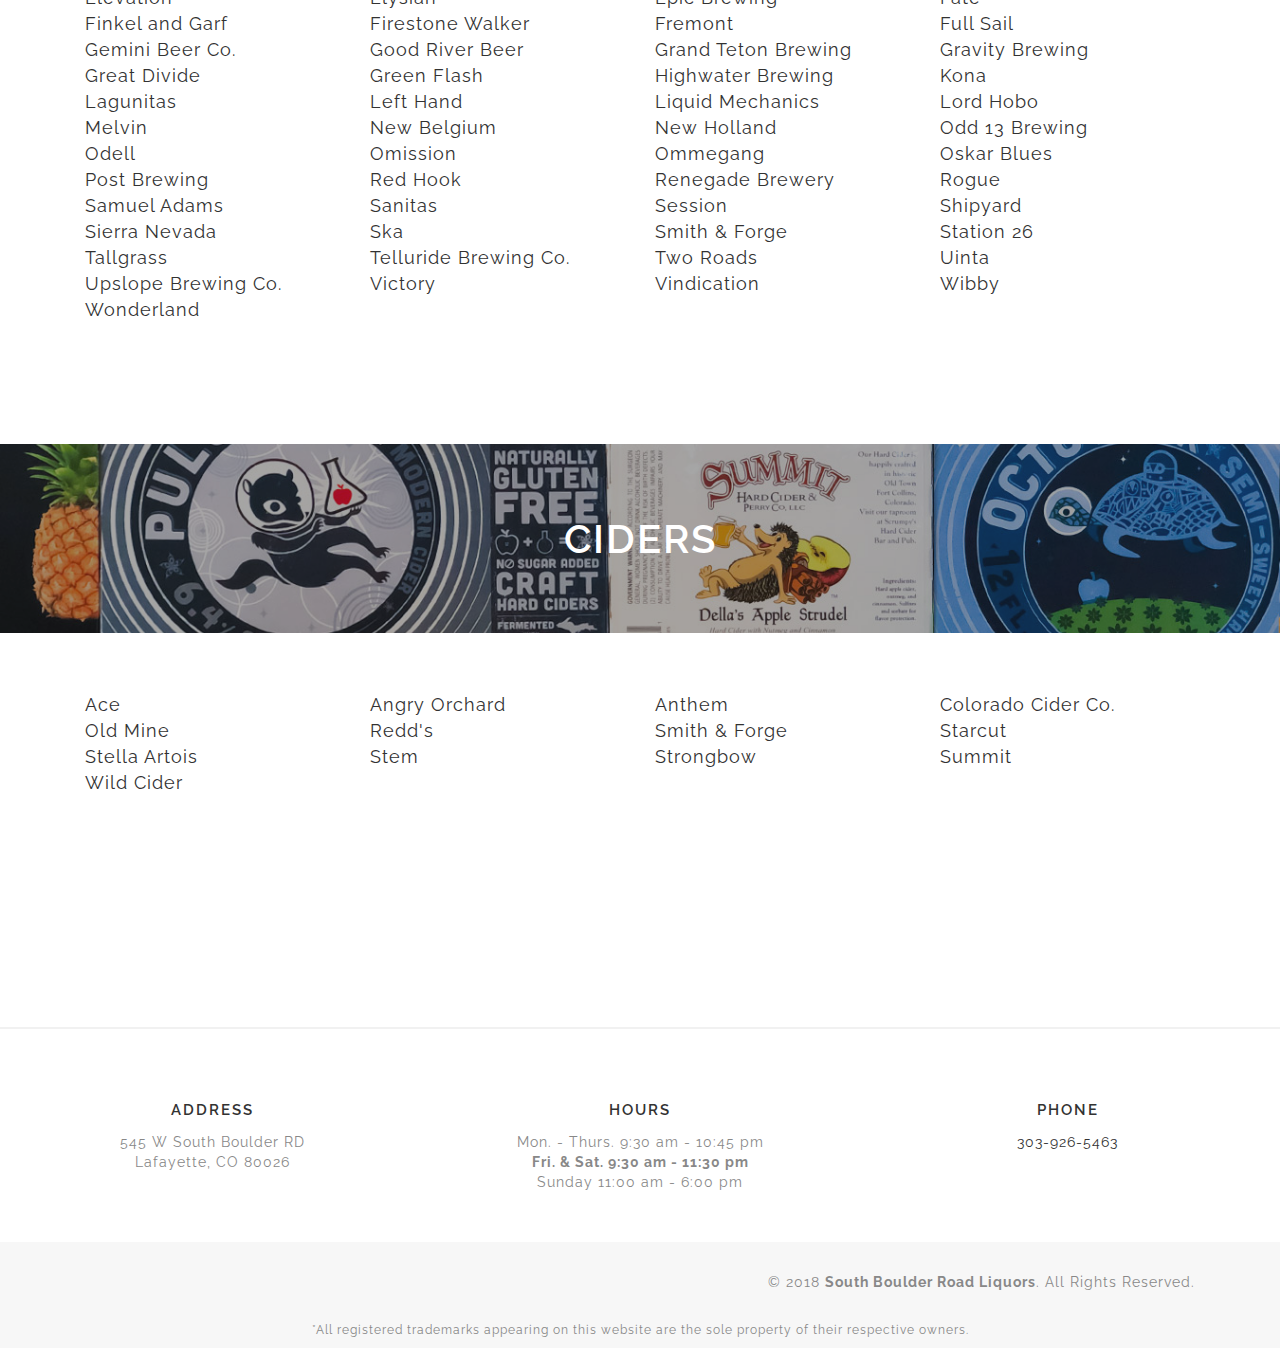
==== commit f00eab94: "lots of stuff" ====
--- a/beers.html
+++ b/beers.html
@@ -18,14 +18,14 @@
     <!-- End Google Tag Manager -->
 
     <!-- Favicone Icon -->
-    <link rel="shortcut icon" type="image/x-icon" href="img/favicon.ico">
-    <link rel="icon" type="image/png" href="img/favicon.png">
-    <link rel="apple-touch-icon" href="img/favicon.png">
+    <!-- <link rel="shortcut icon" type="image/x-icon" href="img/favicon.ico"> -->
+    <link rel="icon" type="image/png" href="img/wineIcon.png">
+    <link rel="apple-touch-icon" href="img/wineIcon.png">
 
     <!-- CSS -->
     <link href="css/style.css" rel="stylesheet" type="text/css" />
     <link href="css/bootstrap.css" rel="stylesheet" type="text/css" />
-    <link href="https://use.fontawesome.com/releases/v5.0.6/css/all.css" rel="stylesheet">
+    <link rel="stylesheet" href="https://use.fontawesome.com/releases/v5.0.13/css/all.css" integrity="sha384-DNOHZ68U8hZfKXOrtjWvjxusGo9WQnrNx2sqG0tfsghAvtVlRW3tvkXWZh58N9jp" crossorigin="anonymous">
     <link href="css/plugin/animate.css" rel="stylesheet" type="text/css" />
 
 </head>
@@ -113,13 +113,7 @@
 
         <!--About Section-->
         <section id="about" class="wow fadeIn ptb pt65">
-            <!-- <div class="container">
-                <div class="row text-center">
-                    <div class="col-md-10 offset-md-1">
-                        <p class="lead">Information about South Boulder Road Liquors goes here. Integer tincidunt Cras dapibus. ultricies nisi vel augue. Aenean vulputate eleifend tellus. Aenean leo ligula, porttitor eu, consequat vitae, eleifend ac, enim. Aliquam lorem ante dapibus. Information about South Boulder Road Liquors goes here. Information about South Boulder Road Liquors goes here. Information about South Boulder Road Liquors goes here. Information about South Boulder Road Liquors goes here. Information about South Boulder Road Liquors goes here. Information about South Boulder Road Liquors goes here. Information about South Boulder Road Liquors goes here. Information about South Boulder Road Liquors goes here.</p>
-                    </div>
-                </div>
-            </div> -->
+
             <div class="clearfix"></div>
 
          <div class="bg-image overlay-dark dark-bg text-center mb-60" id="domesticBeersImg">
@@ -128,185 +122,185 @@
          <div class="container tagContainer">
            <div class="row mb120">
              <div class="col-lg-3 col-md-4 tagHolder beerLink" tags="">
-               <a class="manuLink animated fadeInDown" id="IDHERE">Blue Moon</a>
-             </div>
-             <div class="col-lg-3 col-md-4 tagHolder beerLink" tags="">
-               <a class="manuLink animated fadeInDown" id="IDHERE">Budweiser</a>
-             </div>
-             <div class="col-lg-3 col-md-4 tagHolder beerLink" tags="">
-               <a class="manuLink animated fadeInDown" id="IDHERE">Bud Light</a>
-             </div>
-             <div class="col-lg-3 col-md-4 tagHolder beerLink" tags="">
-               <a class="manuLink animated fadeInDown" id="IDHERE">Busch</a>
-             </div>
-             <div class="col-lg-3 col-md-4 tagHolder beerLink" tags="">
-               <a class="manuLink animated fadeInDown" id="IDHERE">Busch Light</a>
-             </div>
-             <div class="col-lg-3 col-md-4 tagHolder beerLink" tags="">
-               <a class="manuLink animated fadeInDown" id="IDHERE">Coors</a>
-             </div>
-             <div class="col-lg-3 col-md-4 tagHolder beerLink" tags="">
-               <a class="manuLink animated fadeInDown" id="IDHERE">Coors Light</a>
-             </div>
-             <div class="col-lg-3 col-md-4 tagHolder beerLink" tags="">
-               <a class="manuLink animated fadeInDown" id="IDHERE">Earthquake Lager</a>
-             </div>
-             <div class="col-lg-3 col-md-4 tagHolder beerLink" tags="">
-               <a class="manuLink animated fadeInDown" id="IDHERE">Hamms</a>
-             </div>
-             <div class="col-lg-3 col-md-4 tagHolder beerLink" tags="">
-               <a class="manuLink animated fadeInDown" id="IDHERE">Keystone</a>
-             </div>
-             <div class="col-lg-3 col-md-4 tagHolder beerLink" tags="">
-               <a class="manuLink animated fadeInDown" id="IDHERE">Leinenkugels</a>
-             </div>
-             <div class="col-lg-3 col-md-4 tagHolder beerLink" tags="">
-               <a class="manuLink animated fadeInDown" id="IDHERE">Miller</a>
-             </div>
-             <div class="col-lg-3 col-md-4 tagHolder beerLink" tags="">
-               <a class="manuLink animated fadeInDown" id="IDHERE">Michelob</a>
-             </div>
-             <div class="col-lg-3 col-md-4 tagHolder beerLink" tags="">
-               <a class="manuLink animated fadeInDown" id="IDHERE">Mickey's</a>
-             </div>
-             <div class="col-lg-3 col-md-4 tagHolder beerLink" tags="">
-               <a class="manuLink animated fadeInDown" id="IDHERE">Milwaukee's Best Light</a>
-             </div>
-             <div class="col-lg-3 col-md-4 tagHolder beerLink" tags="">
-               <a class="manuLink animated fadeInDown" id="IDHERE">Natural Ice</a>
-             </div>
-             <div class="col-lg-3 col-md-4 tagHolder beerLink" tags="">
-               <a class="manuLink animated fadeInDown" id="IDHERE">Natural Light</a>
-             </div>
-             <div class="col-lg-3 col-md-4 tagHolder beerLink" tags="">
-               <a class="manuLink animated fadeInDown" id="IDHERE">O'Douls</a>
-             </div>
-             <div class="col-lg-3 col-md-4 tagHolder beerLink" tags="">
-               <a class="manuLink animated fadeInDown" id="IDHERE">Pabst Blue Ribbon</a>
-             </div>
-             <div class="col-lg-3 col-md-4 tagHolder beerLink" tags="">
-               <a class="manuLink animated fadeInDown" id="IDHERE">Shock Top</a>
-             </div>
-             <div class="col-lg-3 col-md-4 tagHolder beerLink" tags="">
-               <a class="manuLink animated fadeInDown" id="IDHERE">Steele Reserve</a>
+               <a class="manuLink animated fadeInDown" onClick="manuLinkClick(event);">Blue Moon</a>
+             </div>
+             <div class="col-lg-3 col-md-4 tagHolder beerLink" tags="">
+               <a class="manuLink animated fadeInDown" onClick="manuLinkClick(event);">Budweiser</a>
+             </div>
+             <div class="col-lg-3 col-md-4 tagHolder beerLink" tags="">
+               <a class="manuLink animated fadeInDown" onClick="manuLinkClick(event);">Bud Light</a>
+             </div>
+             <div class="col-lg-3 col-md-4 tagHolder beerLink" tags="">
+               <a class="manuLink animated fadeInDown" onClick="manuLinkClick(event);">Busch</a>
+             </div>
+             <div class="col-lg-3 col-md-4 tagHolder beerLink" tags="">
+               <a class="manuLink animated fadeInDown" onClick="manuLinkClick(event);">Busch Light</a>
+             </div>
+             <div class="col-lg-3 col-md-4 tagHolder beerLink" tags="">
+               <a class="manuLink animated fadeInDown" onClick="manuLinkClick(event);">Coors</a>
+             </div>
+             <div class="col-lg-3 col-md-4 tagHolder beerLink" tags="">
+               <a class="manuLink animated fadeInDown" onClick="manuLinkClick(event);">Coors Light</a>
+             </div>
+             <div class="col-lg-3 col-md-4 tagHolder beerLink" tags="">
+               <a class="manuLink animated fadeInDown" onClick="manuLinkClick(event);">Earthquake Lager</a>
+             </div>
+             <div class="col-lg-3 col-md-4 tagHolder beerLink" tags="">
+               <a class="manuLink animated fadeInDown" onClick="manuLinkClick(event);">Hamms</a>
+             </div>
+             <div class="col-lg-3 col-md-4 tagHolder beerLink" tags="">
+               <a class="manuLink animated fadeInDown" onClick="manuLinkClick(event);">Keystone</a>
+             </div>
+             <div class="col-lg-3 col-md-4 tagHolder beerLink" tags="">
+               <a class="manuLink animated fadeInDown" onClick="manuLinkClick(event);">Leinenkugels</a>
+             </div>
+             <div class="col-lg-3 col-md-4 tagHolder beerLink" tags="">
+               <a class="manuLink animated fadeInDown" onClick="manuLinkClick(event);">Miller</a>
+             </div>
+             <div class="col-lg-3 col-md-4 tagHolder beerLink" tags="">
+               <a class="manuLink animated fadeInDown" onClick="manuLinkClick(event);">Michelob</a>
+             </div>
+             <div class="col-lg-3 col-md-4 tagHolder beerLink" tags="">
+               <a class="manuLink animated fadeInDown" onClick="manuLinkClick(event);">Mickey's</a>
+             </div>
+             <div class="col-lg-3 col-md-4 tagHolder beerLink" tags="">
+               <a class="manuLink animated fadeInDown" onClick="manuLinkClick(event);">Milwaukee's Best Light</a>
+             </div>
+             <div class="col-lg-3 col-md-4 tagHolder beerLink" tags="">
+               <a class="manuLink animated fadeInDown" onClick="manuLinkClick(event);">Natural Ice</a>
+             </div>
+             <div class="col-lg-3 col-md-4 tagHolder beerLink" tags="">
+               <a class="manuLink animated fadeInDown" onClick="manuLinkClick(event);">Natural Light</a>
+             </div>
+             <div class="col-lg-3 col-md-4 tagHolder beerLink" tags="">
+               <a class="manuLink animated fadeInDown" onClick="manuLinkClick(event);">O'Douls</a>
+             </div>
+             <div class="col-lg-3 col-md-4 tagHolder beerLink" tags="">
+               <a class="manuLink animated fadeInDown" onClick="manuLinkClick(event);">Pabst Blue Ribbon</a>
+             </div>
+             <div class="col-lg-3 col-md-4 tagHolder beerLink" tags="">
+               <a class="manuLink animated fadeInDown" onClick="manuLinkClick(event);">Shock Top</a>
+             </div>
+             <div class="col-lg-3 col-md-4 tagHolder beerLink" tags="">
+               <a class="manuLink animated fadeInDown" onClick="manuLinkClick(event);">Steele Reserve</a>
              </div>
            </div>
         </div>
 
-        <div class="bg-image overlay-dark dark-bg text-center" id="importedBeersImg">
+        <div class="bg-image overlay-dark dark-bg text-center mb-60" id="importedBeersImg">
           <h2 class="text-center overlayHeader">Imported Beers</h2>
         </div>
         <div class="container tagContainer">
-          <div class="tagFilterCont">
+          <!-- <div class="tagFilterCont">
             <p class="tagFilter tagSelected" tagFilter="All">
               All
             </p>
             <p class="tagFilter" tagFilter="Non-Alcoholic">
               Non-Alcoholic
             </p>
-          </div>
+          </div> -->
           <div class="row mb120">
             <div class="col-lg-3 col-md-4 tagHolder beerLink" tags="">
-              <a class="manuLink animated fadeInDown" id="IDHERE">Amstel Light</a>
+              <a class="manuLink animated fadeInDown" onClick="manuLinkClick(event);">Amstel Light</a>
             </div>
             <div class="col-lg-3 col-md-4 tagHolder beerLink" tags="Non-Alcoholic">
-              <a class="manuLink animated fadeInDown" id="IDHERE">Bitburger</a>
-            </div>
-            <div class="col-lg-3 col-md-4 tagHolder beerLink" tags="">
-              <a class="manuLink animated fadeInDown" id="IDHERE">Beck's</a>
-            </div>
-            <div class="col-lg-3 col-md-4 tagHolder beerLink" tags="">
-              <a class="manuLink animated fadeInDown" id="IDHERE">Bohemia</a>
-            </div>
-            <div class="col-lg-3 col-md-4 tagHolder beerLink" tags="">
-              <a class="manuLink animated fadeInDown" id="IDHERE">Carta Blanca</a>
-            </div>
-            <div class="col-lg-3 col-md-4 tagHolder beerLink" tags="">
-              <a class="manuLink animated fadeInDown" id="IDHERE">Corona</a>
-            </div>
-            <div class="col-lg-3 col-md-4 tagHolder beerLink" tags="">
-              <a class="manuLink animated fadeInDown" id="IDHERE">Dos XX</a>
-            </div>
-            <div class="col-lg-3 col-md-4 tagHolder beerLink" tags="">
-              <a class="manuLink animated fadeInDown" id="IDHERE">Foster's</a>
-            </div>
-            <div class="col-lg-3 col-md-4 tagHolder beerLink" tags="">
-              <a class="manuLink animated fadeInDown" id="IDHERE">Guinness</a>
-            </div>
-            <div class="col-lg-3 col-md-4 tagHolder beerLink" tags="">
-              <a class="manuLink animated fadeInDown" id="IDHERE">Heineken</a>
-            </div>
-            <div class="col-lg-3 col-md-4 tagHolder beerLink" tags="">
-              <a class="manuLink animated fadeInDown" id="IDHERE">Hoegaarden</a>
-            </div>
-            <div class="col-lg-3 col-md-4 tagHolder beerLink" tags="">
-              <a class="manuLink animated fadeInDown" id="IDHERE">Labat Blue</a>
-            </div>
-            <div class="col-lg-3 col-md-4 tagHolder beerLink" tags="">
-              <a class="manuLink animated fadeInDown" id="IDHERE">Landshark</a>
-            </div>
-            <div class="col-lg-3 col-md-4 tagHolder beerLink" tags="">
-              <a class="manuLink animated fadeInDown" id="IDHERE">Leinenkugel's</a>
-            </div>
-            <div class="col-lg-3 col-md-4 tagHolder beerLink" tags="">
-              <a class="manuLink animated fadeInDown" id="IDHERE">Modelo</a>
-            </div>
-            <div class="col-lg-3 col-md-4 tagHolder beerLink" tags="">
-              <a class="manuLink animated fadeInDown" id="IDHERE">Molson</a>
-            </div>
-            <div class="col-lg-3 col-md-4 tagHolder beerLink" tags="">
-              <a class="manuLink animated fadeInDown" id="IDHERE">Moosehead</a>
-            </div>
-            <div class="col-lg-3 col-md-4 tagHolder beerLink" tags="">
-              <a class="manuLink animated fadeInDown" id="IDHERE">Murphy's</a>
-            </div>
-            <div class="col-lg-3 col-md-4 tagHolder beerLink" tags="">
-              <a class="manuLink animated fadeInDown" id="IDHERE">New Castle</a>
-            </div>
-            <div class="col-lg-3 col-md-4 tagHolder beerLink" tags="">
-              <a class="manuLink animated fadeInDown" id="IDHERE">New Holland</a>
-            </div>
-            <div class="col-lg-3 col-md-4 tagHolder beerLink" tags="">
-              <a class="manuLink animated fadeInDown" id="IDHERE">Pacifico</a>
-            </div>
-            <div class="col-lg-3 col-md-4 tagHolder beerLink" tags="">
-              <a class="manuLink animated fadeInDown" id="IDHERE">Peroni</a>
-            </div>
-            <div class="col-lg-3 col-md-4 tagHolder beerLink" tags="">
-              <a class="manuLink animated fadeInDown" id="IDHERE">Pilsner Urquell</a>
-            </div>
-            <div class="col-lg-3 col-md-4 tagHolder beerLink" tags="">
-              <a class="manuLink animated fadeInDown" id="IDHERE">Red Stripe</a>
-            </div>
-            <div class="col-lg-3 col-md-4 tagHolder beerLink" tags="">
-              <a class="manuLink animated fadeInDown" id="IDHERE">Rodenbach</a>
-            </div>
-            <div class="col-lg-3 col-md-4 tagHolder beerLink" tags="">
-              <a class="manuLink animated fadeInDown" id="IDHERE">Sam Smith</a>
-            </div>
-            <div class="col-lg-3 col-md-4 tagHolder beerLink" tags="">
-              <a class="manuLink animated fadeInDown" id="IDHERE">Sapporo</a>
-            </div>
-            <div class="col-lg-3 col-md-4 tagHolder beerLink" tags="">
-              <a class="manuLink animated fadeInDown" id="IDHERE">Shiner Bock</a>
-            </div>
-            <div class="col-lg-3 col-md-4 tagHolder beerLink" tags="">
-              <a class="manuLink animated fadeInDown" id="IDHERE">Smithwick's</a>
-            </div>
-            <div class="col-lg-3 col-md-4 tagHolder beerLink" tags="">
-              <a class="manuLink animated fadeInDown" id="IDHERE">Sol</a>
-            </div>
-            <div class="col-lg-3 col-md-4 tagHolder beerLink" tags="">
-              <a class="manuLink animated fadeInDown" id="IDHERE">St. Pauli Girl</a>
-            </div>
-            <div class="col-lg-3 col-md-4 tagHolder beerLink" tags="">
-              <a class="manuLink animated fadeInDown" id="IDHERE">Stella Artois</a>
-            </div>
-            <div class="col-lg-3 col-md-4 tagHolder beerLink" tags="">
-              <a class="manuLink animated fadeInDown" id="IDHERE">Tecate</a>
-            </div>
-            <div class="col-lg-3 col-md-4 tagHolder beerLink" tags="">
-              <a class="manuLink animated fadeInDown" id="IDHERE">Tecate Light</a>
+              <a class="manuLink animated fadeInDown" onClick="manuLinkClick(event);">Bitburger</a>
+            </div>
+            <div class="col-lg-3 col-md-4 tagHolder beerLink" tags="">
+              <a class="manuLink animated fadeInDown" onClick="manuLinkClick(event);">Beck's</a>
+            </div>
+            <div class="col-lg-3 col-md-4 tagHolder beerLink" tags="">
+              <a class="manuLink animated fadeInDown" onClick="manuLinkClick(event);">Bohemia</a>
+            </div>
+            <div class="col-lg-3 col-md-4 tagHolder beerLink" tags="">
+              <a class="manuLink animated fadeInDown" onClick="manuLinkClick(event);">Carta Blanca</a>
+            </div>
+            <div class="col-lg-3 col-md-4 tagHolder beerLink" tags="">
+              <a class="manuLink animated fadeInDown" onClick="manuLinkClick(event);">Corona</a>
+            </div>
+            <div class="col-lg-3 col-md-4 tagHolder beerLink" tags="">
+              <a class="manuLink animated fadeInDown" onClick="manuLinkClick(event);">Dos XX</a>
+            </div>
+            <div class="col-lg-3 col-md-4 tagHolder beerLink" tags="">
+              <a class="manuLink animated fadeInDown" onClick="manuLinkClick(event);">Foster's</a>
+            </div>
+            <div class="col-lg-3 col-md-4 tagHolder beerLink" tags="">
+              <a class="manuLink animated fadeInDown" onClick="manuLinkClick(event);">Guinness</a>
+            </div>
+            <div class="col-lg-3 col-md-4 tagHolder beerLink" tags="">
+              <a class="manuLink animated fadeInDown" onClick="manuLinkClick(event);">Heineken</a>
+            </div>
+            <div class="col-lg-3 col-md-4 tagHolder beerLink" tags="">
+              <a class="manuLink animated fadeInDown" onClick="manuLinkClick(event);">Hoegaarden</a>
+            </div>
+            <!-- <div class="col-lg-3 col-md-4 tagHolder beerLink" tags="">
+              <a class="manuLink animated fadeInDown" onClick="manuLinkClick(event);">Labat Blue</a>
+            </div> -->
+            <div class="col-lg-3 col-md-4 tagHolder beerLink" tags="">
+              <a class="manuLink animated fadeInDown" onClick="manuLinkClick(event);">Landshark</a>
+            </div>
+            <div class="col-lg-3 col-md-4 tagHolder beerLink" tags="">
+              <a class="manuLink animated fadeInDown" onClick="manuLinkClick(event);">Leinenkugel's</a>
+            </div>
+            <div class="col-lg-3 col-md-4 tagHolder beerLink" tags="">
+              <a class="manuLink animated fadeInDown" onClick="manuLinkClick(event);">Modelo</a>
+            </div>
+            <div class="col-lg-3 col-md-4 tagHolder beerLink" tags="">
+              <a class="manuLink animated fadeInDown" onClick="manuLinkClick(event);">Molson</a>
+            </div>
+            <div class="col-lg-3 col-md-4 tagHolder beerLink" tags="">
+              <a class="manuLink animated fadeInDown" onClick="manuLinkClick(event);">Moosehead</a>
+            </div>
+            <!-- <div class="col-lg-3 col-md-4 tagHolder beerLink" tags="">
+              <a class="manuLink animated fadeInDown" onClick="manuLinkClick(event);">Murphy's</a>
+            </div> -->
+            <div class="col-lg-3 col-md-4 tagHolder beerLink" tags="">
+              <a class="manuLink animated fadeInDown" onClick="manuLinkClick(event);">New Castle</a>
+            </div>
+            <div class="col-lg-3 col-md-4 tagHolder beerLink" tags="">
+              <a class="manuLink animated fadeInDown" onClick="manuLinkClick(event);">New Holland</a>
+            </div>
+            <div class="col-lg-3 col-md-4 tagHolder beerLink" tags="">
+              <a class="manuLink animated fadeInDown" onClick="manuLinkClick(event);">Pacifico</a>
+            </div>
+            <div class="col-lg-3 col-md-4 tagHolder beerLink" tags="">
+              <a class="manuLink animated fadeInDown" onClick="manuLinkClick(event);">Peroni</a>
+            </div>
+            <div class="col-lg-3 col-md-4 tagHolder beerLink" tags="">
+              <a class="manuLink animated fadeInDown" onClick="manuLinkClick(event);">Pilsner Urquell</a>
+            </div>
+            <div class="col-lg-3 col-md-4 tagHolder beerLink" tags="">
+              <a class="manuLink animated fadeInDown" onClick="manuLinkClick(event);">Red Stripe</a>
+            </div>
+            <!-- <div class="col-lg-3 col-md-4 tagHolder beerLink" tags="">
+              <a class="manuLink animated fadeInDown" onClick="manuLinkClick(event);">Rodenbach</a>
+            </div> -->
+            <div class="col-lg-3 col-md-4 tagHolder beerLink" tags="">
+              <a class="manuLink animated fadeInDown" onClick="manuLinkClick(event);">Sam Smith</a>
+            </div>
+            <div class="col-lg-3 col-md-4 tagHolder beerLink" tags="">
+              <a class="manuLink animated fadeInDown" onClick="manuLinkClick(event);">Sapporo</a>
+            </div>
+            <div class="col-lg-3 col-md-4 tagHolder beerLink" tags="">
+              <a class="manuLink animated fadeInDown" onClick="manuLinkClick(event);">Shiner Bock</a>
+            </div>
+            <div class="col-lg-3 col-md-4 tagHolder beerLink" tags="">
+              <a class="manuLink animated fadeInDown" onClick="manuLinkClick(event);">Smithwick's</a>
+            </div>
+            <div class="col-lg-3 col-md-4 tagHolder beerLink" tags="">
+              <a class="manuLink animated fadeInDown" onClick="manuLinkClick(event);">Sol</a>
+            </div>
+            <div class="col-lg-3 col-md-4 tagHolder beerLink" tags="">
+              <a class="manuLink animated fadeInDown" onClick="manuLinkClick(event);">St. Pauli Girl</a>
+            </div>
+            <div class="col-lg-3 col-md-4 tagHolder beerLink" tags="">
+              <a class="manuLink animated fadeInDown" onClick="manuLinkClick(event);">Stella Artois</a>
+            </div>
+            <div class="col-lg-3 col-md-4 tagHolder beerLink" tags="">
+              <a class="manuLink animated fadeInDown" onClick="manuLinkClick(event);">Tecate</a>
+            </div>
+            <div class="col-lg-3 col-md-4 tagHolder beerLink" tags="">
+              <a class="manuLink animated fadeInDown" onClick="manuLinkClick(event);">Tecate Light</a>
             </div>
           </div>
        </div>
@@ -328,467 +322,273 @@
          </div>
          <div class="row mb120">
            <div class="col-lg-3 col-md-4 tagHolder beerLink" tags="">
-             <a class="manuLink animated fadeInDown" id="IDHERE">10 Barrel Brewing</a>
-           </div>
-           <div class="col-lg-3 col-md-4 tagHolder beerLink" tags="Colorado">
-             <a class="manuLink animated fadeInDown" id="IDHERE">14er Brewing Co.</a>
-           </div>
-           <div class="col-lg-3 col-md-4 tagHolder beerLink" tags="">
-             <a class="manuLink animated fadeInDown" id="IDHERE">4 Noses</a>
-           </div>
-           <div class="col-lg-3 col-md-4 tagHolder beerLink" tags="">
-             <a class="manuLink animated fadeInDown" id="IDHERE">Alaskan Brewing Co.</a>
-           </div>
-           <div class="col-lg-3 col-md-4 tagHolder beerLink" tags="Colorado">
-             <a class="manuLink animated fadeInDown" id="IDHERE">Alpine Beer Co.</a>
-           </div>
-           <div class="col-lg-3 col-md-4 tagHolder beerLink" tags="Colorado">
-             <a class="manuLink animated fadeInDown" id="IDHERE">Aspen Brewing Co.</a>
-           </div>
-           <div class="col-lg-3 col-md-4 tagHolder beerLink" tags="Colorado">
-             <a class="manuLink animated fadeInDown" id="IDHERE">Avery</a>
-           </div>
-           <div class="col-lg-3 col-md-4 tagHolder beerLink" tags="">
-             <a class="manuLink animated fadeInDown" id="IDHERE">Ballast Point</a>
-           </div>
-           <div class="col-lg-3 col-md-4 tagHolder beerLink" tags="">
-             <a class="manuLink animated fadeInDown" id="IDHERE">Bear Republic</a>
-           </div>
-           <div class="col-lg-3 col-md-4 tagHolder beerLink" tags="Colorado">
-             <a class="manuLink animated fadeInDown" id="IDHERE">Bootstrap Brewing</a>
-           </div>
-           <div class="col-lg-3 col-md-4 tagHolder beerLink" tags="Colorado">
-             <a class="manuLink animated fadeInDown" id="IDHERE">Boulder Beer Co.</a>
-           </div>
-           <div class="col-lg-3 col-md-4 tagHolder beerLink" tags="">
-             <a class="manuLink animated fadeInDown" id="IDHERE">Boulevard Brewing</a>
-           </div>
-           <div class="col-lg-3 col-md-4 tagHolder beerLink" tags="">
-             <a class="manuLink animated fadeInDown" id="IDHERE">Breakside Brewing</a>
-           </div>
-           <div class="col-lg-3 col-md-4 tagHolder beerLink" tags="Colorado">
-             <a class="manuLink animated fadeInDown" id="IDHERE">Breckenridge</a>
-           </div>
-           <div class="col-lg-3 col-md-4 tagHolder beerLink" tags="">
-             <a class="manuLink animated fadeInDown" id="IDHERE">Cigar City Brewing</a>
-           </div>
-           <div class="col-lg-3 col-md-4 tagHolder beerLink" tags="Colorado">
-             <a class="manuLink animated fadeInDown" id="IDHERE">Colorado Native</a>
-           </div>
-           <div class="col-lg-3 col-md-4 tagHolder beerLink" tags="">
-             <a class="manuLink animated fadeInDown" id="IDHERE">Copper Kettle</a>
-           </div>
-           <div class="col-lg-3 col-md-4 tagHolder beerLink" tags="">
-             <a class="manuLink animated fadeInDown" id="IDHERE">Crabtree Brewing</a>
-           </div>
-           <div class="col-lg-3 col-md-4 tagHolder beerLink" tags="Colorado">
-             <a class="manuLink animated fadeInDown" id="IDHERE">Crazy Mountain</a>
-           </div>
-           <div class="col-lg-3 col-md-4 tagHolder beerLink" tags="Colorado">
-             <a class="manuLink animated fadeInDown" id="IDHERE">Crooked Stave</a>
-           </div>
-           <div class="col-lg-3 col-md-4 tagHolder beerLink" tags="Colorado">
-             <a class="manuLink animated fadeInDown" id="IDHERE">Crystal Springs</a>
-           </div>
-           <div class="col-lg-3 col-md-4 tagHolder beerLink" tags="Colorado">
-             <a class="manuLink animated fadeInDown" id="IDHERE">Denver Beer Co.</a>
-           </div>
-           <div class="col-lg-3 col-md-4 tagHolder beerLink" tags="">
-             <a class="manuLink animated fadeInDown" id="IDHERE">Deschutes</a>
-           </div>
-           <div class="col-lg-3 col-md-4 tagHolder beerLink" tags="">
-             <a class="manuLink animated fadeInDown" id="IDHERE">Dogfish Head</a>
-           </div>
-           <div class="col-lg-3 col-md-4 tagHolder beerLink" tags="Colorado">
-             <a class="manuLink animated fadeInDown" id="IDHERE">Dry Dock</a>
-           </div>
-           <div class="col-lg-3 col-md-4 tagHolder beerLink" tags="Colorado">
-             <a class="manuLink animated fadeInDown" id="IDHERE">Elevation</a>
-           </div>
-           <div class="col-lg-3 col-md-4 tagHolder beerLink" tags="">
-             <a class="manuLink animated fadeInDown" id="IDHERE">Elysian</a>
-           </div>
-           <div class="col-lg-3 col-md-4 tagHolder beerLink" tags="Colorado">
-             <a class="manuLink animated fadeInDown" id="IDHERE">Epic Brewing</a>
-           </div>
-           <div class="col-lg-3 col-md-4 tagHolder beerLink" tags="Colorado">
-             <a class="manuLink animated fadeInDown" id="IDHERE">Fate</a>
-           </div>
-           <div class="col-lg-3 col-md-4 tagHolder beerLink" tags="Colorado">
-             <a class="manuLink animated fadeInDown" id="IDHERE">Finkel and Garf</a>
-           </div>
-           <div class="col-lg-3 col-md-4 tagHolder beerLink" tags="Colorado">
-             <a class="manuLink animated fadeInDown" id="IDHERE">Firestone Walker</a>
-           </div>
-           <div class="col-lg-3 col-md-4 tagHolder beerLink" tags="">
-             <a class="manuLink animated fadeInDown" id="IDHERE">Fremont</a>
-           </div>
-           <div class="col-lg-3 col-md-4 tagHolder beerLink" tags="">
-             <a class="manuLink animated fadeInDown" id="IDHERE">Full Sail</a>
-           </div>
-           <div class="col-lg-3 col-md-4 tagHolder beerLink" tags="Colorado">
-             <a class="manuLink animated fadeInDown" id="IDHERE">Gemini Beer Co.</a>
-           </div>
-           <div class="col-lg-3 col-md-4 tagHolder beerLink" tags="Colorado">
-             <a class="manuLink animated fadeInDown" id="IDHERE">Good River Beer</a>
-           </div>
-           <div class="col-lg-3 col-md-4 tagHolder beerLink" tags="Colorado">
-             <a class="manuLink animated fadeInDown" id="IDHERE">Grand Teton Brewing</a>
-           </div>
-           <div class="col-lg-3 col-md-4 tagHolder beerLink" tags="Colorado">
-             <a class="manuLink animated fadeInDown" id="IDHERE">Gravity Brewing</a>
-           </div>
-           <div class="col-lg-3 col-md-4 tagHolder beerLink" tags="Colorado">
-             <a class="manuLink animated fadeInDown" id="IDHERE">Great Divide</a>
-           </div>
-           <div class="col-lg-3 col-md-4 tagHolder beerLink" tags="">
-             <a class="manuLink animated fadeInDown" id="IDHERE">Green Flash</a>
-           </div>
-           <div class="col-lg-3 col-md-4 tagHolder beerLink" tags="">
-             <a class="manuLink animated fadeInDown" id="IDHERE">Highwater Brewing</a>
-           </div>
-           <div class="col-lg-3 col-md-4 tagHolder beerLink" tags="">
-             <a class="manuLink animated fadeInDown" id="IDHERE">Kona</a>
-           </div>
-           <div class="col-lg-3 col-md-4 tagHolder beerLink" tags="">
-             <a class="manuLink animated fadeInDown" id="IDHERE">Lagunitas</a>
-           </div>
-           <div class="col-lg-3 col-md-4 tagHolder beerLink" tags="">
-             <a class="manuLink animated fadeInDown" id="IDHERE">Left Hand</a>
-           </div>
-           <div class="col-lg-3 col-md-4 tagHolder beerLink" tags="Colorado">
-             <a class="manuLink animated fadeInDown" id="IDHERE">Liquid Mechanics</a>
-           </div>
-           <div class="col-lg-3 col-md-4 tagHolder beerLink" tags="Colorado">
-             <a class="manuLink animated fadeInDown" id="IDHERE">Lord Hobo</a>
-           </div>
-           <div class="col-lg-3 col-md-4 tagHolder beerLink" tags="">
-             <a class="manuLink animated fadeInDown" id="IDHERE">Melvin</a>
+             <a class="manuLink animated fadeInDown" onClick="manuLinkClick(event);">10 Barrel Brewing</a>
+           </div>
+           <div class="col-lg-3 col-md-4 tagHolder beerLink" tags="Colorado">
+             <a class="manuLink animated fadeInDown" onClick="manuLinkClick(event);">14er Brewing Co.</a>
+           </div>
+           <div class="col-lg-3 col-md-4 tagHolder beerLink" tags="">
+             <a class="manuLink animated fadeInDown" onClick="manuLinkClick(event);">4 Noses</a>
+           </div>
+           <div class="col-lg-3 col-md-4 tagHolder beerLink" tags="">
+             <a class="manuLink animated fadeInDown" onClick="manuLinkClick(event);">Alaskan Brewing Co.</a>
+           </div>
+           <!-- <div class="col-lg-3 col-md-4 tagHolder beerLink" tags="Colorado">
+             <a class="manuLink animated fadeInDown" onClick="manuLinkClick(event);">Alpine Beer Co.</a>
+           </div> -->
+           <div class="col-lg-3 col-md-4 tagHolder beerLink" tags="Colorado">
+             <a class="manuLink animated fadeInDown" onClick="manuLinkClick(event);">Aspen Brewing Co.</a>
+           </div>
+           <div class="col-lg-3 col-md-4 tagHolder beerLink" tags="Colorado">
+             <a class="manuLink animated fadeInDown" onClick="manuLinkClick(event);">Avery</a>
+           </div>
+           <div class="col-lg-3 col-md-4 tagHolder beerLink" tags="">
+             <a class="manuLink animated fadeInDown" onClick="manuLinkClick(event);">Ballast Point</a>
+           </div>
+           <div class="col-lg-3 col-md-4 tagHolder beerLink" tags="">
+             <a class="manuLink animated fadeInDown" onClick="manuLinkClick(event);">Bear Republic</a>
+           </div>
+           <div class="col-lg-3 col-md-4 tagHolder beerLink" tags="Colorado">
+             <a class="manuLink animated fadeInDown" onClick="manuLinkClick(event);">Bootstrap Brewing</a>
+           </div>
+           <div class="col-lg-3 col-md-4 tagHolder beerLink" tags="Colorado">
+             <a class="manuLink animated fadeInDown" onClick="manuLinkClick(event);">Boulder Beer Co.</a>
+           </div>
+           <div class="col-lg-3 col-md-4 tagHolder beerLink" tags="">
+             <a class="manuLink animated fadeInDown" onClick="manuLinkClick(event);">Boulevard Brewing</a>
+           </div>
+           <div class="col-lg-3 col-md-4 tagHolder beerLink" tags="">
+             <a class="manuLink animated fadeInDown" onClick="manuLinkClick(event);">Breakside Brewing</a>
+           </div>
+           <div class="col-lg-3 col-md-4 tagHolder beerLink" tags="Colorado">
+             <a class="manuLink animated fadeInDown" onClick="manuLinkClick(event);">Breckenridge</a>
+           </div>
+           <div class="col-lg-3 col-md-4 tagHolder beerLink" tags="">
+             <a class="manuLink animated fadeInDown" onClick="manuLinkClick(event);">Cigar City Brewing</a>
+           </div>
+           <div class="col-lg-3 col-md-4 tagHolder beerLink" tags="Colorado">
+             <a class="manuLink animated fadeInDown" onClick="manuLinkClick(event);">Colorado Native</a>
+           </div>
+           <div class="col-lg-3 col-md-4 tagHolder beerLink" tags="">
+             <a class="manuLink animated fadeInDown" onClick="manuLinkClick(event);">Copper Kettle</a>
+           </div>
+           <div class="col-lg-3 col-md-4 tagHolder beerLink" tags="">
+             <a class="manuLink animated fadeInDown" onClick="manuLinkClick(event);">Crabtree Brewing</a>
+           </div>
+           <div class="col-lg-3 col-md-4 tagHolder beerLink" tags="Colorado">
+             <a class="manuLink animated fadeInDown" onClick="manuLinkClick(event);">Crazy Mountain</a>
+           </div>
+           <div class="col-lg-3 col-md-4 tagHolder beerLink" tags="Colorado">
+             <a class="manuLink animated fadeInDown" onClick="manuLinkClick(event);">Crooked Stave</a>
+           </div>
+           <div class="col-lg-3 col-md-4 tagHolder beerLink" tags="Colorado">
+             <a class="manuLink animated fadeInDown" onClick="manuLinkClick(event);">Crystal Springs</a>
+           </div>
+           <div class="col-lg-3 col-md-4 tagHolder beerLink" tags="Colorado">
+             <a class="manuLink animated fadeInDown" onClick="manuLinkClick(event);">Denver Beer Co.</a>
+           </div>
+           <div class="col-lg-3 col-md-4 tagHolder beerLink" tags="">
+             <a class="manuLink animated fadeInDown" onClick="manuLinkClick(event);">Deschutes</a>
+           </div>
+           <div class="col-lg-3 col-md-4 tagHolder beerLink" tags="">
+             <a class="manuLink animated fadeInDown" onClick="manuLinkClick(event);">Dogfish Head</a>
+           </div>
+           <div class="col-lg-3 col-md-4 tagHolder beerLink" tags="Colorado">
+             <a class="manuLink animated fadeInDown" onClick="manuLinkClick(event);">Dry Dock</a>
+           </div>
+           <div class="col-lg-3 col-md-4 tagHolder beerLink" tags="Colorado">
+             <a class="manuLink animated fadeInDown" onClick="manuLinkClick(event);">Elevation</a>
+           </div>
+           <div class="col-lg-3 col-md-4 tagHolder beerLink" tags="">
+             <a class="manuLink animated fadeInDown" onClick="manuLinkClick(event);">Elysian</a>
+           </div>
+           <div class="col-lg-3 col-md-4 tagHolder beerLink" tags="Colorado">
+             <a class="manuLink animated fadeInDown" onClick="manuLinkClick(event);">Epic Brewing</a>
+           </div>
+           <div class="col-lg-3 col-md-4 tagHolder beerLink" tags="Colorado">
+             <a class="manuLink animated fadeInDown" onClick="manuLinkClick(event);">Fate</a>
+           </div>
+           <div class="col-lg-3 col-md-4 tagHolder beerLink" tags="Colorado">
+             <a class="manuLink animated fadeInDown" onClick="manuLinkClick(event);">Finkel and Garf</a>
+           </div>
+           <div class="col-lg-3 col-md-4 tagHolder beerLink" tags="Colorado">
+             <a class="manuLink animated fadeInDown" onClick="manuLinkClick(event);">Firestone Walker</a>
+           </div>
+           <div class="col-lg-3 col-md-4 tagHolder beerLink" tags="">
+             <a class="manuLink animated fadeInDown" onClick="manuLinkClick(event);">Fremont</a>
+           </div>
+           <div class="col-lg-3 col-md-4 tagHolder beerLink" tags="">
+             <a class="manuLink animated fadeInDown" onClick="manuLinkClick(event);">Full Sail</a>
+           </div>
+           <div class="col-lg-3 col-md-4 tagHolder beerLink" tags="Colorado">
+             <a class="manuLink animated fadeInDown" onClick="manuLinkClick(event);">Gemini Beer Co.</a>
+           </div>
+           <div class="col-lg-3 col-md-4 tagHolder beerLink" tags="Colorado">
+             <a class="manuLink animated fadeInDown" onClick="manuLinkClick(event);">Good River Beer</a>
+           </div>
+           <div class="col-lg-3 col-md-4 tagHolder beerLink" tags="Colorado">
+             <a class="manuLink animated fadeInDown" onClick="manuLinkClick(event);">Grand Teton Brewing</a>
+           </div>
+           <div class="col-lg-3 col-md-4 tagHolder beerLink" tags="Colorado">
+             <a class="manuLink animated fadeInDown" onClick="manuLinkClick(event);">Gravity Brewing</a>
+           </div>
+           <div class="col-lg-3 col-md-4 tagHolder beerLink" tags="Colorado">
+             <a class="manuLink animated fadeInDown" onClick="manuLinkClick(event);">Great Divide</a>
+           </div>
+           <div class="col-lg-3 col-md-4 tagHolder beerLink" tags="">
+             <a class="manuLink animated fadeInDown" onClick="manuLinkClick(event);">Green Flash</a>
+           </div>
+           <div class="col-lg-3 col-md-4 tagHolder beerLink" tags="">
+             <a class="manuLink animated fadeInDown" onClick="manuLinkClick(event);">Highwater Brewing</a>
+           </div>
+           <div class="col-lg-3 col-md-4 tagHolder beerLink" tags="">
+             <a class="manuLink animated fadeInDown" onClick="manuLinkClick(event);">Kona</a>
+           </div>
+           <div class="col-lg-3 col-md-4 tagHolder beerLink" tags="">
+             <a class="manuLink animated fadeInDown" onClick="manuLinkClick(event);">Lagunitas</a>
+           </div>
+           <div class="col-lg-3 col-md-4 tagHolder beerLink" tags="">
+             <a class="manuLink animated fadeInDown" onClick="manuLinkClick(event);">Left Hand</a>
+           </div>
+           <div class="col-lg-3 col-md-4 tagHolder beerLink" tags="Colorado">
+             <a class="manuLink animated fadeInDown" onClick="manuLinkClick(event);">Liquid Mechanics</a>
+           </div>
+           <div class="col-lg-3 col-md-4 tagHolder beerLink" tags="Colorado">
+             <a class="manuLink animated fadeInDown" onClick="manuLinkClick(event);">Lord Hobo</a>
+           </div>
+           <div class="col-lg-3 col-md-4 tagHolder beerLink" tags="">
+             <a class="manuLink animated fadeInDown" onClick="manuLinkClick(event);">Melvin</a>
            </div>
            <div class="col-lg-3 col-md-4 tagHolder beerLink" tags="Colorado, Reduced gluten">
-             <a class="manuLink animated fadeInDown" id="IDHERE">New Belgium</a>
-           </div>
-           <div class="col-lg-3 col-md-4 tagHolder beerLink" tags="">
-             <a class="manuLink animated fadeInDown" id="IDHERE">New Holland</a>
-           </div>
-           <div class="col-lg-3 col-md-4 tagHolder beerLink" tags="Colorado">
-             <a class="manuLink animated fadeInDown" id="IDHERE">Odd 13 Brewing</a>
-           </div>
-           <div class="col-lg-3 col-md-4 tagHolder beerLink" tags="Colorado">
-             <a class="manuLink animated fadeInDown" id="IDHERE">Odell</a>
+             <a class="manuLink animated fadeInDown" onClick="manuLinkClick(event);">New Belgium</a>
+           </div>
+           <div class="col-lg-3 col-md-4 tagHolder beerLink" tags="">
+             <a class="manuLink animated fadeInDown" onClick="manuLinkClick(event);">New Holland</a>
+           </div>
+           <div class="col-lg-3 col-md-4 tagHolder beerLink" tags="Colorado">
+             <a class="manuLink animated fadeInDown" onClick="manuLinkClick(event);">Odd 13 Brewing</a>
+           </div>
+           <div class="col-lg-3 col-md-4 tagHolder beerLink" tags="Colorado">
+             <a class="manuLink animated fadeInDown" onClick="manuLinkClick(event);">Odell</a>
            </div>
            <div class="col-lg-3 col-md-4 tagHolder beerLink" tags="Reduced gluten">
-             <a class="manuLink animated fadeInDown" id="IDHERE">Omission</a>
-           </div>
-           <div class="col-lg-3 col-md-4 tagHolder beerLink" tags="Colorado">
-             <a class="manuLink animated fadeInDown" id="IDHERE">Ommegang</a>
-           </div>
-           <div class="col-lg-3 col-md-4 tagHolder beerLink" tags="Colorado">
-             <a class="manuLink animated fadeInDown" id="IDHERE">Oskar Blues</a>
-           </div>
-           <div class="col-lg-3 col-md-4 tagHolder beerLink" tags="Colorado">
-             <a class="manuLink animated fadeInDown" id="IDHERE">Post Brewing</a>
-           </div>
-           <div class="col-lg-3 col-md-4 tagHolder beerLink" tags="">
-             <a class="manuLink animated fadeInDown" id="IDHERE">Red Hook</a>
-           </div>
-           <div class="col-lg-3 col-md-4 tagHolder beerLink" tags="">
-             <a class="manuLink animated fadeInDown" id="IDHERE">Renegade Brewery</a>
-           </div>
-           <div class="col-lg-3 col-md-4 tagHolder beerLink" tags="">
-             <a class="manuLink animated fadeInDown" id="IDHERE">Rogue</a>
-           </div>
-           <div class="col-lg-3 col-md-4 tagHolder beerLink" tags="">
-             <a class="manuLink animated fadeInDown" id="IDHERE">Samuel Adams</a>
-           </div>
-           <div class="col-lg-3 col-md-4 tagHolder beerLink" tags="Colorado">
-             <a class="manuLink animated fadeInDown" id="IDHERE">Sanitas</a>
-           </div>
-           <div class="col-lg-3 col-md-4 tagHolder beerLink" tags="">
-             <a class="manuLink animated fadeInDown" id="IDHERE">Session</a>
-           </div>
-           <div class="col-lg-3 col-md-4 tagHolder beerLink" tags="">
-             <a class="manuLink animated fadeInDown" id="IDHERE">Shipyard</a>
-           </div>
-           <div class="col-lg-3 col-md-4 tagHolder beerLink" tags="">
-             <a class="manuLink animated fadeInDown" id="IDHERE">Sierra Nevada</a>
-           </div>
-           <div class="col-lg-3 col-md-4 tagHolder beerLink" tags="Colorado">
-             <a class="manuLink animated fadeInDown" id="IDHERE">Ska</a>
-           </div>
-           <div class="col-lg-3 col-md-4 tagHolder beerLink" tags="Colorado">
-             <a class="manuLink animated fadeInDown" id="IDHERE">Smith & Forge</a>
-           </div>
-           <div class="col-lg-3 col-md-4 tagHolder beerLink" tags="Colorado">
-             <a class="manuLink animated fadeInDown" id="IDHERE">Station 26</a>
-           </div>
-           <div class="col-lg-3 col-md-4 tagHolder beerLink" tags="">
-             <a class="manuLink animated fadeInDown" id="IDHERE">Tallgrass</a>
-           </div>
-           <div class="col-lg-3 col-md-4 tagHolder beerLink" tags="Colorado">
-             <a class="manuLink animated fadeInDown" id="IDHERE">Telluride Brewing Co.</a>
-           </div>
-           <div class="col-lg-3 col-md-4 tagHolder beerLink" tags="">
-             <a class="manuLink animated fadeInDown" id="IDHERE">Two Roads</a>
-           </div>
-           <div class="col-lg-3 col-md-4 tagHolder beerLink" tags="">
-             <a class="manuLink animated fadeInDown" id="IDHERE">Uinta</a>
-           </div>
-           <div class="col-lg-3 col-md-4 tagHolder beerLink" tags="Colorado">
-             <a class="manuLink animated fadeInDown" id="IDHERE">Upslope Brewing Co.</a>
-           </div>
-           <div class="col-lg-3 col-md-4 tagHolder beerLink" tags="">
-             <a class="manuLink animated fadeInDown" id="IDHERE">Victory</a>
-           </div>
-           <div class="col-lg-3 col-md-4 tagHolder beerLink" tags="">
-             <a class="manuLink animated fadeInDown" id="IDHERE">Vindication</a>
-           </div>
-           <div class="col-lg-3 col-md-4 tagHolder beerLink" tags="Colorado">
-             <a class="manuLink animated fadeInDown" id="IDHERE">Wibby</a>
-           </div>
-           <div class="col-lg-3 col-md-4 tagHolder beerLink" tags="">
-             <a class="manuLink animated fadeInDown" id="IDHERE">Wonderland</a>
+             <a class="manuLink animated fadeInDown" onClick="manuLinkClick(event);">Omission</a>
+           </div>
+           <div class="col-lg-3 col-md-4 tagHolder beerLink" tags="Colorado">
+             <a class="manuLink animated fadeInDown" onClick="manuLinkClick(event);">Ommegang</a>
+           </div>
+           <div class="col-lg-3 col-md-4 tagHolder beerLink" tags="Colorado">
+             <a class="manuLink animated fadeInDown" onClick="manuLinkClick(event);">Oskar Blues</a>
+           </div>
+           <div class="col-lg-3 col-md-4 tagHolder beerLink" tags="Colorado">
+             <a class="manuLink animated fadeInDown" onClick="manuLinkClick(event);">Post Brewing</a>
+           </div>
+           <div class="col-lg-3 col-md-4 tagHolder beerLink" tags="">
+             <a class="manuLink animated fadeInDown" onClick="manuLinkClick(event);">Red Hook</a>
+           </div>
+           <div class="col-lg-3 col-md-4 tagHolder beerLink" tags="">
+             <a class="manuLink animated fadeInDown" onClick="manuLinkClick(event);">Renegade Brewery</a>
+           </div>
+           <div class="col-lg-3 col-md-4 tagHolder beerLink" tags="">
+             <a class="manuLink animated fadeInDown" onClick="manuLinkClick(event);">Rogue</a>
+           </div>
+           <div class="col-lg-3 col-md-4 tagHolder beerLink" tags="">
+             <a class="manuLink animated fadeInDown" onClick="manuLinkClick(event);">Samuel Adams</a>
+           </div>
+           <div class="col-lg-3 col-md-4 tagHolder beerLink" tags="Colorado">
+             <a class="manuLink animated fadeInDown" onClick="manuLinkClick(event);">Sanitas</a>
+           </div>
+           <div class="col-lg-3 col-md-4 tagHolder beerLink" tags="">
+             <a class="manuLink animated fadeInDown" onClick="manuLinkClick(event);">Session</a>
+           </div>
+           <div class="col-lg-3 col-md-4 tagHolder beerLink" tags="">
+             <a class="manuLink animated fadeInDown" onClick="manuLinkClick(event);">Shipyard</a>
+           </div>
+           <div class="col-lg-3 col-md-4 tagHolder beerLink" tags="">
+             <a class="manuLink animated fadeInDown" onClick="manuLinkClick(event);">Sierra Nevada</a>
+           </div>
+           <div class="col-lg-3 col-md-4 tagHolder beerLink" tags="Colorado">
+             <a class="manuLink animated fadeInDown" onClick="manuLinkClick(event);">Ska</a>
+           </div>
+           <div class="col-lg-3 col-md-4 tagHolder beerLink" tags="Colorado">
+             <a class="manuLink animated fadeInDown" onClick="manuLinkClick(event);">Smith & Forge</a>
+           </div>
+           <div class="col-lg-3 col-md-4 tagHolder beerLink" tags="Colorado">
+             <a class="manuLink animated fadeInDown" onClick="manuLinkClick(event);">Station 26</a>
+           </div>
+           <div class="col-lg-3 col-md-4 tagHolder beerLink" tags="">
+             <a class="manuLink animated fadeInDown" onClick="manuLinkClick(event);">Tallgrass</a>
+           </div>
+           <div class="col-lg-3 col-md-4 tagHolder beerLink" tags="Colorado">
+             <a class="manuLink animated fadeInDown" onClick="manuLinkClick(event);">Telluride Brewing Co.</a>
+           </div>
+           <div class="col-lg-3 col-md-4 tagHolder beerLink" tags="">
+             <a class="manuLink animated fadeInDown" onClick="manuLinkClick(event);">Two Roads</a>
+           </div>
+           <div class="col-lg-3 col-md-4 tagHolder beerLink" tags="">
+             <a class="manuLink animated fadeInDown" onClick="manuLinkClick(event);">Uinta</a>
+           </div>
+           <div class="col-lg-3 col-md-4 tagHolder beerLink" tags="Colorado">
+             <a class="manuLink animated fadeInDown" onClick="manuLinkClick(event);">Upslope Brewing Co.</a>
+           </div>
+           <div class="col-lg-3 col-md-4 tagHolder beerLink" tags="">
+             <a class="manuLink animated fadeInDown" onClick="manuLinkClick(event);">Victory</a>
+           </div>
+           <div class="col-lg-3 col-md-4 tagHolder beerLink" tags="">
+             <a class="manuLink animated fadeInDown" onClick="manuLinkClick(event);">Vindication</a>
+           </div>
+           <div class="col-lg-3 col-md-4 tagHolder beerLink" tags="Colorado">
+             <a class="manuLink animated fadeInDown" onClick="manuLinkClick(event);">Wibby</a>
+           </div>
+           <div class="col-lg-3 col-md-4 tagHolder beerLink" tags="">
+             <a class="manuLink animated fadeInDown" onClick="manuLinkClick(event);">Wonderland</a>
            </div>
          </div>
       </div>
 
-      <div class="bg-image overlay-dark dark-bg text-center" id="cidersImg">
+      <div class="bg-image overlay-dark dark-bg text-center mb-60" id="cidersImg">
         <h2 class="text-center overlayHeader">Ciders</h2>
       </div>
       <div class="container tagContainer">
-        <div class="tagFilterCont">
-          <p class="tagFilter tagSelected" tagFilter="All">
-            All
-          </p>
-          <p class="tagFilter" tagFilter="Colorado">
-            Colorado
-          </p>
-          <p class="tagFilter" tagFilter="Reduced gluten">
-            Reduced Gluten
-          </p>
-        </div>
         <div class="row mb120">
-          <div class="col-lg-3 col-md-4 tagHolder beerLink" tags="">
-            <a class="manuLink animated fadeInDown" id="IDHERE">10 Barrel Brewing</a>
-          </div>
-          <div class="col-lg-3 col-md-4 tagHolder beerLink" tags="Colorado">
-            <a class="manuLink animated fadeInDown" id="IDHERE">14er Brewing Co.</a>
-          </div>
-          <div class="col-lg-3 col-md-4 tagHolder beerLink" tags="">
-            <a class="manuLink animated fadeInDown" id="IDHERE">4 Noses</a>
-          </div>
-          <div class="col-lg-3 col-md-4 tagHolder beerLink" tags="">
-            <a class="manuLink animated fadeInDown" id="IDHERE">Alaskan Brewing Co.</a>
-          </div>
-          <div class="col-lg-3 col-md-4 tagHolder beerLink" tags="Colorado">
-            <a class="manuLink animated fadeInDown" id="IDHERE">Alpine Beer Co.</a>
-          </div>
-          <div class="col-lg-3 col-md-4 tagHolder beerLink" tags="Colorado">
-            <a class="manuLink animated fadeInDown" id="IDHERE">Aspen Brewing Co.</a>
-          </div>
-          <div class="col-lg-3 col-md-4 tagHolder beerLink" tags="Colorado">
-            <a class="manuLink animated fadeInDown" id="IDHERE">Avery</a>
-          </div>
-          <div class="col-lg-3 col-md-4 tagHolder beerLink" tags="">
-            <a class="manuLink animated fadeInDown" id="IDHERE">Ballast Point</a>
-          </div>
-          <div class="col-lg-3 col-md-4 tagHolder beerLink" tags="">
-            <a class="manuLink animated fadeInDown" id="IDHERE">Bear Republic</a>
-          </div>
-          <div class="col-lg-3 col-md-4 tagHolder beerLink" tags="Colorado">
-            <a class="manuLink animated fadeInDown" id="IDHERE">Bootstrap Brewing</a>
-          </div>
-          <div class="col-lg-3 col-md-4 tagHolder beerLink" tags="Colorado">
-            <a class="manuLink animated fadeInDown" id="IDHERE">Boulder Beer Co.</a>
-          </div>
-          <div class="col-lg-3 col-md-4 tagHolder beerLink" tags="">
-            <a class="manuLink animated fadeInDown" id="IDHERE">Boulevard Brewing</a>
-          </div>
-          <div class="col-lg-3 col-md-4 tagHolder beerLink" tags="">
-            <a class="manuLink animated fadeInDown" id="IDHERE">Breakside Brewing</a>
-          </div>
-          <div class="col-lg-3 col-md-4 tagHolder beerLink" tags="Colorado">
-            <a class="manuLink animated fadeInDown" id="IDHERE">Breckenridge</a>
-          </div>
-          <div class="col-lg-3 col-md-4 tagHolder beerLink" tags="">
-            <a class="manuLink animated fadeInDown" id="IDHERE">Cigar City Brewing</a>
-          </div>
-          <div class="col-lg-3 col-md-4 tagHolder beerLink" tags="Colorado">
-            <a class="manuLink animated fadeInDown" id="IDHERE">Colorado Native</a>
-          </div>
-          <div class="col-lg-3 col-md-4 tagHolder beerLink" tags="">
-            <a class="manuLink animated fadeInDown" id="IDHERE">Copper Kettle</a>
-          </div>
-          <div class="col-lg-3 col-md-4 tagHolder beerLink" tags="">
-            <a class="manuLink animated fadeInDown" id="IDHERE">Crabtree Brewing</a>
-          </div>
-          <div class="col-lg-3 col-md-4 tagHolder beerLink" tags="Colorado">
-            <a class="manuLink animated fadeInDown" id="IDHERE">Crazy Mountain</a>
-          </div>
-          <div class="col-lg-3 col-md-4 tagHolder beerLink" tags="Colorado">
-            <a class="manuLink animated fadeInDown" id="IDHERE">Crooked Stave</a>
-          </div>
-          <div class="col-lg-3 col-md-4 tagHolder beerLink" tags="Colorado">
-            <a class="manuLink animated fadeInDown" id="IDHERE">Crystal Springs</a>
-          </div>
-          <div class="col-lg-3 col-md-4 tagHolder beerLink" tags="Colorado">
-            <a class="manuLink animated fadeInDown" id="IDHERE">Denver Beer Co.</a>
-          </div>
-          <div class="col-lg-3 col-md-4 tagHolder beerLink" tags="">
-            <a class="manuLink animated fadeInDown" id="IDHERE">Deschutes</a>
-          </div>
-          <div class="col-lg-3 col-md-4 tagHolder beerLink" tags="">
-            <a class="manuLink animated fadeInDown" id="IDHERE">Dogfish Head</a>
-          </div>
-          <div class="col-lg-3 col-md-4 tagHolder beerLink" tags="Colorado">
-            <a class="manuLink animated fadeInDown" id="IDHERE">Dry Dock</a>
-          </div>
-          <div class="col-lg-3 col-md-4 tagHolder beerLink" tags="Colorado">
-            <a class="manuLink animated fadeInDown" id="IDHERE">Elevation</a>
-          </div>
-          <div class="col-lg-3 col-md-4 tagHolder beerLink" tags="">
-            <a class="manuLink animated fadeInDown" id="IDHERE">Elysian</a>
-          </div>
-          <div class="col-lg-3 col-md-4 tagHolder beerLink" tags="Colorado">
-            <a class="manuLink animated fadeInDown" id="IDHERE">Epic Brewing</a>
-          </div>
-          <div class="col-lg-3 col-md-4 tagHolder beerLink" tags="Colorado">
-            <a class="manuLink animated fadeInDown" id="IDHERE">Fate</a>
-          </div>
-          <div class="col-lg-3 col-md-4 tagHolder beerLink" tags="Colorado">
-            <a class="manuLink animated fadeInDown" id="IDHERE">Finkel and Garf</a>
-          </div>
-          <div class="col-lg-3 col-md-4 tagHolder beerLink" tags="Colorado">
-            <a class="manuLink animated fadeInDown" id="IDHERE">Firestone Walker</a>
-          </div>
-          <div class="col-lg-3 col-md-4 tagHolder beerLink" tags="">
-            <a class="manuLink animated fadeInDown" id="IDHERE">Fremont</a>
-          </div>
-          <div class="col-lg-3 col-md-4 tagHolder beerLink" tags="">
-            <a class="manuLink animated fadeInDown" id="IDHERE">Full Sail</a>
-          </div>
-          <div class="col-lg-3 col-md-4 tagHolder beerLink" tags="Colorado">
-            <a class="manuLink animated fadeInDown" id="IDHERE">Gemini Beer Co.</a>
-          </div>
-          <div class="col-lg-3 col-md-4 tagHolder beerLink" tags="Colorado">
-            <a class="manuLink animated fadeInDown" id="IDHERE">Good River Beer</a>
-          </div>
-          <div class="col-lg-3 col-md-4 tagHolder beerLink" tags="Colorado">
-            <a class="manuLink animated fadeInDown" id="IDHERE">Grand Teton Brewing</a>
-          </div>
-          <div class="col-lg-3 col-md-4 tagHolder beerLink" tags="Colorado">
-            <a class="manuLink animated fadeInDown" id="IDHERE">Gravity Brewing</a>
-          </div>
-          <div class="col-lg-3 col-md-4 tagHolder beerLink" tags="Colorado">
-            <a class="manuLink animated fadeInDown" id="IDHERE">Great Divide</a>
-          </div>
-          <div class="col-lg-3 col-md-4 tagHolder beerLink" tags="">
-            <a class="manuLink animated fadeInDown" id="IDHERE">Green Flash</a>
-          </div>
-          <div class="col-lg-3 col-md-4 tagHolder beerLink" tags="">
-            <a class="manuLink animated fadeInDown" id="IDHERE">Highwater Brewing</a>
-          </div>
-          <div class="col-lg-3 col-md-4 tagHolder beerLink" tags="">
-            <a class="manuLink animated fadeInDown" id="IDHERE">Kona</a>
-          </div>
-          <div class="col-lg-3 col-md-4 tagHolder beerLink" tags="">
-            <a class="manuLink animated fadeInDown" id="IDHERE">Lagunitas</a>
-          </div>
-          <div class="col-lg-3 col-md-4 tagHolder beerLink" tags="">
-            <a class="manuLink animated fadeInDown" id="IDHERE">Left Hand</a>
-          </div>
-          <div class="col-lg-3 col-md-4 tagHolder beerLink" tags="Colorado">
-            <a class="manuLink animated fadeInDown" id="IDHERE">Liquid Mechanics</a>
-          </div>
-          <div class="col-lg-3 col-md-4 tagHolder beerLink" tags="Colorado">
-            <a class="manuLink animated fadeInDown" id="IDHERE">Lord Hobo</a>
-          </div>
-          <div class="col-lg-3 col-md-4 tagHolder beerLink" tags="">
-            <a class="manuLink animated fadeInDown" id="IDHERE">Melvin</a>
-          </div>
-          <div class="col-lg-3 col-md-4 tagHolder beerLink" tags="Colorado, Reduced gluten">
-            <a class="manuLink animated fadeInDown" id="IDHERE">New Belgium</a>
-          </div>
-          <div class="col-lg-3 col-md-4 tagHolder beerLink" tags="">
-            <a class="manuLink animated fadeInDown" id="IDHERE">New Holland</a>
-          </div>
-          <div class="col-lg-3 col-md-4 tagHolder beerLink" tags="Colorado">
-            <a class="manuLink animated fadeInDown" id="IDHERE">Odd 13 Brewing</a>
-          </div>
-          <div class="col-lg-3 col-md-4 tagHolder beerLink" tags="Colorado">
-            <a class="manuLink animated fadeInDown" id="IDHERE">Odell</a>
-          </div>
-          <div class="col-lg-3 col-md-4 tagHolder beerLink" tags="Reduced gluten">
-            <a class="manuLink animated fadeInDown" id="IDHERE">Omission</a>
-          </div>
-          <div class="col-lg-3 col-md-4 tagHolder beerLink" tags="Colorado">
-            <a class="manuLink animated fadeInDown" id="IDHERE">Ommegang</a>
-          </div>
-          <div class="col-lg-3 col-md-4 tagHolder beerLink" tags="Colorado">
-            <a class="manuLink animated fadeInDown" id="IDHERE">Oskar Blues</a>
-          </div>
-          <div class="col-lg-3 col-md-4 tagHolder beerLink" tags="Colorado">
-            <a class="manuLink animated fadeInDown" id="IDHERE">Post Brewing</a>
-          </div>
-          <div class="col-lg-3 col-md-4 tagHolder beerLink" tags="">
-            <a class="manuLink animated fadeInDown" id="IDHERE">Red Hook</a>
-          </div>
-          <div class="col-lg-3 col-md-4 tagHolder beerLink" tags="">
-            <a class="manuLink animated fadeInDown" id="IDHERE">Renegade Brewery</a>
-          </div>
-          <div class="col-lg-3 col-md-4 tagHolder beerLink" tags="">
-            <a class="manuLink animated fadeInDown" id="IDHERE">Rogue</a>
-          </div>
-          <div class="col-lg-3 col-md-4 tagHolder beerLink" tags="">
-            <a class="manuLink animated fadeInDown" id="IDHERE">Samuel Adams</a>
-          </div>
-          <div class="col-lg-3 col-md-4 tagHolder beerLink" tags="Colorado">
-            <a class="manuLink animated fadeInDown" id="IDHERE">Sanitas</a>
-          </div>
-          <div class="col-lg-3 col-md-4 tagHolder beerLink" tags="">
-            <a class="manuLink animated fadeInDown" id="IDHERE">Session</a>
-          </div>
-          <div class="col-lg-3 col-md-4 tagHolder beerLink" tags="">
-            <a class="manuLink animated fadeInDown" id="IDHERE">Shipyard</a>
-          </div>
-          <div class="col-lg-3 col-md-4 tagHolder beerLink" tags="">
-            <a class="manuLink animated fadeInDown" id="IDHERE">Sierra Nevada</a>
-          </div>
-          <div class="col-lg-3 col-md-4 tagHolder beerLink" tags="Colorado">
-            <a class="manuLink animated fadeInDown" id="IDHERE">Ska</a>
-          </div>
-          <div class="col-lg-3 col-md-4 tagHolder beerLink" tags="Colorado">
-            <a class="manuLink animated fadeInDown" id="IDHERE">Smith & Forge</a>
-          </div>
-          <div class="col-lg-3 col-md-4 tagHolder beerLink" tags="Colorado">
-            <a class="manuLink animated fadeInDown" id="IDHERE">Station 26</a>
-          </div>
-          <div class="col-lg-3 col-md-4 tagHolder beerLink" tags="">
-            <a class="manuLink animated fadeInDown" id="IDHERE">Tallgrass</a>
-          </div>
-          <div class="col-lg-3 col-md-4 tagHolder beerLink" tags="Colorado">
-            <a class="manuLink animated fadeInDown" id="IDHERE">Telluride Brewing Co.</a>
-          </div>
-          <div class="col-lg-3 col-md-4 tagHolder beerLink" tags="">
-            <a class="manuLink animated fadeInDown" id="IDHERE">Two Roads</a>
-          </div>
-          <div class="col-lg-3 col-md-4 tagHolder beerLink" tags="">
-            <a class="manuLink animated fadeInDown" id="IDHERE">Uinta</a>
-          </div>
-          <div class="col-lg-3 col-md-4 tagHolder beerLink" tags="Colorado">
-            <a class="manuLink animated fadeInDown" id="IDHERE">Upslope Brewing Co.</a>
-          </div>
-          <div class="col-lg-3 col-md-4 tagHolder beerLink" tags="">
-            <a class="manuLink animated fadeInDown" id="IDHERE">Victory</a>
-          </div>
-          <div class="col-lg-3 col-md-4 tagHolder beerLink" tags="">
-            <a class="manuLink animated fadeInDown" id="IDHERE">Vindication</a>
-          </div>
-          <div class="col-lg-3 col-md-4 tagHolder beerLink" tags="Colorado">
-            <a class="manuLink animated fadeInDown" id="IDHERE">Wibby</a>
-          </div>
-          <div class="col-lg-3 col-md-4 tagHolder beerLink" tags="">
-            <a class="manuLink animated fadeInDown" id="IDHERE">Wonderland</a>
+          <div class="col-lg-3 col-md-4 tagHolder ciderLink" tags="">
+            <a class="manuLink animated fadeInDown" onClick="manuLinkClick(event);">Ace</a>
+          </div>
+          <div class="col-lg-3 col-md-4 tagHolder ciderLink" tags="">
+            <a class="manuLink animated fadeInDown" onClick="manuLinkClick(event);">Angry Orchard</a>
+          </div>
+          <div class="col-lg-3 col-md-4 tagHolder ciderLink" tags="">
+            <a class="manuLink animated fadeInDown" onClick="manuLinkClick(event);">Anthem</a>
+          </div>
+          <div class="col-lg-3 col-md-4 tagHolder ciderLink" tags="">
+            <a class="manuLink animated fadeInDown" onClick="manuLinkClick(event);">Colorado Cider Co.</a>
+          </div>
+          <div class="col-lg-3 col-md-4 tagHolder ciderLink" tags="">
+            <a class="manuLink animated fadeInDown" onClick="manuLinkClick(event);">Old Mine</a>
+          </div>
+          <div class="col-lg-3 col-md-4 tagHolder ciderLink" tags="">
+            <a class="manuLink animated fadeInDown" onClick="manuLinkClick(event);">Redd's</a>
+          </div>
+          <div class="col-lg-3 col-md-4 tagHolder ciderLink" tags="">
+            <a class="manuLink animated fadeInDown" onClick="manuLinkClick(event);">Smith & Forge</a>
+          </div>
+          <div class="col-lg-3 col-md-4 tagHolder ciderLink" tags="">
+            <a class="manuLink animated fadeInDown" onClick="manuLinkClick(event);">Starcut</a>
+          </div>
+          <div class="col-lg-3 col-md-4 tagHolder ciderLink" tags="">
+            <a class="manuLink animated fadeInDown" onClick="manuLinkClick(event);">Stella Artois</a>
+          </div>
+          <div class="col-lg-3 col-md-4 tagHolder ciderLink" tags="">
+            <a class="manuLink animated fadeInDown" onClick="manuLinkClick(event);">Stem</a>
+          </div>
+          <div class="col-lg-3 col-md-4 tagHolder ciderLink" tags="">
+            <a class="manuLink animated fadeInDown" onClick="manuLinkClick(event);">Strongbow</a>
+          </div>
+          <div class="col-lg-3 col-md-4 tagHolder ciderLink" tags="">
+            <a class="manuLink animated fadeInDown" onClick="manuLinkClick(event);">Summit</a>
+          </div>
+          <div class="col-lg-3 col-md-4 tagHolder ciderLink" tags="">
+            <a class="manuLink animated fadeInDown" onClick="manuLinkClick(event);">Wild Cider</a>
           </div>
         </div>
      </div>
@@ -843,17 +643,17 @@
                     © 2018 <b>South Boulder Road Liquors</b>. All Rights Reserved.
                 </p>
               </div>
+              <div class="subFooter">
+                <p>
+                  *All registered trademarks appearing on this website are the sole property of their respective owners.
+                </p>
+              </div>
             </div>
           </div>
 
         </footer>
         <!-- END FOOTER -->
 
-        <!-- Scroll Top -->
-        <!-- <a class="scroll-top">
-            <i class="fa fa-angle-double-up"></i>
-        </a> -->
-        <!-- End Scroll Top -->
         <div class="quickNav" style="height:137px !important;">
 
            <i class="fa fa-times closeQuickNav"></i>
@@ -909,19 +709,25 @@
       </div>
     </div>
 
+    <div class="modal" id="navWarningModal" tabindex="-1" role="dialog">
+      <div class="modal-dialog" role="document">
+        <div class="modal-content">
+          <div class="modal-body">
+            <p class="mb60 mt20 centered">
+              A new tab will open with more information.
+            </p>
+            <button type="button" class="btn btn-md btn-mine" id="cancel" onclick="navWarningModal(event)">Cancel</button>
+            <button type="button" class="btn btn-md btn-mine" id="ok" onclick="navWarningModal(event)" style="float:right;">OK</button>
+          </div>
+        </div>
+      </div>
+    </div>
+
 
     <!-- JS -->
-    <script src="js/jquery-1.11.2.min.js" type="text/javascript"></script>
-    <script src="js/plugin/jquery.easing.js" type="text/javascript"></script>
-    <script src="js/jquery-ui.min.js" type="text/javascript"></script>
-    <script src="js/bootstrap.min.js" type="text/javascript"></script>
-    <script src="js/plugin/jquery.viewportchecker.js" type="text/javascript"></script>
-    <script src="js/plugin/jquery.stellar.min.js" type="text/javascript"></script>
-    <script src="js/plugin/wow.min.js" type="text/javascript"></script>
+    <script src="js/combined.js" type="text/javascript"></script>
     <script src="js/plugin/owl.carousel.min.js" type="text/javascript"></script>
     <script src="js/theme.js" type="text/javascript"></script>
-    <script src="js/navigation.js" type="text/javascript"></script>
-    <script src="js/jquery.visible.min.js" type="text/javascript"></script>
 
 </body>
 </html>
--- a/css/style.css
+++ b/css/style.css
@@ -127,6 +127,10 @@
     line-height: 0;
 }
 
+p, h1, h2, h3, h4, h5, span{
+  cursor: default;
+}
+
 hr {
     margin-bottom: 0px;
     margin-top: 0px;
@@ -187,9 +191,10 @@
 }
 
     p.lead, .lead {
-        font-size: 16px;
+        color: rgb(50, 50, 50);
+        font-size: 18px;
         font-weight: 400;
-        line-height: 24px;
+        line-height: 34px;
         text-align: justify;
     }
 
@@ -528,6 +533,14 @@
     width: 10px;
     min-height: 1px;
     display: inline-block;
+}
+
+.btn-mine{
+  background: rgb(220,220,220);
+}
+
+.btn-mine:hover{
+  background: rgb(200,200,200);
 }
 
 /*Form Style   ||-----------*/
@@ -2083,6 +2096,18 @@
 
 .footer .copyright {
     text-align: center;
+}
+
+.subFooter{
+  width: 100%;
+  padding: 0px 5px;
+}
+
+.subFooter p{
+  text-align: center;
+  font-size: 12px;
+  line-height: 16px;
+  margin: 20px 0px 0px 0px;
 }
 
 
@@ -4564,7 +4589,7 @@
 }
 
 footer.footer{
-  padding: 30px 0px 20px 0px;
+  padding: 30px 0px 10px 0px;
 }
 
 ul.social i{
@@ -4576,11 +4601,13 @@
 }
 
 a.manuLink{
-  font-size: 16px;
+  font-size: 18px;
+  line-height: 24px;
 }
 
 .tagFilter{
   display: inline-block;
+  font-size: 16px;
   padding: 4px 8px;
   border: 2px solid #888;
   color: rgb(50,50,50);
@@ -4605,6 +4632,7 @@
   padding: 70px 0px;
   margin: 0px;
   font-size: 40px;
+  line-height: 49px;
 }
 
 .tagFilterCont{
@@ -4623,18 +4651,19 @@
   transition: background-color .35s;
 }
 
-/* .indexLink:hover{
-  background-color: rgb(245,245,245);
-} */
+.indexLink h4{
+  cursor: pointer;
+}
+
 
 .indexLink:hover p,
 .indexLink:hover i.fa{
   color: #323232;
 }
 
-.indexLink:hover i.fa{
+/* .indexLink:hover i.fa{
   color: #323232 !important;
-}
+} */
 
 .quickNav{
   position: fixed;
@@ -4673,6 +4702,7 @@
   z-index: 30;
   border-radius: 30px;
   border: 2px solid #272727ba;
+  cursor: pointer;
 }
 
 #quickNavButton{
@@ -4726,8 +4756,37 @@
   font-size: 20px;
 }
 
-#dogs1{
-  height: 256px;
+#dogs2{
+  display: block;
+  margin-left: auto;
+  margin-right: auto;
+}
+
+span.simP{
+  font-size: 16px;
+  line-height: 24px;
+  cursor: pointer;
+}
+
+a.bigLink:hover{
+  color: rgb(50,50,50);
+}
+
+h5.modal-title{
+  font-size: 18px;
+}
+
+.modal-body li{
+  font-size: 15px;
+}
+
+button.close span{
+  font-size: 38px;
+}
+
+.modal-body p{
+  font-size: 16px;
+  color: rgb(50,50,50);
 }
 
 img.tagExample{
@@ -4766,17 +4825,17 @@
       height: 500px;
     }
 
-    .bg-image h2{
+    /* .bg-image h2{
       line-height: 49px;
-    }
-
-}
-
-@media (max-width: 991px) {
+    } */
+
+}
+
+/* @media (max-width: 991px) {
   h2.overlayHeader{
     padding: 44px 0px;
   }
-}
+} */
 
 @media (min-width: 991px) {
   .quickNav,
@@ -4789,6 +4848,13 @@
   }
 }
 
+@media (max-width: 767px) {
+  #dogs2{
+    margin-top: 30px;
+    max-width: 286px;
+  }
+}
+
 
 
 /* ----------------------------------*/
@@ -4797,43 +4863,105 @@
 
 @media (min-width: 551px) {
   #storeFrontImg{
-    background-image: url('../img/frontB.jpg')
+    background-image: url('../img/frontB.jpg');
   }
 
   #vodkaImg{
-    background-image: url('../img/vodka.jpg')
+    background-image: url('../img/vodka.jpg');
   }
   #whiskeyImg{
-    background-image: url('../img/whiskey.jpg')
+    background-image: url('../img/whiskey.jpg');
   }
-
+  #tequilaImg{
+    background-image: url('../img/tequila.jpg');
+  }
+  #rumImg{
+    background-image: url('../img/rum.jpg');
+  }
+  #ginImg{
+    background-image: url('../img/gins.jpg');
+  }
+  #liqueursImg{
+    background-image: url('../img/liqueurs.jpg');
+  }
+
+  #americanWinesImg{
+    background-image: url('../img/americanWines.jpg');
+  }
   #importedWinesImg{
-    background-image: url('../img/wineRack.jpg')
+    background-image: url('../img/wineRack.jpg');
   }
+  #sparklingWinesImg{
+    background-image: url('../img/sparklingWines.jpg');
+  }
 
   #craftBeersImg{
-    background-image: url('../img/craftBeers.jpg')
+    background-image: url('../img/craftBeers.jpg');
   }
-
-  #dogs1{
-    background-image: url('../img/dogs.jpg')
+  #cidersImg{
+    background-image: url('../img/cider.jpg');
+  }
+  #importedBeersImg{
+    background-image: url('../img/importedBeers.jpg');
+  }
+  #domesticBeersImg{
+    background-image: url('../img/domesticBeers.jpg');
   }
 }
 
 @media (max-width: 550px) {
   #storeFrontImg{
-    background-image: url('../img/frontBSmall.jpg')
+    background-image: url('../img/frontBSmall.jpg');
+    background-attachment: scroll;
   }
+  .testimonial p.lead{
+    line-height: 24px;
+  }
+
+  p.lead, .lead {
+    line-height: 29px;
+  }
 
   #vodkaImg{
-    background-image: url('../img/vodkaSmall.jpg')
+    background-image: url('../img/vodkaSmall.jpg');
   }
   #whiskeyImg{
-    background-image: url('../img/whiskeySmall.jpg')
+    background-image: url('../img/whiskeySmall.jpg');
   }
-
+  #tequilaImg{
+    background-image: url('../img/tequilaSmall.jpg');
+  }
+  #rumImg{
+    background-image: url('../img/rumSmall.jpg');
+  }
+  #ginImg{
+    background-image: url('../img/ginsSmall.jpg');
+  }
+  #liqueursImg{
+    background-image: url('../img/liqueursSmall.jpg');
+  }
+
+  #americanWinesImg{
+    background-image: url('../img/americanWinesSmall.jpg');
+  }
   #importedWinesImg{
-    background-image: url('../img/wineRackSmall.jpg')
+    background-image: url('../img/wineRackSmall.jpg');
+  }
+  #sparklingWinesImg{
+    background-image: url('../img/sparklingWinesSmall.jpg');
+  }
+
+  #craftBeersImg{
+    background-image: url('../img/craftBeersSmall.jpg');
+  }
+  #cidersImg{
+    background-image: url('../img/ciderSmall.jpg');
+  }
+  #importedBeersImg{
+    background-image: url('../img/importedBeersSmall.jpg');
+  }
+  #domesticBeersImg{
+    background-image: url('../img/domesticBeersSmall.jpg');
   }
 }
 
@@ -4847,10 +4975,18 @@
   line-height: 56px !important;
 }
 
+.mt20{
+  margin-top: 20px !important;
+}
+
 .mt40{
   margin-top: 40px !important;
 }
 
+.mt100{
+  margin-top: 100px !important;
+}
+
 .mb2{
   margin-bottom: 2px !important;
 }
@@ -4865,6 +5001,10 @@
 
 .mb60{
   margin-bottom: 60px !important;
+}
+
+.mb80{
+  margin-bottom: 80px !important;
 }
 
 .mb120{
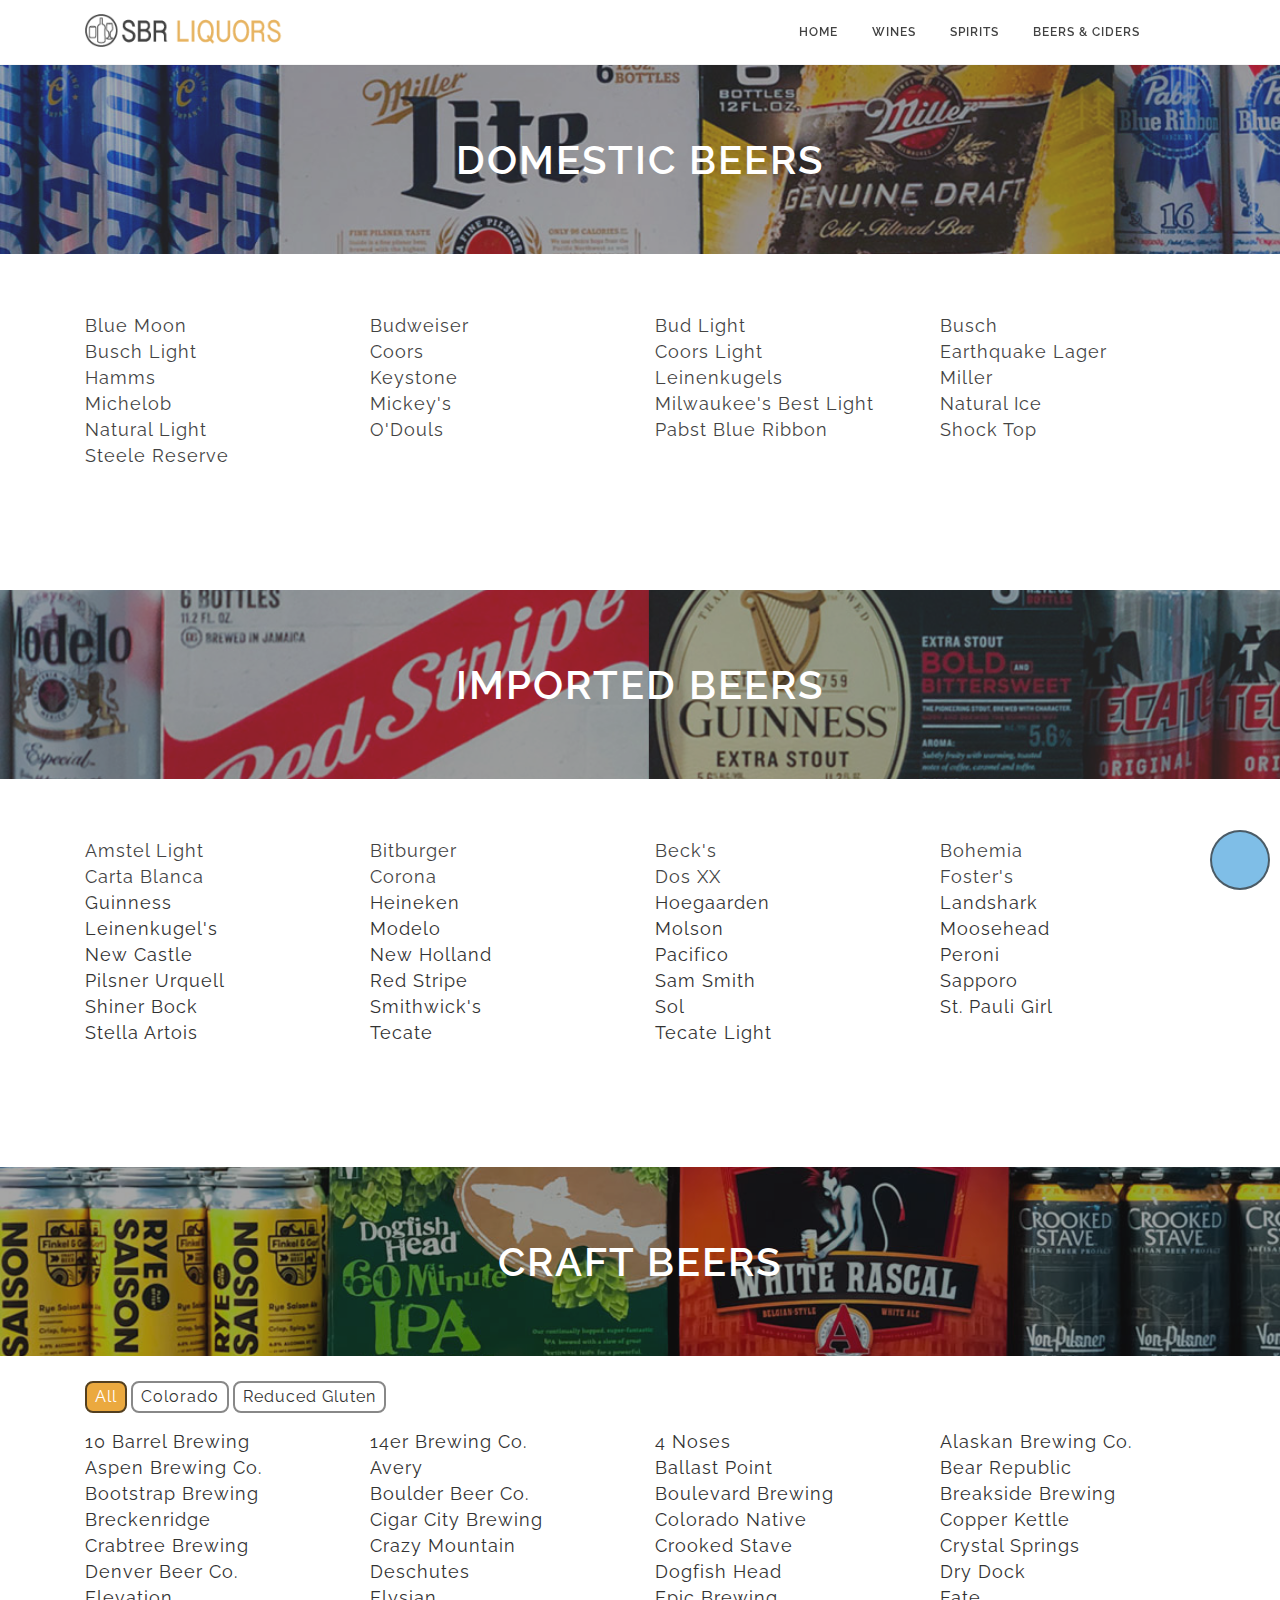
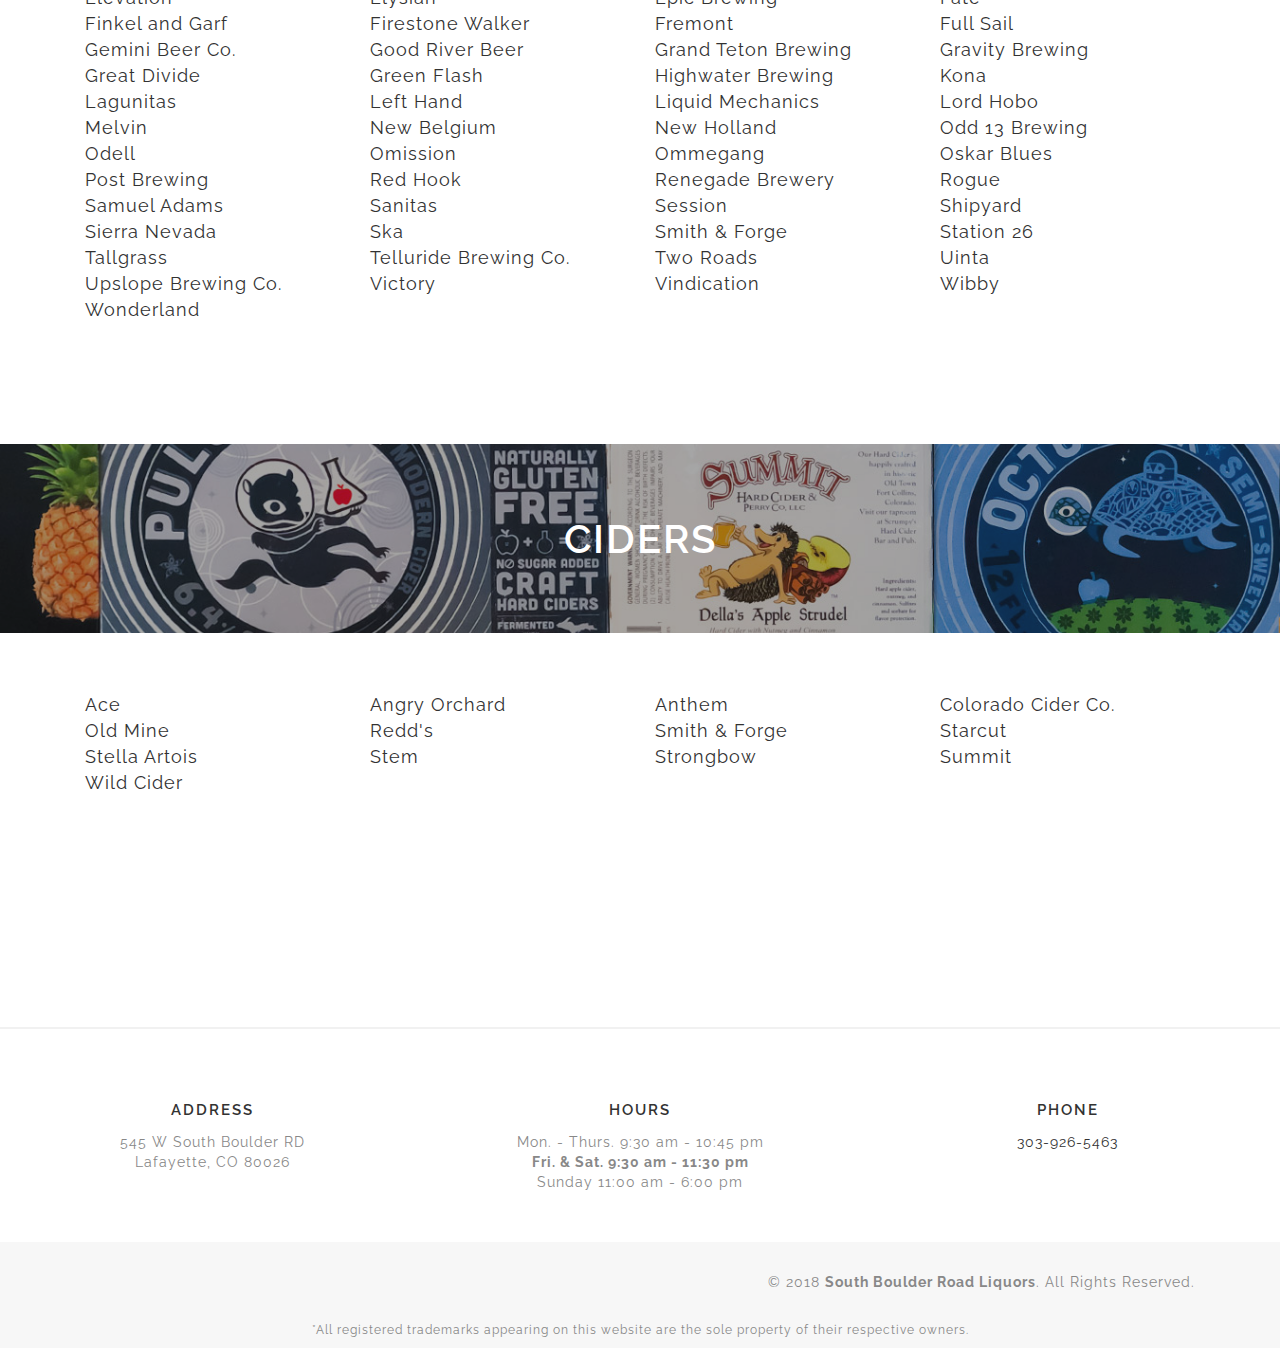
==== commit d8849702: "removed commented-out code" ====
--- a/beers.html
+++ b/beers.html
@@ -233,9 +233,6 @@
             <div class="col-lg-3 col-md-4 tagHolder beerLink" tags="">
               <a class="manuLink animated fadeInDown" onClick="manuLinkClick(event);">Hoegaarden</a>
             </div>
-            <!-- <div class="col-lg-3 col-md-4 tagHolder beerLink" tags="">
-              <a class="manuLink animated fadeInDown" onClick="manuLinkClick(event);">Labat Blue</a>
-            </div> -->
             <div class="col-lg-3 col-md-4 tagHolder beerLink" tags="">
               <a class="manuLink animated fadeInDown" onClick="manuLinkClick(event);">Landshark</a>
             </div>
@@ -251,9 +248,6 @@
             <div class="col-lg-3 col-md-4 tagHolder beerLink" tags="">
               <a class="manuLink animated fadeInDown" onClick="manuLinkClick(event);">Moosehead</a>
             </div>
-            <!-- <div class="col-lg-3 col-md-4 tagHolder beerLink" tags="">
-              <a class="manuLink animated fadeInDown" onClick="manuLinkClick(event);">Murphy's</a>
-            </div> -->
             <div class="col-lg-3 col-md-4 tagHolder beerLink" tags="">
               <a class="manuLink animated fadeInDown" onClick="manuLinkClick(event);">New Castle</a>
             </div>
@@ -272,9 +266,6 @@
             <div class="col-lg-3 col-md-4 tagHolder beerLink" tags="">
               <a class="manuLink animated fadeInDown" onClick="manuLinkClick(event);">Red Stripe</a>
             </div>
-            <!-- <div class="col-lg-3 col-md-4 tagHolder beerLink" tags="">
-              <a class="manuLink animated fadeInDown" onClick="manuLinkClick(event);">Rodenbach</a>
-            </div> -->
             <div class="col-lg-3 col-md-4 tagHolder beerLink" tags="">
               <a class="manuLink animated fadeInDown" onClick="manuLinkClick(event);">Sam Smith</a>
             </div>
@@ -333,9 +324,6 @@
            <div class="col-lg-3 col-md-4 tagHolder beerLink" tags="">
              <a class="manuLink animated fadeInDown" onClick="manuLinkClick(event);">Alaskan Brewing Co.</a>
            </div>
-           <!-- <div class="col-lg-3 col-md-4 tagHolder beerLink" tags="Colorado">
-             <a class="manuLink animated fadeInDown" onClick="manuLinkClick(event);">Alpine Beer Co.</a>
-           </div> -->
            <div class="col-lg-3 col-md-4 tagHolder beerLink" tags="Colorado">
              <a class="manuLink animated fadeInDown" onClick="manuLinkClick(event);">Aspen Brewing Co.</a>
            </div>
--- a/css/style.css
+++ b/css/style.css
@@ -2569,13 +2569,6 @@
     display: block;
 }
 
-
-/*================================================================================================*/
-/* GLOBAL STYLES       ||---------------------------- */
-/*================================================================================================*/
-/*-------------------------------------------------------------------------------------------*/
-/* Push Menu Style (Right Sidebar Menu) --------------- */
-/*-------------------------------------------------------------------------------------------*/
 /* Sidebar Menu */
 .side-menu {
     background: #323232 !important;
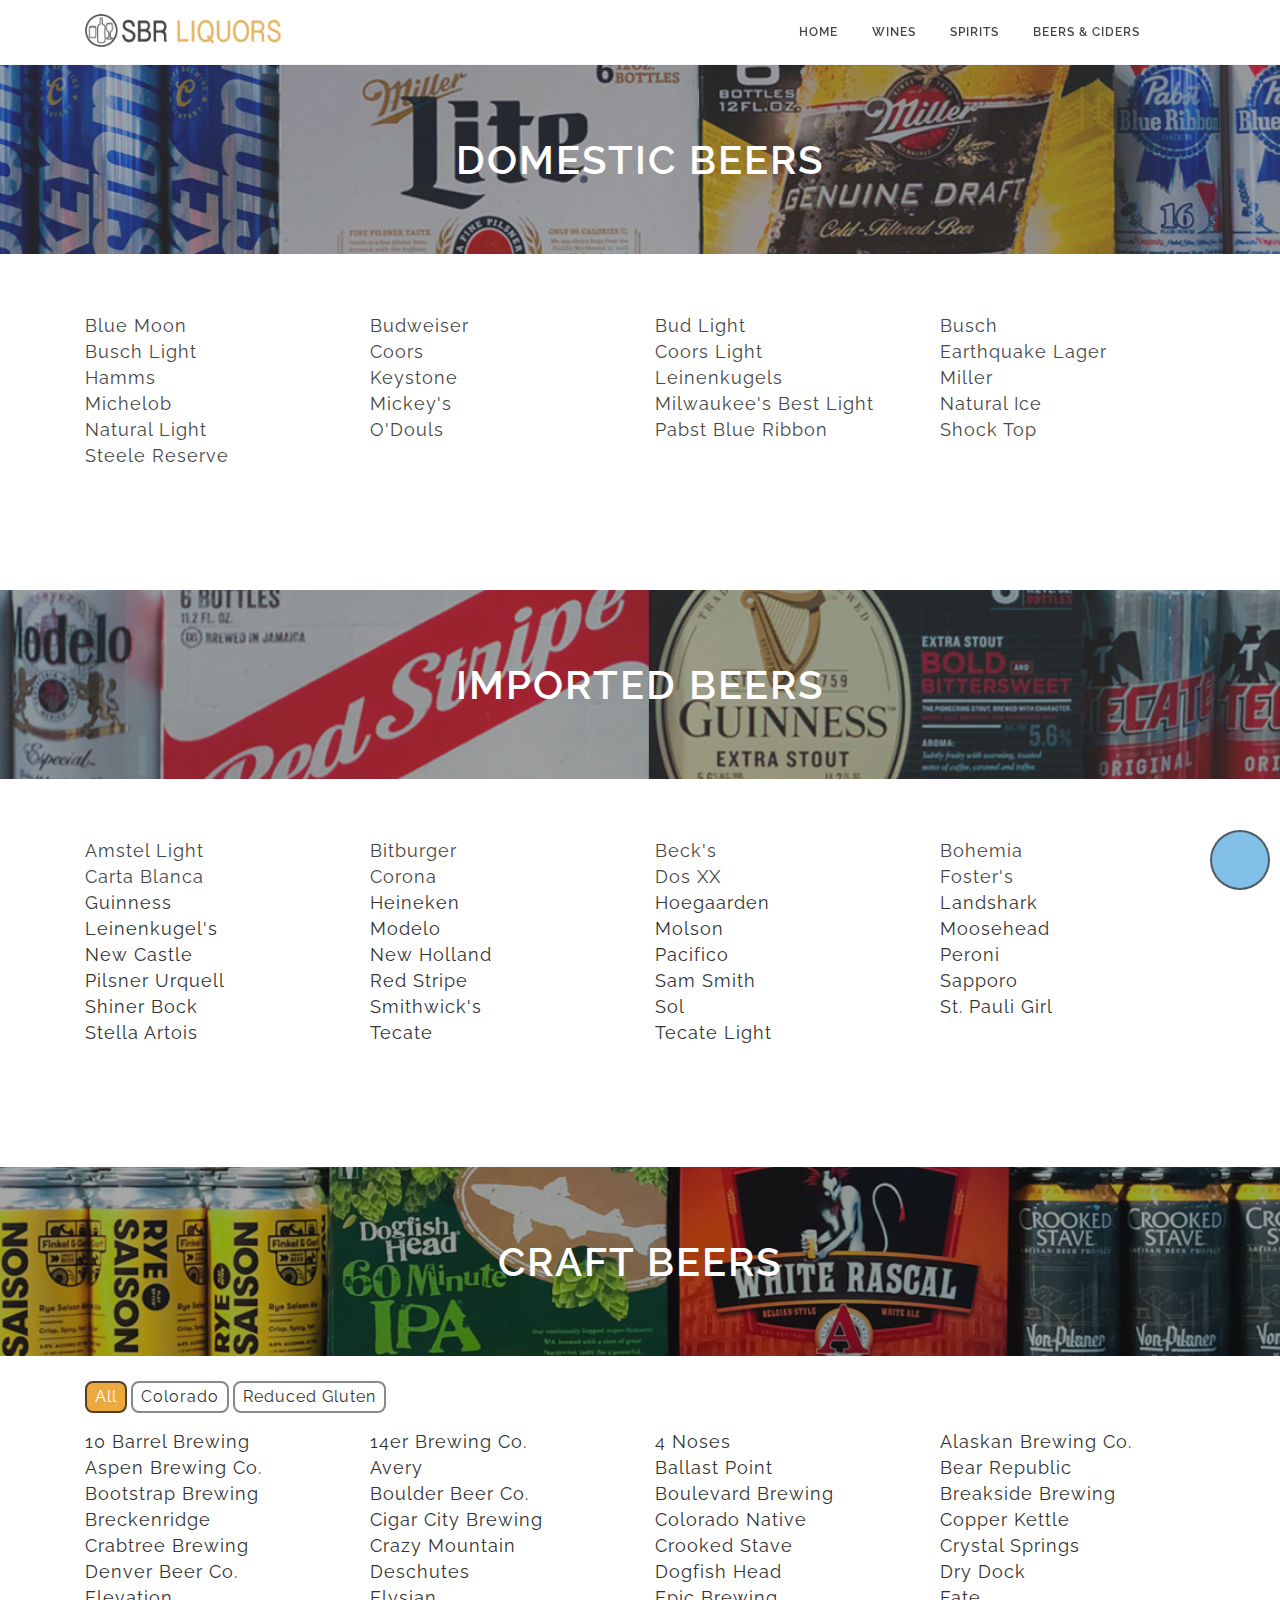
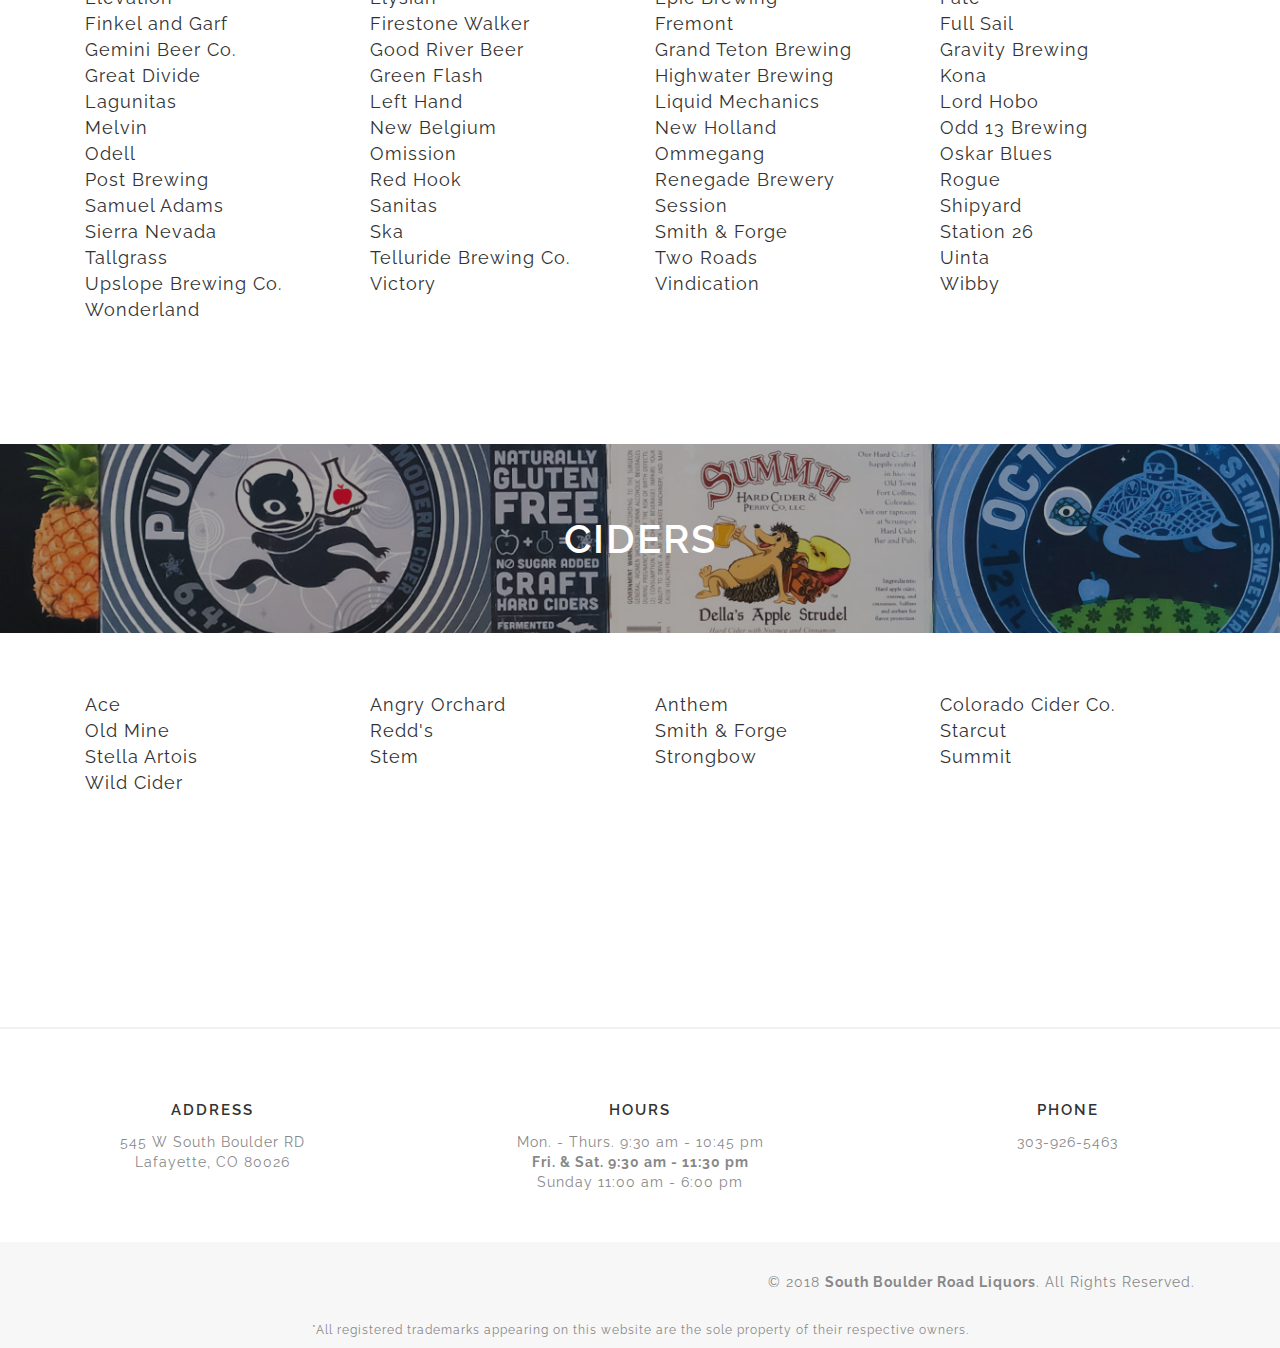
==== commit 64458a80: "minor style changes" ====
--- a/beers.html
+++ b/beers.html
@@ -591,7 +591,7 @@
                 <div class="row">
                     <div class="col-md-3 mb-sm-30 wow fadeIn" data-wow-delay="0.2s" data-wow-duration="2s">
                         <h5 class="features-title">Address</h5>
-                        <p onclick="launchMap();return false;">
+                        <p class="hoverPointer" onclick="launchMap();return false;">
                             545 W South Boulder RD<br />
                             Lafayette, CO 80026
                         </p>
@@ -607,7 +607,7 @@
                     <div class="col-md-3 mb-sm-30 wow fadeIn" data-wow-delay="0.4s" data-wow-duration="2s">
                         <h5 class="features-title">Phone</h5>
                         <p>
-                          <a class="search-overlay-menu-btn header-icon" href="tel:303-926-5463">303-926-5463</a>
+                          <a class="search-overlay-menu-btn header-icon lightGrey" href="tel:303-926-5463">303-926-5463</a>
                         </p>
                     </div>
                 </div>
--- a/css/style.css
+++ b/css/style.css
@@ -243,6 +243,11 @@
     .gray-bg h1, .gray-bg h2, .gray-bg h3, .gray-bg h4, .gray-bg h5, .gray-bg h6, .gray-bg .container-icon {
         color: #323232;
     }
+
+p.actionCall{
+  font-weight: 600;
+  line-height: 45px !important;
+}
 
 
 /*Headings Style   ||-----------*/
@@ -4738,6 +4743,7 @@
   z-index: 100;
   text-align: center;
   padding-top:100px;
+  padding-right: 30px;
   display: none;
 }
 
@@ -4790,6 +4796,14 @@
   width: 56px;
   margin: 9px auto 14px;
   display: block;
+}
+
+.hoverPointer{
+  cursor: pointer !important;
+}
+
+.lightGrey{
+  color: rgb(136,136,136);
 }
 
 @media (max-width: 480px) {
@@ -4992,6 +5006,10 @@
   margin-bottom: 30px !important;
 }
 
+.mb40{
+  margin-bottom: 40px !important;
+}
+
 .mb60{
   margin-bottom: 60px !important;
 }
